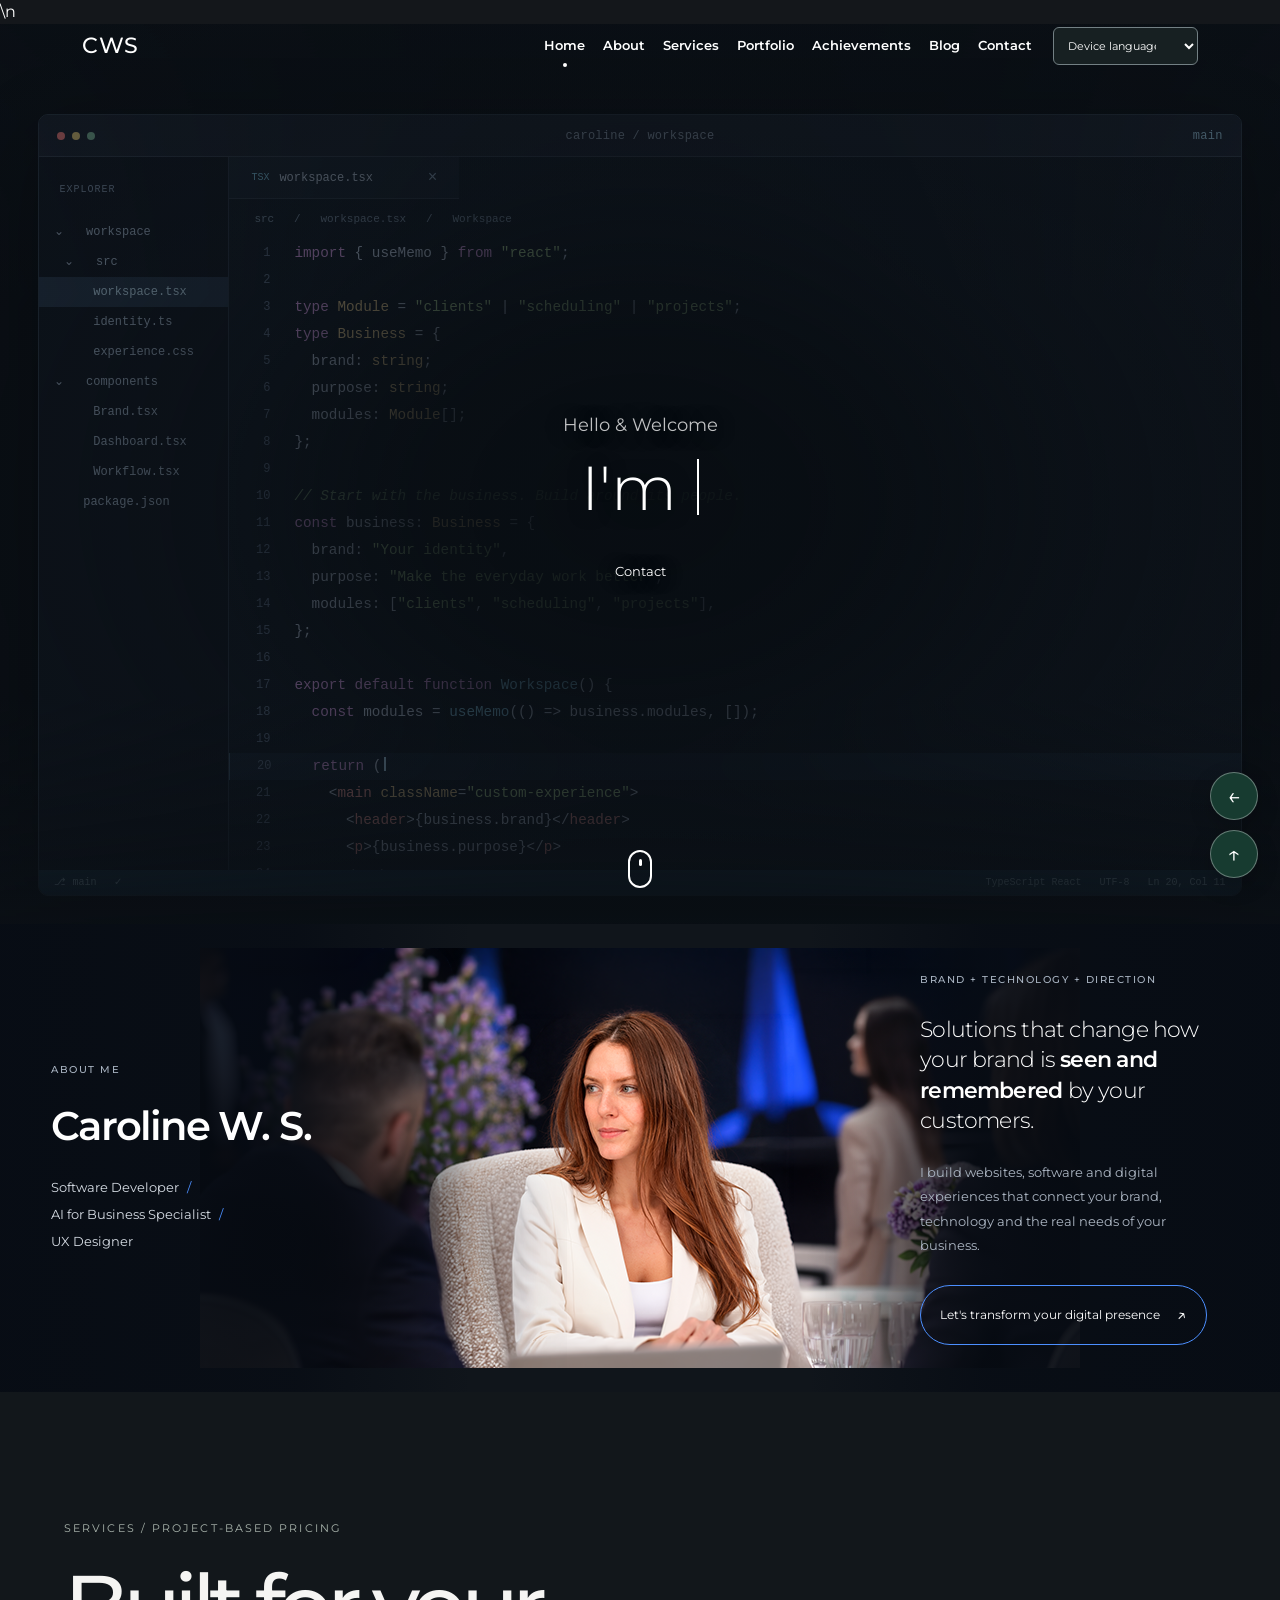
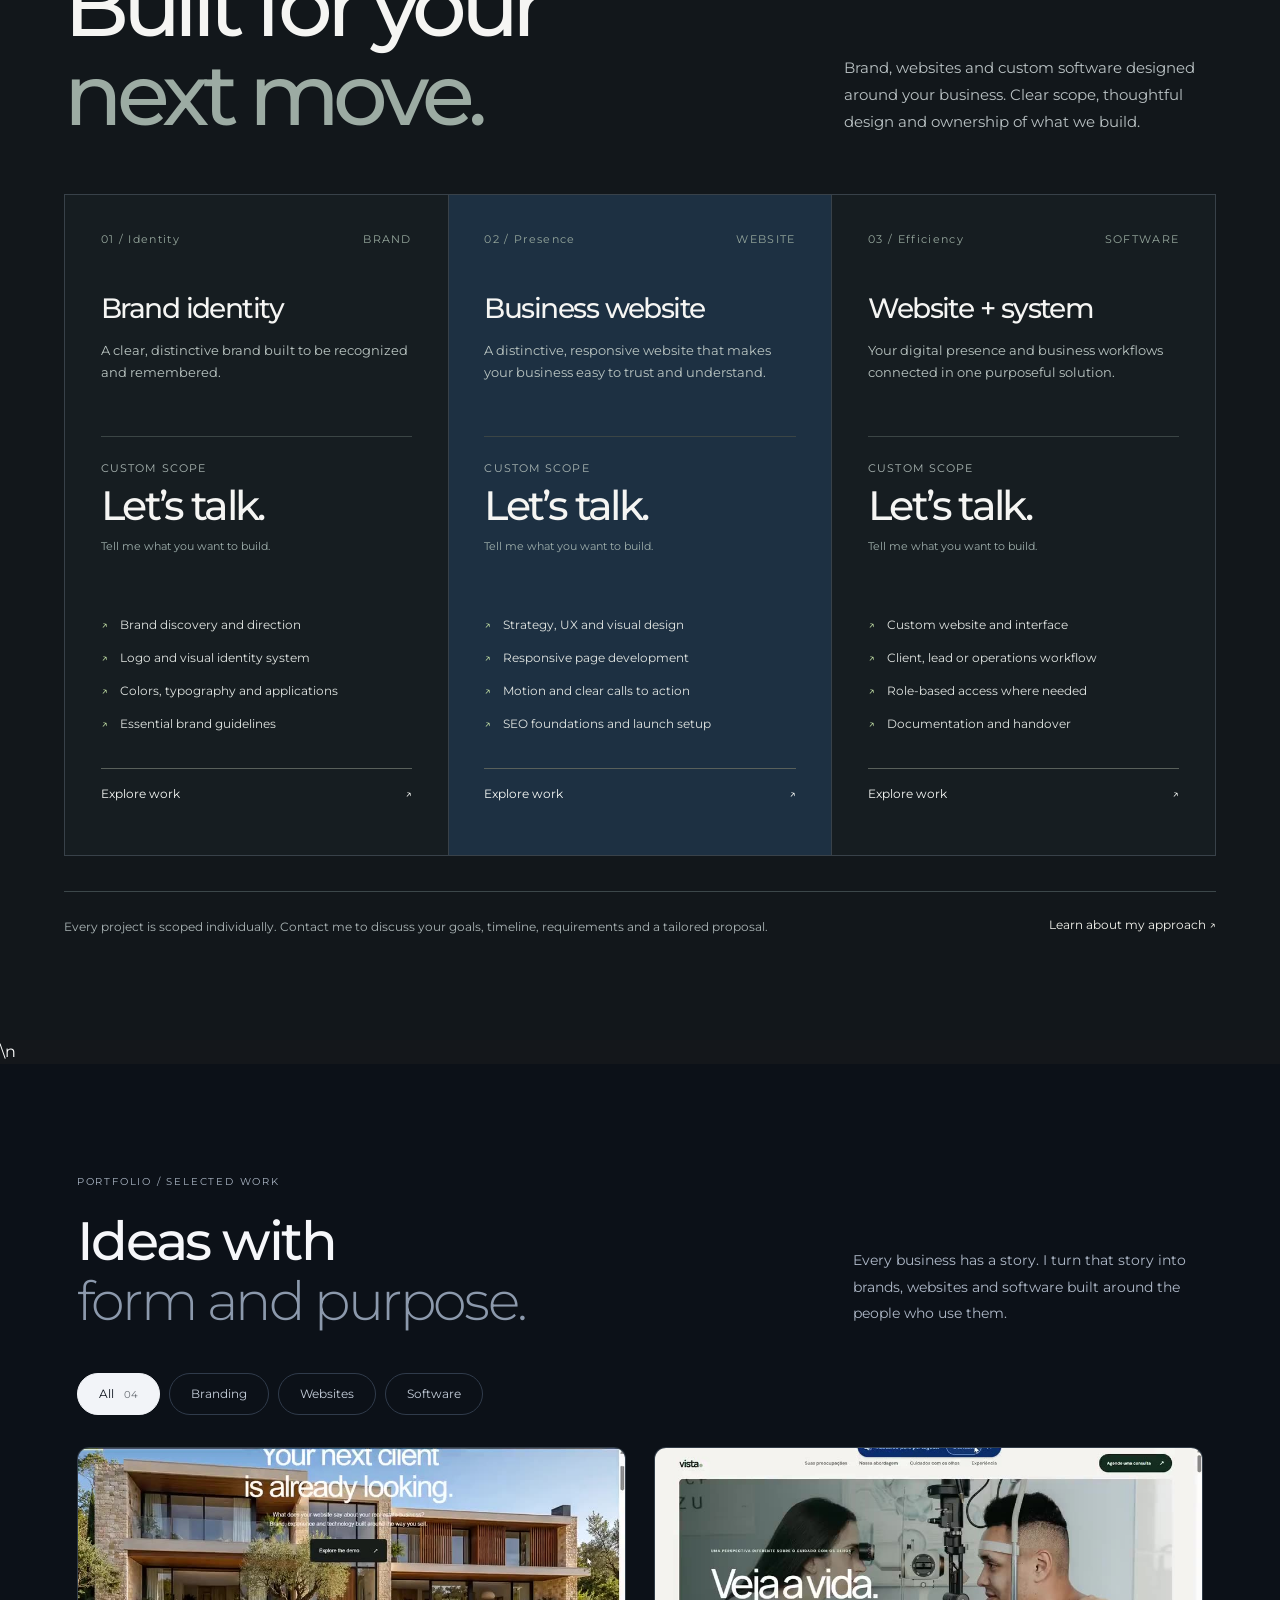
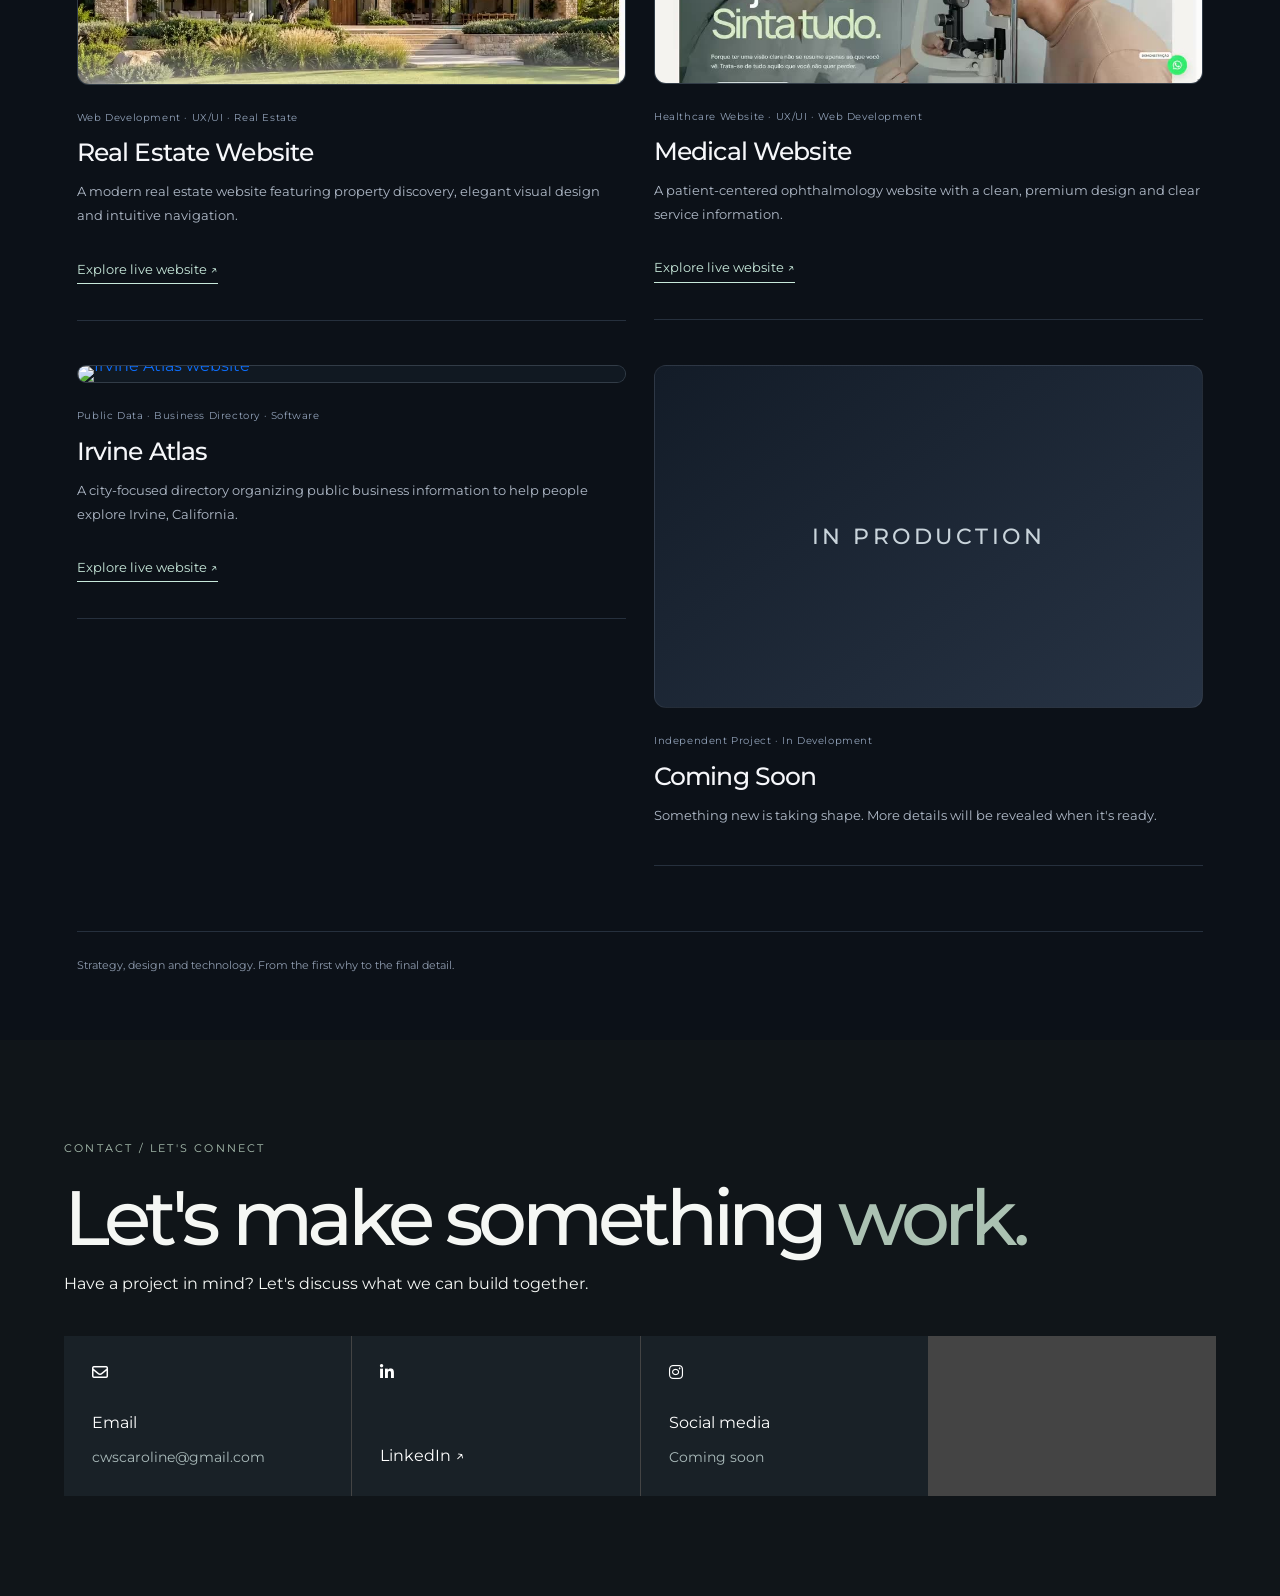
==== index.html @ 7b5b6ddd "Use refreshed live screenshot files for portfolio previews" ====
<!DOCTYPE html>
<html lang="en">
<head>
  <meta charset="UTF-8">
  <meta name="viewport" content="width=device-width, initial-scale=1.0">
  <title>Caroline W. S. | Brand, Websites &amp; Custom Software</title>

  <!-- Bootstrap 5 -->
  <link href="https://cdn.jsdelivr.net/npm/bootstrap@5.3.3/dist/css/bootstrap.min.css" rel="stylesheet">
  <!-- Font Awesome (ícones sociais e mouse) -->
  <link rel="stylesheet" href="https://cdnjs.cloudflare.com/ajax/libs/font-awesome/6.5.2/css/all.min.css">
  <!-- Google Font: Montserrat -->
  <link rel="preconnect" href="https://fonts.googleapis.com">
  <link rel="preconnect" href="https://fonts.gstatic.com" crossorigin>
  <link href="https://fonts.googleapis.com/css2?family=Montserrat:wght@300;400;500;600;700&display=swap" rel="stylesheet">
  <!-- Seu CSS -->
  <link rel="stylesheet" href="style.css">
  <link rel="stylesheet" href="portfolio.css">\n  <link rel="stylesheet" href="services-home.css">
  <link rel="stylesheet" href="portfolio-queue.css">
  <link rel="stylesheet" href="language.css">
  <link rel="stylesheet" href="dev-background.css">
  <link rel="stylesheet" href="solutions-claw.css">
</head>
<body>

  <!-- ================= NAVBAR ================= -->
  <nav class="navbar navbar-expand-lg fixed-top custom-nav sticky">
    <div class="container">
      <a class="navbar-brand logo" href="#home">CWS</a>

      <button class="navbar-toggler" type="button" data-bs-toggle="collapse"
              data-bs-target="#navbarCollapse" aria-controls="navbarCollapse"
              aria-expanded="false" aria-label="Open menu">
        <i class="fa-solid fa-bars"></i>
      </button>

      <div class="collapse navbar-collapse" id="navbarCollapse">
        <ul class="navbar-nav ms-auto">
          <li class="nav-item active">
            <a href="#home" class="nav-link">Home</a>
          </li>
          <li class="nav-item">
            <a href="#about" class="nav-link">About</a>
          </li>
          <li class="nav-item">
            <a href="#services" class="nav-link">Services</a>
          </li>
          <li class="nav-item">
            <a href="#portfolio" class="nav-link">Portfolio</a>
          </li>
          <li class="nav-item">
            <a href="#achievements" class="nav-link">Achievements</a>
          </li>
          <li class="nav-item">
            <a href="#blog" class="nav-link">Blog</a>
          </li>
          <li class="nav-item">
            <a href="#contact" class="nav-link">Contact</a>
          </li>
        </ul>
      </div>
      <div class="language-control">
        <label class="language-label" for="site-language">Language</label>
        <select id="site-language" aria-label="Language">
          <option value="auto">Device language</option>
          <option value="en">English</option>
          <option value="pt">Português</option>
        </select>
      </div>
    </div>
  </nav>

  <!-- ================= HERO / HOME ================= -->
  <section class="home" id="home">
    <div class="dev-backdrop" aria-hidden="true" data-language-ignore>
      <div class="dev-editor">
        <div class="dev-editor-top"><span class="dev-window-dots"><i></i><i></i><i></i></span><span>caroline / workspace</span><span class="dev-editor-branch">main</span></div>
        <div class="dev-editor-body">
          <div class="dev-explorer"><span class="dev-explorer-label">EXPLORER</span><div>⌄ &nbsp; workspace</div><div class="dev-file-indent">⌄ &nbsp; src</div><div class="dev-file-indent dev-file-active">&nbsp; &nbsp; workspace.tsx</div><div class="dev-file-indent">&nbsp; &nbsp; identity.ts</div><div class="dev-file-indent">&nbsp; &nbsp; experience.css</div><div>⌄ &nbsp; components</div><div class="dev-file-indent">&nbsp; &nbsp; Brand.tsx</div><div class="dev-file-indent">&nbsp; &nbsp; Dashboard.tsx</div><div class="dev-file-indent">&nbsp; &nbsp; Workflow.tsx</div><div>&nbsp; &nbsp; package.json</div></div>
          <div class="dev-editor-source">
            <div class="dev-file-tab"><span>TSX</span> workspace.tsx <b>×</b></div>
            <div class="dev-breadcrumb">src &nbsp; / &nbsp; workspace.tsx &nbsp; / &nbsp; Workspace</div>
            <ol class="dev-code">
              <li><code><span class="dev-purple">import</span> { useMemo } <span class="dev-purple">from</span> <span class="dev-green">"react"</span>;</code></li>
              <li><code> </code></li>
              <li><code><span class="dev-purple">type</span> <span class="dev-yellow">Module</span> = <span class="dev-green">"clients"</span> | <span class="dev-green">"scheduling"</span> | <span class="dev-green">"projects"</span>;</code></li>
              <li><code><span class="dev-purple">type</span> <span class="dev-yellow">Business</span> = {</code></li>
              <li><code>  brand: <span class="dev-yellow">string</span>;</code></li>
              <li><code>  purpose: <span class="dev-yellow">string</span>;</code></li>
              <li><code>  modules: <span class="dev-yellow">Module</span>[];</code></li>
              <li><code>};</code></li>
              <li><code> </code></li>
              <li><code><span class="dev-comment">// Start with the business. Build around its people.</span></code></li>
              <li><code><span class="dev-purple">const</span> business: <span class="dev-yellow">Business</span> = {</code></li>
              <li><code>  brand: <span class="dev-green">"Your identity"</span>,</code></li>
              <li><code>  purpose: <span class="dev-green">"Make the everyday work better"</span>,</code></li>
              <li><code>  modules: [<span class="dev-green">"clients"</span>, <span class="dev-green">"scheduling"</span>, <span class="dev-green">"projects"</span>],</code></li>
              <li><code>};</code></li>
              <li><code> </code></li>
              <li><code><span class="dev-purple">export default function</span> <span class="dev-blue">Workspace</span>() {</code></li>
              <li><code>  <span class="dev-purple">const</span> modules = <span class="dev-blue">useMemo</span>(() =&gt; business.modules, []);</code></li>
              <li><code> </code></li>
              <li class="dev-current-line"><code>  <span class="dev-purple">return</span> (</code></li>
              <li><code>    &lt;<span class="dev-red">main</span> <span class="dev-yellow">className</span>=<span class="dev-green">"custom-experience"</span>&gt;</code></li>
              <li><code>      &lt;<span class="dev-red">header</span>&gt;{business.brand}&lt;/<span class="dev-red">header</span>&gt;</code></li>
              <li><code>      &lt;<span class="dev-red">p</span>&gt;{business.purpose}&lt;/<span class="dev-red">p</span>&gt;</code></li>
              <li><code>      &lt;<span class="dev-red">nav</span>&gt;</code></li>
              <li><code>        {modules.<span class="dev-blue">map</span>((module) =&gt; (</code></li>
              <li><code>          &lt;<span class="dev-red">a</span> <span class="dev-yellow">key</span>={module} <span class="dev-yellow">href</span>={<span class="dev-green">`/${module}`</span>}&gt;</code></li>
              <li><code>            {module}</code></li>
              <li><code>          &lt;/<span class="dev-red">a</span>&gt;</code></li>
              <li><code>        ))}</code></li>
              <li><code>      &lt;/<span class="dev-red">nav</span>&gt;</code></li>
              <li><code>    &lt;/<span class="dev-red">main</span>&gt;</code></li>
              <li><code>  );</code></li>
              <li><code>}</code></li>
            </ol>
          </div>
        </div>
        <div class="dev-editor-status"><span>⎇ main &nbsp; ✓</span><span>TypeScript React &nbsp; UTF-8 &nbsp; Ln 20, Col 11</span></div>
      </div>
    </div>
    <div class="home-overlay"></div>

    <div class="container">
      <div class="home-content text-center">
        <h5 class="home-subtitle">Hello &amp; Welcome</h5>

        <h1 class="home-title">
          I'm <strong><span id="typed-text">a designer.</span></strong><span class="cursor" aria-hidden="true"></span>
        </h1>

        <div class="social-list"><a href="#contact">Contact</a></div>

        
      </div>
    </div>

    <!-- Indicador de scroll (mouse) -->
    <a href="#about" class="scroll-down" aria-label="Scroll to the next section">
      <span class="mouse"><span class="wheel"></span></span>
    </a>
  </section>

  <!-- ================= SOBRE MIM ================= -->
  <section id="about" class="about-showcase" aria-labelledby="about-title">
    <div class="about-layout">
      <div class="about-identity">
        <p class="about-eyebrow">About me</p>
        <h2 id="about-title">Caroline W. S.</h2>
        <p class="about-roles">Software Developer <span aria-hidden="true">/</span><br>
          AI for Business Specialist <span aria-hidden="true">/</span><br>
          UX Designer</p>
      </div>
      <figure class="about-portrait">
        <!-- Foto independente do texto: substitua o arquivo para atualizar. -->
        <img src="img/caroline-about-verified.webp" width="880" height="420"
             alt="Caroline W. S. at a professional event" loading="lazy" decoding="async">
      </figure>
      <div class="about-offer">
        <p class="about-eyebrow">Brand + technology + direction</p>
        <h3>Solutions that change how your brand is <strong>seen and remembered</strong> by your customers.</h3>
        <p class="about-description">I build websites, software and digital experiences that connect your brand, technology and the real needs of your business.</p>
        <a class="about-cta" href="#services">Let's transform your digital presence <span aria-hidden="true">↗</span></a>
      </div>
    </div>
  </section>

  <!-- ================= SOLUTIONS ================= -->
  <section class="claw-solutions" id="solutions" aria-labelledby="claw-title" hidden data-feature-enabled="false" style="display:none!important">
    <div class="claw-layout">
      <div class="claw-copy">
        <p class="claw-eyebrow">LESS FRICTION. MORE ROOM TO GROW.</p>
        <h2 id="claw-title">What's holding<br>your business <em>back?</em></h2>
        <p class="claw-intro">A brand that no longer fits. A website that misses the point. A routine held together by workarounds.</p>
        <p class="claw-invitation">Pick what sounds familiar. Let's find a better way to make it work.</p>
        <div class="claw-answer" data-language-ignore>
          <p class="claw-answer-label">Scattered tools</p>
          <h3>One connected workflow.</h3>
          <p class="claw-answer-copy">A custom system that brings the information, people and tasks your business needs into one flow.</p>
          <a class="claw-answer-link" href="#solutions">Explore the solution <span aria-hidden="true">↗</span></a>
        </div>
      </div>
      <div class="claw-experience">
        <div class="claw-scene" aria-label="Choose a business challenge">
          <div class="claw-rail" aria-hidden="true"></div>
          <div class="claw-rig" aria-hidden="true" data-language-ignore>
            <svg class="claw-machine" viewBox="0 0 320 440" fill="none" xmlns="http://www.w3.org/2000/svg">
              <defs>
                <linearGradient id="claw-steel" x1="90" y1="0" x2="230" y2="0" gradientUnits="userSpaceOnUse"><stop stop-color="#0c1615"/><stop offset=".17" stop-color="#25332f"/><stop offset=".29" stop-color="#8b9990"/><stop offset=".34" stop-color="#e1e5d5"/><stop offset=".4" stop-color="#172622"/><stop offset=".66" stop-color="#08130f"/><stop offset=".78" stop-color="#78877c"/><stop offset=".85" stop-color="#b4bca8"/><stop offset="1" stop-color="#1b2923"/></linearGradient>
                <linearGradient id="claw-edge" x1="30" y1="220" x2="280" y2="400" gradientUnits="userSpaceOnUse"><stop stop-color="#b0b9a6"/><stop offset=".18" stop-color="#25362c"/><stop offset=".4" stop-color="#0b1811"/><stop offset=".52" stop-color="#a2b09d"/><stop offset=".59" stop-color="#25382c"/><stop offset=".86" stop-color="#101e16"/><stop offset="1" stop-color="#73816c"/></linearGradient>
                <linearGradient id="claw-shine" x1="50" y1="250" x2="280" y2="390" gradientUnits="userSpaceOnUse"><stop stop-color="#e5e8da"/><stop offset=".4" stop-color="#556b58"/><stop offset=".7" stop-color="#d9decf"/><stop offset="1" stop-color="#43583f"/></linearGradient>
              </defs>
              <path d="M160 -50V84" stroke="#172820" stroke-width="11"/><path d="M156 -50V84" stroke="#839283" stroke-width="2"/>
              <path d="M112 18C77 21 102 39 78 44C53 49 91 61 69 68C49 74 83 86 65 92C48 98 77 111 63 120C50 128 77 140 69 151L96 177" stroke="#101d16" stroke-width="12" stroke-linecap="round"/>
              <path d="M112 18C77 21 102 39 78 44C53 49 91 61 69 68C49 74 83 86 65 92C48 98 77 111 63 120C50 128 77 140 69 151L96 177" stroke="#4c5b49" stroke-width="1.5"/>
              <rect x="110" y="22" width="100" height="31" rx="7" fill="url(#claw-steel)" stroke="#14241b" stroke-width="2"/>
              <rect x="124" y="49" width="72" height="132" rx="9" fill="url(#claw-steel)" stroke="#1d2e23" stroke-width="2"/>
              <path d="M135 56V172M183 56V172" stroke="#d7dfcf" stroke-opacity=".4" stroke-width="2"/>
              <rect x="108" y="166" width="104" height="30" rx="5" fill="url(#claw-steel)" stroke="#15281d" stroke-width="2"/>
              <path d="M104 179L118 213M216 179L202 213" stroke="#b2bcaa" stroke-width="7"/>
              <g class="claw-arm claw-arm-back"><path d="M159 194C174 243 179 285 173 326L168 382" stroke="#15261b" stroke-width="15" stroke-linecap="round"/><path d="M158 195C173 244 176 285 171 325L166 377" stroke="url(#claw-shine)" stroke-width="3" stroke-linecap="round"/></g>
              <g class="claw-arm claw-arm-left"><path d="M117 208L88 249C49 295 43 315 51 365L61 419" stroke="#102218" stroke-width="15" stroke-linecap="round"/><path d="M115 208L86 249C47 295 42 315 50 365L59 416" stroke="url(#claw-edge)" stroke-width="10" stroke-linecap="round"/><path d="M113 208L84 249C45 295 42 316 49 364L58 413" stroke="url(#claw-shine)" stroke-width="2.4" stroke-linecap="round"/><path d="M117 208L143 176" stroke="#a1af9a" stroke-width="5"/><circle cx="117" cy="208" r="8" fill="url(#claw-steel)" stroke="#17291d" stroke-width="2"/><circle cx="117" cy="208" r="2.5" fill="#0a1910"/></g>
              <g class="claw-arm claw-arm-right"><path d="M203 208L233 249C272 295 278 316 270 365L259 419" stroke="#102218" stroke-width="15" stroke-linecap="round"/><path d="M201 208L231 249C270 295 276 316 268 365L257 417" stroke="url(#claw-edge)" stroke-width="10" stroke-linecap="round"/><path d="M199 208L229 249C268 295 274 316 266 365L255 414" stroke="url(#claw-shine)" stroke-width="2.4" stroke-linecap="round"/><path d="M203 208L177 176" stroke="#9da994" stroke-width="5"/><circle cx="203" cy="208" r="8" fill="url(#claw-steel)" stroke="#17291d" stroke-width="2"/><circle cx="203" cy="208" r="2.5" fill="#0a1910"/></g>
              <rect x="137" y="185" width="46" height="39" rx="5" fill="url(#claw-steel)" stroke="#182e20" stroke-width="2"/><circle cx="149" cy="203" r="3" fill="#9da994"/><circle cx="171" cy="203" r="3" fill="#9da994"/><path d="M154 192V216" stroke="#63775d" stroke-width="1"/>
            </svg>
            <span class="claw-grip-anchor"></span>
          </div>
          <div class="claw-pile" role="group" aria-label="Business challenges">
            <button class="claw-token" type="button" data-claw-pain="tools" aria-pressed="true">Scattered tools</button>
            <button class="claw-token" type="button" data-claw-pain="position" aria-pressed="false">Unclear positioning</button>
            <button class="claw-token" type="button" data-claw-pain="manual" aria-pressed="false">Manual work</button>
            <button class="claw-token" type="button" data-claw-pain="leads" aria-pressed="false">Lost leads</button>
            <button class="claw-token" type="button" data-claw-pain="website" aria-pressed="false">Outdated website</button>
            <button class="claw-token" type="button" data-claw-pain="rework" aria-pressed="false">Constant rework</button>
          </div>
        </div>
        <div class="claw-controls"><span>Choose a challenge. Watch the next move.</span><button type="button" class="claw-pause" data-language-ignore aria-pressed="false">Pause animation</button></div>
      </div>
    </div>
    <p class="claw-live" role="status" aria-live="polite" data-language-ignore></p>
  </section>

  <!-- ================ SERVICES & PRICING (HOME) ================ -->
  <section id="services" class="cws-pricing" aria-labelledby="cws-pricing-title">
    <div class="cws-pricing-inner">
      <p class="cws-pricing-overline">Services / Project-based pricing</p>
      <div class="cws-pricing-head">
        <h2 id="cws-pricing-title">Built for your<br><span>next move.</span></h2>
        <p class="cws-pricing-lead">Brand, websites and custom software designed around your business. Clear scope, thoughtful design and ownership of what we build.</p>
      </div>
      <div class="cws-pricing-grid">
        <article class="cws-plan" aria-labelledby="plan-brand">
          <p class="cws-plan-num"><span>01 / Identity</span><span>BRAND</span></p>
          <h3 class="cws-plan-title" id="plan-brand">Brand identity</h3>
          <p class="cws-plan-desc">A clear, distinctive brand built to be recognized and remembered.</p>
          <div class="cws-price-line"><span class="cws-from">Custom scope</span><p class="cws-price">Let’s talk.</p><p class="cws-price-help">Tell me what you want to build.</p></div>
          <ul><li>Brand discovery and direction</li><li>Logo and visual identity system</li><li>Colors, typography and applications</li><li>Essential brand guidelines</li></ul>
          <a href="#portfolio" aria-label="Explore brand identity work">Explore work <span aria-hidden="true">↗</span></a>
        </article>
        <article class="cws-plan cws-plan-featured" aria-labelledby="plan-site">
          <p class="cws-plan-num"><span>02 / Presence</span><span>WEBSITE</span></p>
          <h3 class="cws-plan-title" id="plan-site">Business website</h3>
          <p class="cws-plan-desc">A distinctive, responsive website that makes your business easy to trust and understand.</p>
          <div class="cws-price-line"><span class="cws-from">Custom scope</span><p class="cws-price">Let’s talk.</p><p class="cws-price-help">Tell me what you want to build.</p></div>
          <ul><li>Strategy, UX and visual design</li><li>Responsive page development</li><li>Motion and clear calls to action</li><li>SEO foundations and launch setup</li></ul>
          <a href="#portfolio" aria-label="Explore website projects">Explore work <span aria-hidden="true">↗</span></a>
        </article>
        <article class="cws-plan" aria-labelledby="plan-system">
          <p class="cws-plan-num"><span>03 / Efficiency</span><span>SOFTWARE</span></p>
          <h3 class="cws-plan-title" id="plan-system">Website + system</h3>
          <p class="cws-plan-desc">Your digital presence and business workflows connected in one purposeful solution.</p>
          <div class="cws-price-line"><span class="cws-from">Custom scope</span><p class="cws-price">Let’s talk.</p><p class="cws-price-help">Tell me what you want to build.</p></div>
          <ul><li>Custom website and interface</li><li>Client, lead or operations workflow</li><li>Role-based access where needed</li><li>Documentation and handover</li></ul>
          <a href="#portfolio" aria-label="Explore custom system work">Explore work <span aria-hidden="true">↗</span></a>
        </article>
      </div>
      <div class="cws-pricing-foot"><p>Every project is scoped individually. Contact me to discuss your goals, timeline, requirements and a tailored proposal.</p><a href="#about">Learn about my approach <span aria-hidden="true">↗</span></a></div>
    </div>
  </section>
\n  <!-- ================= PORTFOLIO ================= -->
  <section id="portfolio" class="work-section" aria-labelledby="work-title">
    <div class="work-container">
      <header class="work-header">
        <div><p class="work-eyebrow">Portfolio / Selected work</p>
          <h2 id="work-title">Ideas with<br><span>form and purpose.</span></h2></div>
        <p class="work-intro">Every business has a story. I turn that story into brands, websites and software built around the people who use them.</p>
      </header>
      <div class="work-filters" role="group" aria-label="Filter projects">
        <button type="button" data-work-filter="all" aria-pressed="true">All <span>04</span></button>
        <button type="button" data-work-filter="branding" aria-pressed="false">Branding</button>
        <button type="button" data-work-filter="sites" aria-pressed="false">Websites</button>
        <button type="button" data-work-filter="sistemas" aria-pressed="false">Software</button>
      </div>
      <p id="work-status" class="work-sr-only" role="status" aria-live="polite">4 projects shown.</p>
      <div class="work-grid">
        <article class="work-card" data-work-tags="sites">
          <a class="work-cover portfolio-preview-card" href="https://realestate.carolinew.net/demo" target="_blank" rel="noopener noreferrer" aria-label="Visit Real Estate Website website"><img src="portfolio-covers/mora-cover.jpg" onerror="this.onerror=null;this.src='mora.jpg'" alt="MORA real estate website" loading="lazy" decoding="async"></a>
          <div class="work-card-body">
            <p class="work-category">Web Development · UX/UI · Real Estate</p>
            <h3>Real Estate Website</h3>
            <p>A modern real estate website featuring property discovery, elegant visual design and intuitive navigation.</p>
            <a class="portfolio-project-link" href="https://realestate.carolinew.net/demo" target="_blank" rel="noopener noreferrer">Explore live website ↗</a>
          </div>
        </article>
        <article class="work-card" data-work-tags="sites">
          <a class="work-cover portfolio-preview-card" href="https://healthcare.carolinew.net/" target="_blank" rel="noopener noreferrer" aria-label="Visit Medical Website website"><img src="portfolio-covers/vista-cover.jpg" onerror="this.onerror=null;this.src='vista.jpg'" alt="Vista ophthalmology website" loading="lazy" decoding="async"></a>
          <div class="work-card-body">
            <p class="work-category">Healthcare Website · UX/UI · Web Development</p>
            <h3>Medical Website</h3>
            <p>A patient-centered ophthalmology website with a clean, premium design and clear service information.</p>
            <a class="portfolio-project-link" href="https://healthcare.carolinew.net/" target="_blank" rel="noopener noreferrer">Explore live website ↗</a>
          </div>
        </article>
        <article class="work-card" data-work-tags="sites sistemas">
          <a class="work-cover portfolio-preview-card" href="https://irvine-atlas.carolschimitez491.workers.dev/" target="_blank" rel="noopener noreferrer" aria-label="Visit Irvine Atlas website"><img src="portfolio-covers/irvine-cover.jpg" onerror="this.onerror=null;this.src='https://image.thum.io/get/width/1440/https://irvine-atlas.carolschimitez491.workers.dev/'" alt="Irvine Atlas website" loading="lazy" decoding="async"></a>
          <div class="work-card-body">
            <p class="work-category">Public Data · Business Directory · Software</p>
            <h3>Irvine Atlas</h3>
            <p>A city-focused directory organizing public business information to help people explore Irvine, California.</p>
            <a class="portfolio-project-link" href="https://irvine-atlas.carolschimitez491.workers.dev/" target="_blank" rel="noopener noreferrer">Explore live website ↗</a>
          </div>
        </article>
        <article class="work-card" data-work-tags="sites sistemas">
<div class="work-cover" style="background:linear-gradient(145deg,#131c28,#273344);display:flex;align-items:center;justify-content:center;border-radius:12px"><span style="color:#c9d4db;letter-spacing:.16em;font-size:clamp(14px,2vw,22px);font-weight:500;text-transform:uppercase">In Production</span></div>
<div class="work-card-body"><p class="work-category">Independent Project · In Development</p><h3>Coming Soon</h3><p>Something new is taking shape. More details will be revealed when it's ready.</p></div>
</article>
      </div>
      <p class="work-endnote">Strategy, design and technology. From the first why to the final detail.</p>
    </div>
  </section>

<section id="contact" class="cws-contact" aria-labelledby="contact-title">
<div class="cws-contact-wrap">
<p class="cws-contact-kicker">CONTACT / LET'S CONNECT</p>
<h2 id="contact-title">Let's make something <em>work.</em></h2>
<p>Have a project in mind? Let's discuss what we can build together.</p>
<div class="cws-contact-grid">
<a href="mailto:cwscaroline@gmail.com" aria-label="Email Caroline Wilhelm"><i class="fa-regular fa-envelope"></i><span>Email <small>cwscaroline@gmail.com</small></span></a>
<a href="https://www.linkedin.com/in/caroline-wilhelm-2675bb1ba/" target="_blank" rel="noopener noreferrer" aria-label="Caroline Wilhelm on LinkedIn"><i class="fa-brands fa-linkedin-in"></i><span>LinkedIn ↗</span></a>
<div><i class="fa-brands fa-instagram"></i><span>Social media <small>Coming soon</small></span></div>
</div></div></section>
  <!-- Bootstrap JS -->
  <script src="https://cdn.jsdelivr.net/npm/bootstrap@5.3.3/dist/js/bootstrap.bundle.min.js"></script>
  <!-- Seu JS -->
  <script src="translations.js"></script>
  <script src="language.js"></script>
  <script src="script.js?v=20261030-designer-developer-2"></script>
  <script src="portfolio.js"></script>
  <script src="portfolio-queue.js"></script>
  <!-- Temporarily disabled with the claw section: <script src="solutions-claw.js"></script> -->
<style>
.cws-page-nav{position:fixed;right:22px;bottom:22px;z-index:99999;display:flex;flex-direction:column;gap:10px}
.cws-page-nav button{width:48px;height:48px;border-radius:50%;border:1px solid #ffffff55;background:#173b30;color:white;display:grid;place-items:center;cursor:pointer;font-size:23px;box-shadow:0 8px 22px #0003}
.cws-page-nav button:hover{background:#245b49}.cws-page-nav button:focus-visible{outline:3px solid #9fd9bf;outline-offset:3px}
@media(max-width:600px){.cws-page-nav{right:14px;bottom:76px}.cws-page-nav button{width:43px;height:43px}}
</style><nav class="cws-page-nav" aria-label="Page navigation"><button type="button" id="cws-go-back" aria-label="Go back" title="Go back">←</button><button type="button" id="cws-go-top" aria-label="Back to top" title="Back to top">↑</button></nav><script>
(function(){var back=document.getElementById('cws-go-back'),top=document.getElementById('cws-go-top');back.addEventListener('click',function(){if(window.history.length>1){window.history.back()}else{window.location.href='/'}});top.addEventListener('click',function(){window.scrollTo({top:0,behavior:window.matchMedia('(prefers-reduced-motion: reduce)').matches?'auto':'smooth'})})})();
</script></body>
</html>
---- style.css ----
/* ============ RESET / BASE ============ */
:root {
  --bg-dark: #14171b;
  --text-light: #ffffff;
  --text-muted: rgba(255, 255, 255, 0.75);
  --nav-height: 80px;
}

* { box-sizing: border-box; }

html { scroll-behavior: smooth; }

body {
  margin: 0;
  font-family: "Montserrat", sans-serif;
  color: var(--text-light);
  background: var(--bg-dark);
  overflow-x: hidden;
}

a { text-decoration: none; }
ul { margin: 0; padding: 0; list-style: none; }

/* ============ NAVBAR ============ */
.custom-nav {
  padding: 24px 0;
  background: transparent;
  transition: all 0.4s ease;
}

.custom-nav.sticky {
  /* classe adicionada via JS ao rolar a página */
}

.custom-nav.nav-scrolled {
  padding: 12px 0;
  background: rgba(20, 23, 27, 0.95);
  box-shadow: 0 2px 12px rgba(0, 0, 0, 0.4);
}

.logo {
  font-size: 22px;
  font-weight: 500;
  color: var(--text-light);
  letter-spacing: 0.5px;
}
.logo:hover { color: var(--text-light); }

.navbar-nav .nav-link {
  position: relative;
  padding: 6px 12px;
  margin: 0 4px;
  font-size: 13px;
  font-weight: 600;
  color: var(--text-light);
  transition: color 0.3s ease;
}

.navbar-nav .nav-link:hover { color: #cfd4da; }

/* pontinho abaixo do item ativo */
.navbar-nav .nav-item.active .nav-link::after {
  content: "";
  position: absolute;
  left: 50%;
  bottom: -6px;
  width: 4px;
  height: 4px;
  border-radius: 50%;
  background: var(--text-light);
  transform: translateX(-50%);
}

.navbar-toggler {
  border: 0;
  color: var(--text-light);
  font-size: 22px;
}
.navbar-toggler:focus { box-shadow: none; }

@media (max-width: 991.98px) {
  .navbar-collapse {
    margin-top: 12px;
    padding: 12px 0;
    background: rgba(20, 23, 27, 0.97);
    border-radius: 6px;
  }
  .navbar-nav .nav-item.active .nav-link::after { display: none; }
}

/* ============ HERO ============ */
.home {
  position: relative;
  min-height: 100vh;
  display: flex;
  align-items: center;
  justify-content: center;
  /* coloque sua imagem em img/home-bg.jpg; o gradiente é o fallback */
  background:
    linear-gradient(180deg, #1b1f24 0%, #0f1215 100%),
    url("img/home-bg.jpg") center / cover no-repeat;
  background-image: url("img/home-bg.jpg"), linear-gradient(180deg, #1b1f24 0%, #0f1215 100%);
  background-size: cover;
  background-position: center;
  background-attachment: fixed;
}

.home-overlay {
  position: absolute;
  inset: 0;
  background: rgba(10, 12, 14, 0.55);
}

.home .container { position: relative; z-index: 2; }

.home-content { padding-top: var(--nav-height); }

.home-subtitle {
  margin-bottom: 14px;
  font-size: 18px;
  font-weight: 400;
  color: var(--text-muted);
}

.home-title {
  margin: 0;
  font-size: clamp(34px, 6vw, 62px);
  font-weight: 300;
  line-height: 1.2;
}

.home-title strong { font-weight: 700; }

/* cursor piscando do efeito de digitação */
.cursor {
  display: inline-block;
  width: 2px;
  height: 0.9em;
  margin-left: 4px;
  vertical-align: -0.08em;
  background: var(--text-light);
  animation: blink 0.8s steps(1) infinite;
}

@keyframes blink { 50% { opacity: 0; } }

/* ============ REDES SOCIAIS ============ */
.social-list { margin: 34px 0 30px; }

.social-list a {
  display: inline-block;
  padding: 0 10px;
  font-size: 13px;
  color: var(--text-light);
  transition: transform 0.3s ease, color 0.3s ease;
}

.social-list a:hover {
  color: #cfd4da;
  transform: translateY(-3px);
}

/* ============ BOTÃO DOWNLOAD CV ============ */
.btn-cv {
  padding: 10px 28px;
  font-size: 13px;
  font-weight: 500;
  border-radius: 30px;
  border: 2px solid rgba(255, 255, 255, 0.85);
  background: transparent;
  color: var(--text-light);
  transition: all 0.3s ease;
}

.btn-cv:hover,
.btn-cv:focus-visible {
  background: var(--text-light);
  color: #14171b;
}

/* ============ SCROLL (MOUSE) ============ */
.scroll-down {
  position: absolute;
  left: 50%;
  bottom: 36px;
  z-index: 2;
  transform: translateX(-50%);
}

.mouse {
  display: block;
  width: 24px;
  height: 38px;
  border: 2px solid var(--text-light);
  border-radius: 14px;
  position: relative;
}

.wheel {
  position: absolute;
  left: 50%;
  top: 7px;
  width: 3px;
  height: 7px;
  margin-left: -1.5px;
  border-radius: 2px;
  background: var(--text-light);
  animation: wheel 1.6s ease-in-out infinite;
}

@keyframes wheel {
  0%   { opacity: 1; transform: translateY(0); }
  100% { opacity: 0; transform: translateY(14px); }
}

/* ============ SEÇÃO PLACEHOLDER ============ */
.placeholder-section {
  padding: 120px 0;
  background: #1b1f24;
}

/* ============ ACESSIBILIDADE ============ */
a:focus-visible,
button:focus-visible {
  outline: 2px solid #fff;
  outline-offset: 3px;
}

@media (prefers-reduced-motion: reduce) {
  html { scroll-behavior: auto; }
  .cursor, .wheel { animation: none; }
}


/* ============ SOBRE MIM: IDENTIDADE / RETRATO / OFERTA ============ */
.about-showcase {
  position: relative;
  isolation: isolate;
  display: grid;
  min-height: clamp(440px, 52svh, 560px);
  background: #10151b;
  scroll-margin-top: 80px;
}
.about-layout {
  width: 92%;
  margin: 0 auto;
  display: grid;
  grid-template-columns: minmax(0, 1fr) minmax(0, 1.65fr) minmax(0, 1fr);
  align-items: center;
  gap: clamp(20px, 2vw, 40px);
}
.about-identity { grid-column: 1; grid-row: 1; }
.about-offer { grid-column: 3; grid-row: 1; }
.about-identity, .about-offer { position: relative; z-index: 2; padding: 28px 0; }
.about-showcase::after {
  content: "";
  position: absolute;
  inset: 0;
  z-index: -1;
  pointer-events: none;
  background: linear-gradient(90deg, rgba(7,12,20,.94) 0%, rgba(7,12,20,.8) 23%, rgba(7,12,20,0) 37%, rgba(7,12,20,0) 63%, rgba(7,12,20,.85) 77%, rgba(7,12,20,.96) 100%);
}
.about-identity, .about-offer { min-width: 0; }
.about-eyebrow {
  margin: 0 0 25px;
  color: #a9b4c2;
  font-size: 10px;
  font-weight: 500;
  letter-spacing: .15em;
  line-height: 1.8;
  text-transform: uppercase;
}
.about-identity h2 {
  margin: 0 0 24px;
  font-size: clamp(28px, 3.1vw, 48px);
  font-weight: 600;
  letter-spacing: -.045em;
  line-height: 1.15;
}
.about-roles {
  margin: 0;
  color: #d6dce4;
  font-size: clamp(12px, 1.05vw, 16px);
  line-height: 2;
  font-weight: 400;
}
.about-roles span { color: #4c8fff; margin-left: 5px; }
.about-portrait {
  position: absolute;
  inset: 0;
  z-index: -2;
  margin: 0;
  overflow: hidden;
}
.about-portrait img {
  display: block;
  position: absolute;
  left: 50%;
  top: 50%;
  transform: translate(-50%, -50%);
  width: min(880px, 100%);
  height: auto;
  max-height: 100%;
  object-fit: contain;
}
.about-offer h3 {
  font-size: clamp(22px, 1.75vw, 28px);
  line-height: 1.36;
  letter-spacing: -.035em;
  font-weight: 300;
  margin: 0 0 25px;
  text-wrap: pretty;
}
.about-offer h3 strong { font-weight: 600; }
.about-description {
  color: #acb6c3;
  font-size: 13px;
  line-height: 1.85;
  margin: 0 0 28px;
}
.about-cta {
  display: inline-flex;
  gap: 16px;
  align-items: center;
  justify-content: space-between;
  padding: 15px 19px;
  border: 1px solid #4c8fff;
  border-radius: 30px;
  color: #fff;
  font-size: 12px;
  line-height: 1.6;
  transition: background-color .2s ease, border-color .2s ease;
}
.about-cta:hover { color: #fff; background: #19365c; border-color: #89b6ff; }
.about-cta span { flex: 0 0 auto; font-size: 18px; }
@media (max-width: 1099.98px) {
  .about-showcase { min-height: 0; padding-top: 47.7273%; }
  .about-portrait { bottom: auto; height: auto; aspect-ratio: 880 / 420; }
  .about-showcase::after {
    background: linear-gradient(180deg, transparent 0%, transparent calc(47.7273vw - 75px), #10151b 47.7273vw);
  }
  .about-layout {
    width: min(900px, 88%);
    grid-template-columns: minmax(0, 1fr) minmax(0, 1.3fr);
    align-items: start;
    gap: 36px;
    padding: 30px 0 64px;
  }
  .about-identity { grid-column: 1; grid-row: 1; }
  .about-offer { grid-column: 2; grid-row: 1; }
  .about-identity, .about-offer { padding: 0; }
  .about-identity h2 { font-size: 32px; }
  .about-roles { font-size: 14px; }
  .about-offer h3 { font-size: 27px; }
}
@media (max-width: 599.98px) {
  .about-layout { grid-template-columns: 1fr; gap: 36px; }
  .about-offer { grid-column: 1; grid-row: 2; }
  .about-offer h3 { font-size: 28px; }
  .about-description { font-size: 14px; }
  .about-cta { max-width: 100%; }
}
@media (prefers-reduced-motion: reduce) { .about-cta { transition: none; } }

.cws-contact{background:#101519;color:#f5f7f4;padding:100px 5vw}.cws-contact-wrap{max-width:1200px;margin:auto}.cws-contact h2{font-size:clamp(40px,6vw,84px);letter-spacing:-.07em;font-weight:500}.cws-contact h2 em{color:#abc1b2;font-style:normal}.cws-contact-kicker{color:#abc1b2;font-size:11px;letter-spacing:.2em}.cws-contact-grid{display:grid;grid-template-columns:repeat(4,1fr);gap:1px;background:#444;margin-top:40px}.cws-contact-grid>*{padding:28px;background:#192127;color:white;display:flex;flex-direction:column;justify-content:space-between;min-height:160px}.cws-contact-grid small{display:block;color:#abb;margin-top:12px}.cws-contact-grid a:hover{background:#294032}@media(max-width:800px){.cws-contact-grid{grid-template-columns:repeat(2,1fr)}}@media(max-width:500px){.cws-contact-grid{grid-template-columns:1fr}}
---- portfolio.css ----
/* Portfolio: styles scoped to the new section. */
.work-section{background:#0c1118;padding:110px 0 64px;scroll-margin-top:75px;color:#f6f7fa}
.work-container{width:min(1160px,88%);margin:auto}
.work-header{display:flex;align-items:flex-end;justify-content:space-between;gap:40px;margin-bottom:42px}
.work-eyebrow{font-size:10px;letter-spacing:.18em;text-transform:uppercase;color:#a9b4c2;margin:0 0 22px}
.work-header h2{font-size:clamp(32px,4.2vw,58px);font-weight:500;line-height:1.12;letter-spacing:-.045em;margin:0}
.work-header h2 span{color:#8c99ac;font-weight:300}
.work-intro{max-width:350px;color:#aeb8c7;font-size:14px;line-height:1.9;margin:0 0 4px}
.work-filters{display:flex;flex-wrap:wrap;gap:9px;margin-bottom:32px}
.work-filters button{border:1px solid #303b4b;background:transparent;color:#c6cfdb;border-radius:30px;padding:11px 21px;font:inherit;font-size:12px;cursor:pointer;transition:background .2s,color .2s}
.work-filters button[aria-pressed="true"]{background:#f2f4f8;color:#111720;border-color:#f2f4f8}
.work-filters button span{font-size:10px;opacity:.6;margin-left:7px}
.work-filters button:hover{border-color:#8b9ab0}
.work-grid{display:grid;grid-template-columns:repeat(2,minmax(0,1fr));gap:44px 28px;align-items:start}
.work-card{min-width:0;border-bottom:1px solid #26303d;padding-bottom:10px}
.work-card[hidden]{display:none}
.work-cover{position:relative;isolation:isolate;aspect-ratio:16/10;display:flex;align-items:center;justify-content:center;padding:32px;overflow:hidden;border:1px solid #ffffff12}
.work-cover::before{content:"";position:absolute;inset:0;z-index:-1;transition:transform .6s ease}
.work-card:hover .work-cover::before{transform:scale(1.04)}
.work-cover-index,.work-cover-note{position:absolute;left:28px;right:28px;font-size:9px;letter-spacing:.15em;line-height:1.7}
.work-cover-index{top:23px;opacity:.7}.work-cover-note{bottom:22px;letter-spacing:.03em;opacity:.8;font-size:11px}
.work-brand{display:flex;flex-direction:column;align-items:center;gap:16px;text-align:center}
.work-brand small{font-size:8px;letter-spacing:.19em;line-height:1.8}
.work-cover-asi{background:#10203b;color:#e2c897}.work-cover-asi::before{background:linear-gradient(135deg,#203554,#081222)}
.work-asi-name{font-family:Georgia,serif;font-size:clamp(32px,4vw,56px);letter-spacing:.04em}.work-asi-name em{font-style:normal;font-weight:400}
.work-cover-auto{background:#171b21;color:#f7f8fa}.work-cover-auto::before{background:linear-gradient(150deg,transparent 48%,#ffffff08 48%,#ffffff08 49%,transparent 49%),linear-gradient(135deg,#232c38,#0d1116)}
.work-auto-name{font-size:clamp(20px,2.8vw,37px);font-style:italic;font-weight:700;letter-spacing:-.06em;white-space:nowrap}.work-auto-name span{color:#a7b9cc}
.work-cover-zac{background:#003d83;color:#fff}.work-cover-zac::before{background:radial-gradient(ellipse at 100% 0%,#4086c5 0%,transparent 60%),linear-gradient(125deg,#053367,#075aa4)}
.work-zac-name{font-size:clamp(48px,6vw,78px);font-weight:600;letter-spacing:.1em;line-height:1}.work-zac-name span{display:block;font-size:10px;letter-spacing:.45em;margin:15px 0 0 7px}
.work-cover-smezi{background:#161737;color:#f5f5ff}.work-cover-smezi::before{background:radial-gradient(ellipse at 80% 120%,#4c55b9 0%,transparent 65%),radial-gradient(ellipse at 0% 0%,#124c67 0%,transparent 65%),#141629}
.work-smezi-name{font-size:clamp(44px,5vw,72px);font-weight:600;letter-spacing:-.07em;line-height:1}.work-smezi-name span{color:#94b7ff}
.work-card-body{padding:24px 0 8px}.work-category{color:#91a1b8!important;font-size:10px!important;letter-spacing:.06em;margin-bottom:10px!important}
.work-card h3{font-size:25px;font-weight:500;letter-spacing:-.035em;margin:0 0 12px}
.work-card-body>p{color:#b0bac8;font-size:13px;line-height:1.85;margin:0 0 20px}
.work-card summary{display:flex;justify-content:space-between;align-items:center;gap:15px;cursor:pointer;list-style:none;color:#edf1f7;font-size:12px;padding:9px 0 15px}
.work-card summary::-webkit-details-marker{display:none}.work-card summary span{font-size:22px;transition:transform .2s}.work-card details[open] summary span{transform:rotate(90deg)}
.work-card summary:focus-visible{outline:2px solid #91b8ff;outline-offset:4px}
.work-detail{padding:22px 22px 10px;background:#141c28;margin-bottom:18px;border-top:1px solid #344256}
.work-detail h4{font-size:12px;font-weight:600;margin:0 0 10px;color:#e8edf5}.work-detail p,.work-detail li{font-size:12px;line-height:1.9;color:#b5c1d2}
.work-detail p{margin:0 0 22px}.work-detail ul{padding-left:17px;list-style:disc;margin:0 0 24px}.work-detail a{color:#a9c8ff;display:inline-block;font-size:12px;padding:0 0 14px}.work-stage{color:#96aac7!important;font-size:11px!important}
.work-endnote{border-top:1px solid #26303d;margin:65px 0 0;padding-top:24px;color:#8e9bae;font-size:11px;line-height:1.8}
.work-sr-only{position:absolute;width:1px;height:1px;padding:0;margin:-1px;overflow:hidden;clip:rect(0,0,0,0);white-space:nowrap;border:0}
@media(max-width:767px){.work-section{padding-top:72px}.work-header{display:block}.work-intro{margin-top:24px;max-width:100%}.work-grid{grid-template-columns:1fr;gap:30px}.work-cover{padding:25px}.work-header h2{font-size:40px}.work-filters button{padding:10px 15px}.work-cover-index,.work-cover-note{left:22px;right:22px}.work-asi-name{font-size:42px}.work-auto-name{font-size:31px}.work-zac-name{font-size:65px}.work-smezi-name{font-size:60px}}
@media(prefers-reduced-motion:reduce){.work-section *{transition:none!important}}

/* Clickable portfolio previews */
#portfolio .portfolio-cover-link{display:flex;color:#fff;text-decoration:none;cursor:pointer;transition:filter .22s ease}
#portfolio .portfolio-cover-link:hover,#portfolio .portfolio-cover-link:focus-visible{filter:brightness(1.12);color:#fff}
#portfolio .portfolio-cover-title{font-size:clamp(25px,3.5vw,45px);font-weight:600;text-align:center;letter-spacing:-.05em;line-height:1.1;text-shadow:0 2px 18px #0008}
#portfolio .portfolio-project-link{display:inline-flex;color:#c8e9db;font-size:13px;text-decoration:none;margin:12px 0 18px;border-bottom:1px solid currentColor;padding-bottom:4px}
#portfolio .portfolio-project-link:hover{color:#fff}

/* Full-homepage portfolio thumbnails, without cropping navigation or hero text */
#portfolio .portfolio-cover-link{background:#101820!important;padding:0!important;aspect-ratio:16/10;display:block;overflow:hidden;isolation:isolate}
#portfolio .portfolio-cover-link::before{content:"";position:absolute;inset:0;background-image:var(--preview-image);background-position:center top;background-size:contain;background-repeat:no-repeat;z-index:0;transform:none}
#portfolio .work-card:hover .portfolio-cover-link::before{transform:scale(1.015)}
#portfolio .portfolio-cover-link .work-cover-index,#portfolio .portfolio-cover-link .work-cover-note{z-index:2;color:#fff;text-shadow:0 1px 7px #000}
#portfolio .portfolio-cover-link .work-cover-index{background:#111b27ba;border-radius:30px;padding:5px 10px;left:15px;right:auto;top:13px}
#portfolio .portfolio-cover-link .work-cover-note{background:#111b27cc;border-radius:30px;padding:6px 12px;left:auto;right:14px;bottom:14px}
@media(max-width:650px){#portfolio .portfolio-cover-link{aspect-ratio:16/10}}

/* Portfolio previews: pure screenshots, no overlay labels */
#portfolio .portfolio-cover-link{display:block!important;position:relative!important;background:#121b23!important;aspect-ratio:16/10!important;padding:0!important;overflow:hidden}
#portfolio .portfolio-cover-link::before{content:"";position:absolute;inset:0;z-index:1;background-image:var(--preview-image);background-size:contain;background-position:center center;background-repeat:no-repeat;transform:none!important;transition:transform .3s ease}
#portfolio .portfolio-cover-link:not(.portfolio-cover-photo)::before{background-image:none}
#portfolio .portfolio-cover-link .work-cover-index,#portfolio .portfolio-cover-link .work-cover-note,#portfolio .portfolio-cover-link .portfolio-cover-title{display:none!important}
#portfolio .portfolio-cover-link:hover::before{transform:scale(1.01)!important}

/* Portfolio image restoration — actual IMG, no overlay */
#portfolio .portfolio-preview-card{display:block!important;position:relative!important;aspect-ratio:16/10!important;background:#14202c!important;padding:0!important;overflow:hidden;border-radius:12px;border:1px solid #ffffff20;text-decoration:none}
#portfolio .portfolio-preview-card::before{display:none!important;content:none!important}
#portfolio .portfolio-preview-card img{display:block!important;position:relative!important;z-index:1;width:100%!important;height:100%!important;object-fit:contain!important;object-position:center center;background:#111922;opacity:1!important;visibility:visible!important;transform:none!important}
#portfolio .portfolio-preview-card:hover img{transform:scale(1.012)!important;transition:transform .3s ease}

/* Preserve complete screenshots at their natural proportions. */
#portfolio .portfolio-preview-card{aspect-ratio:auto!important;min-height:0!important;height:auto!important;line-height:0}
#portfolio .portfolio-preview-card img{width:100%!important;height:auto!important;max-height:none!important;aspect-ratio:auto!important;object-fit:initial!important;object-position:initial!important;display:block!important}
#portfolio .portfolio-preview-card:hover img{transform:none!important}

#portfolio .portfolio-coming-soon{position:relative;cursor:default;pointer-events:none}
#portfolio .portfolio-coming-soon img{opacity:.38!important;filter:grayscale(.5)}
#portfolio .portfolio-coming-label{position:absolute;inset:0;display:flex;align-items:center;justify-content:center;z-index:3;color:#fff;font-size:clamp(19px,2.3vw,29px);font-weight:600;letter-spacing:.04em;background:#0a101b55}
#portfolio .portfolio-disabled{color:#aeb8c7!important;border-bottom:0!important;cursor:default}
---- services-home.css ----
/* CWS | Services & Pricing — editorial dark section, scoped */
.cws-pricing{background:#12171b;color:#f5f5f3;padding:clamp(76px,10vw,144px) max(5vw,24px) clamp(70px,8vw,120px);scroll-margin-top:80px}
.cws-pricing *{box-sizing:border-box}
.cws-pricing .cws-pricing-inner{max-width:1240px;margin:0 auto}
.cws-pricing .cws-pricing-overline{font-size:11px;letter-spacing:.19em;text-transform:uppercase;color:#aab5ad;margin:0 0 24px}
.cws-pricing .cws-pricing-head{display:grid;grid-template-columns:minmax(0,1.5fr) minmax(260px,.75fr);gap:36px;align-items:end;margin-bottom:55px}
.cws-pricing h2{font-family:Montserrat,sans-serif;font-size:clamp(43px,6.7vw,94px);line-height:1.04;letter-spacing:-.075em;font-weight:500;margin:0}
.cws-pricing h2 span{color:#9caba3}
.cws-pricing .cws-pricing-lead{font-size:15px;line-height:1.8;color:#b9c1c3;margin:0 0 4px;max-width:355px}
.cws-pricing .cws-pricing-grid{display:grid;grid-template-columns:repeat(3,minmax(0,1fr));gap:1px;background:#384149;border:1px solid #384149}
.cws-pricing .cws-plan{background:#161d21;padding:clamp(24px,2.8vw,40px);display:flex;flex-direction:column;min-width:0;transition:background .3s ease}
.cws-pricing .cws-plan:hover{background:#202a2e}
.cws-pricing .cws-plan-num{font-size:11px;letter-spacing:.12em;color:#95a69c;display:flex;justify-content:space-between;gap:8px;margin:0 0 45px}
.cws-pricing .cws-plan-featured{background:#1d3042}
.cws-pricing .cws-plan-featured:hover{background:#27425b}
.cws-pricing .cws-plan-title{font-size:clamp(21px,2.2vw,30px);font-weight:500;letter-spacing:-.055em;margin:0 0 14px;line-height:1.17}
.cws-pricing .cws-plan-desc{font-size:13px;line-height:1.7;color:#bac5c2;min-height:68px;margin:0}
.cws-pricing .cws-price-line{border-top:1px solid #3b4545;margin:29px 0 23px;padding-top:23px}
.cws-pricing .cws-from{display:block;font-size:11px;color:#aab6b3;letter-spacing:.1em;text-transform:uppercase;margin-bottom:8px}
.cws-pricing .cws-price{font-size:clamp(32px,3.2vw,48px);line-height:1;font-weight:500;letter-spacing:-.065em;margin:0}
.cws-pricing .cws-currency{font-size:15px;letter-spacing:0;margin-left:8px;color:#bac5c2;vertical-align:middle}
.cws-pricing .cws-price-help{font-size:11px;color:#9eaeab;line-height:1.5;margin:12px 0 0;min-height:32px}
.cws-pricing .cws-plan ul{list-style:none;margin:22px 0 35px;padding:0;display:grid;gap:14px}
.cws-pricing .cws-plan li{font-size:12px;line-height:1.6;color:#e1e5e2;display:flex;gap:12px}
.cws-pricing .cws-plan li::before{content:"↗";flex:none;color:#bfdca3}
.cws-pricing .cws-plan a{display:flex;align-items:center;justify-content:space-between;gap:15px;margin-top:auto;padding:16px 0;border-top:1px solid #59605b;color:#f8faf7;font-size:12px;text-decoration:none;transition:color .2s}
.cws-pricing .cws-plan a:hover,.cws-pricing .cws-plan a:focus-visible{color:#c9eeac}
.cws-pricing .cws-pricing-foot{border-top:1px solid #3c474a;margin-top:35px;padding-top:24px;display:flex;justify-content:space-between;gap:30px;align-items:flex-start}
.cws-pricing .cws-pricing-foot p{font-size:12px;line-height:1.75;color:#aab4b5;margin:0;max-width:760px}
.cws-pricing .cws-pricing-foot a{font-size:12px;white-space:nowrap;color:#f4f4ee;text-decoration:none}
.cws-pricing .cws-pricing-foot a:hover{text-decoration:underline}
@media(max-width:900px){.cws-pricing .cws-pricing-grid{grid-template-columns:1fr}.cws-pricing .cws-plan-desc{min-height:0}.cws-pricing .cws-plan-num{margin-bottom:25px}.cws-pricing .cws-plan ul{margin-bottom:22px}.cws-pricing .cws-pricing-head{grid-template-columns:1fr;gap:20px}.cws-pricing .cws-pricing-foot{flex-direction:column;gap:15px}}
@media(max-width:520px){.cws-pricing{padding-left:22px;padding-right:22px}.cws-pricing h2{font-size:48px}.cws-pricing .cws-plan{padding:26px}.cws-pricing .cws-plan-num{margin-bottom:20px}}
@media(prefers-reduced-motion:reduce){.cws-pricing .cws-plan,.cws-pricing .cws-plan a{transition:none}}
---- portfolio-queue.css ----
/* CWS Motion Queue V7: scoped to #portfolio, no global styles */
#portfolio .cwsq{position:relative;height:470vh;margin:0 calc(50% - 50vw);background:#f8f8f6;color:#111;isolation:isolate}
#portfolio .cwsq-sticky{position:sticky;top:0;height:100svh;overflow:hidden;perspective:1250px;transform-style:preserve-3d}
#portfolio .cwsq-head{position:absolute;left:50%;top:14%;transform:translateX(-50%);z-index:6;text-align:center;width:90%;pointer-events:none}
#portfolio .cwsq-head h3{font-family:inherit;font-size:clamp(31px,4.8vw,69px);line-height:1;letter-spacing:-.075em;font-weight:500;color:#111;margin:0}
#portfolio .cwsq-head p{font-size:11px;text-transform:uppercase;letter-spacing:.13em;margin:14px 0 0;color:#666}
#portfolio .cwsq-scene{position:absolute;inset:0;transform-style:preserve-3d;pointer-events:none}
#portfolio .cwsq-card{position:absolute;left:50%;top:52%;width:min(65vw,850px);aspect-ratio:1.65;background:#e7e8e4;border:1px solid #d6d6d3;box-shadow:0 15px 40px #0002;transform-origin:center;overflow:hidden;will-change:transform,opacity;backface-visibility:hidden;pointer-events:auto}
#portfolio .cwsq-card video{width:100%;height:100%;object-fit:cover;position:absolute;inset:0}
#portfolio .cwsq-fallback{position:absolute;inset:0;background:linear-gradient(145deg,var(--cwsq-color,#d9dbd8),#fff);display:flex;align-items:center;justify-content:center;font-size:clamp(21px,4vw,62px);letter-spacing:-.06em;color:#202224}
#portfolio .cwsq-card video:not([poster]){z-index:1}
#portfolio .cwsq-card a{position:absolute;inset:0;z-index:3;display:flex;align-items:flex-end;justify-content:flex-end;padding:18px;text-decoration:none}
#portfolio .cwsq-card a span{background:#d6fb82;color:#111;border-radius:99px;padding:12px 18px;font-size:12px;opacity:0;transform:translateY(8px);transition:opacity .2s,transform .2s}
#portfolio .cwsq-card a:hover span,#portfolio .cwsq-card a:focus-visible span{opacity:1;transform:none}
#portfolio .cwsq-tag{position:absolute;z-index:2;top:15px;left:15px;background:#fffE;color:#111;padding:8px 11px;font-size:11px}
#portfolio .cwsq-bottom{position:absolute;z-index:7;bottom:35px;left:4vw;right:4vw;display:flex;justify-content:space-between;font-size:11px;color:#111;pointer-events:none}
#portfolio .cwsq-line{width:100px;height:2px;background:#bbb;display:inline-block;margin-left:10px;vertical-align:middle}
#portfolio .cwsq-line i{display:block;background:#111;width:0;height:100%}
#portfolio .cwsq-caption{font-size:11px;text-align:center;padding:24px;background:#f8f8f6;color:#555;margin:0 calc(50% - 50vw) 55px}
@media(max-width:700px){#portfolio .cwsq{height:410vh}#portfolio .cwsq-card{width:87vw;aspect-ratio:1.45}#portfolio .cwsq-head{top:19%}#portfolio .cwsq-head h3{font-size:38px}#portfolio .cwsq-card a span{opacity:1;transform:none}#portfolio .cwsq-bottom{bottom:22px}}
@media(prefers-reduced-motion:reduce){#portfolio .cwsq{height:auto}#portfolio .cwsq-sticky{height:auto;min-height:auto;overflow:visible;padding:130px 12px 45px;perspective:none}#portfolio .cwsq-head,#portfolio .cwsq-scene,#portfolio .cwsq-card,#portfolio .cwsq-bottom{position:static;transform:none!important;opacity:1!important;visibility:visible!important}#portfolio .cwsq-scene{display:grid;gap:20px}#portfolio .cwsq-card{width:100%}#portfolio .cwsq-bottom{margin-top:25px}#portfolio .cwsq-head{margin:0 auto 32px}}

/* V8: static, faithful homepage screenshots instead of inline videos */
#portfolio .cwsq-card .cwsq-shot{position:absolute;inset:0;width:100%;height:100%;object-fit:cover;object-position:top center;z-index:1;display:block;transform:translateZ(0)}
#portfolio .cwsq-card .cwsq-fallback{z-index:0}
#portfolio .cwsq-card .cwsq-tag{z-index:2}
#portfolio .cwsq-card a{z-index:3}
---- language.css ----
.language-control{display:flex;align-items:center;flex:none;margin-left:20px;order:3}
.language-label{position:absolute;width:1px;height:1px;padding:0;margin:-1px;overflow:hidden;clip:rect(0,0,0,0);white-space:nowrap;border:0}
.language-control select{font:inherit;font-size:12px;line-height:1.5;background:#172022;color:#fff;border:1px solid #738084;border-radius:6px;padding:8px 25px 8px 10px;max-width:160px;min-height:38px;cursor:pointer;color-scheme:dark}
.language-control select:focus-visible{outline:2px solid #b4d3e7;outline-offset:4px}
.custom-nav .navbar-collapse{order:2}
@media(min-width:992px){.language-control{margin-left:12px}.language-control select{max-width:145px;font-size:11px}.custom-nav .navbar-nav .nav-link{margin-left:1px;margin-right:1px;padding-left:8px;padding-right:8px}}
@media(max-width:991.98px){.language-control{order:1;margin-left:auto;margin-right:14px}.custom-nav .navbar-toggler{order:2}.custom-nav .navbar-collapse{order:3;flex-basis:100%}.language-control select{max-width:155px}}
@media(max-width:380px){.language-control{margin-right:8px}.language-control select{font-size:11px;max-width:142px}}
---- dev-background.css ----
/* Decorative code editor behind the original home content. */
#home.home{background:#0b1016;overflow:hidden;isolation:isolate}
.dev-backdrop{position:absolute;inset:0;z-index:0;pointer-events:none;user-select:none;overflow:hidden;font-family:'SFMono-Regular',Consolas,'Liberation Mono',monospace;color:#a9b8ca;text-align:left}
.dev-editor{position:absolute;inset:90px 3vw 28px;display:flex;flex-direction:column;background:#111821;border:1px solid #283440;border-radius:10px;box-shadow:0 24px 80px #0007;opacity:.9;overflow:hidden}
.dev-editor-top{display:flex;align-items:center;justify-content:space-between;gap:18px;height:42px;flex:none;padding:0 18px;background:#19212c;border-bottom:1px solid #2d3745;font-size:12px;letter-spacing:.02em;color:#8594a7}
.dev-window-dots{display:flex;gap:7px;min-width:58px}.dev-window-dots i{display:block;width:8px;height:8px;border-radius:50%;background:#cc6c6d}.dev-window-dots i:nth-child(2){background:#c1ac68}.dev-window-dots i:nth-child(3){background:#6b9d85}
.dev-editor-branch{min-width:58px;text-align:right;color:#7fa6bb}
.dev-editor-body{display:flex;min-height:0;flex:1;overflow:hidden}
.dev-explorer{width:190px;flex:none;padding:20px 0;background:#101720;border-right:1px solid #26313f;font-size:12px;line-height:2.5;color:#8899ab}
.dev-explorer-label{display:block;padding:0 20px 15px;font-size:10px;letter-spacing:.1em;color:#6e7f93}
.dev-explorer>div{padding:0 15px;white-space:nowrap}.dev-explorer .dev-file-indent{padding-left:25px}.dev-explorer .dev-file-active{background:#223041;color:#9dbacb}
.dev-editor-source{min-width:0;flex:1;overflow:hidden;background:linear-gradient(110deg,#121b25,#10171f)}
.dev-file-tab{height:42px;border-bottom:1px solid #2a3541;background:#18222d;display:flex;align-items:center;gap:10px;padding:0 22px;font-size:12px;color:#a4b2c4;max-width:230px}
.dev-file-tab>span{font-size:10px;color:#6eacc6}.dev-file-tab b{margin-left:auto;font-size:16px;font-weight:400;color:#788da4}
.dev-breadcrumb{font-size:11px;color:#6e8094;padding:12px 25px;white-space:nowrap}
.dev-code{list-style:none;counter-reset:dev-line;padding:0 0 30px;margin:0;min-width:max-content}
.dev-code li{position:relative;counter-increment:dev-line;min-height:27px;padding:0 25px 0 65px;font-size:clamp(12px,1.12vw,16px);line-height:27px;letter-spacing:0}
.dev-code li::before{content:counter(dev-line);position:absolute;left:14px;width:27px;text-align:right;color:#536379;font-size:12px}
.dev-code code{font:inherit;white-space:pre;color:#abb9cd;background:none;padding:0}
.dev-code .dev-purple{color:#c291d2}.dev-code .dev-green{color:#9dc28d}.dev-code .dev-yellow{color:#d1b986}.dev-code .dev-blue{color:#79b7d4}.dev-code .dev-red{color:#d58c8c}.dev-code .dev-comment{color:#69866a;font-style:italic}
.dev-current-line{background:#25364b55;border-left:1px solid #6a95b266}
.dev-current-line code::after{content:'';display:inline-block;width:2px;height:1em;background:#9cc5df;vertical-align:-.12em;margin-left:3px;animation:dev-caret 1.3s steps(1) infinite}
.dev-editor-status{display:flex;align-items:center;justify-content:space-between;gap:20px;height:25px;flex:none;background:#1b3444;color:#8eabba;padding:0 15px;font-size:10px;white-space:nowrap}
#home .home-overlay{z-index:1;background:radial-gradient(ellipse at 50% 53%,rgba(8,13,18,.96) 0%,rgba(8,13,18,.86) 24%,rgba(8,13,18,.56) 48%,rgba(8,13,18,.22) 100%),linear-gradient(180deg,#0b10164d 0%,transparent 30%,transparent 75%,#0b1016d9 100%)}
#home .home-content{text-shadow:0 2px 18px #0009}
@keyframes dev-caret{50%{opacity:0}}
@media(max-width:767px){
 .dev-editor{inset:85px -48% 24px -13%;border-radius:7px;opacity:.88}
 .dev-explorer{display:none}.dev-editor-top{height:35px;padding:0 13px;font-size:11px}.dev-file-tab{height:35px;font-size:11px}.dev-breadcrumb{font-size:10px;padding:12px 18px}
 .dev-code li{font-size:13px;line-height:29px;min-height:29px;padding-left:52px}.dev-code li::before{left:8px;font-size:11px}
 .dev-editor-status{font-size:9px;padding-left:55px}.dev-window-dots{gap:5px}.dev-window-dots i{width:6px;height:6px}
 #home .home-overlay{background:radial-gradient(ellipse at 50% 54%,rgba(8,13,18,.98) 0%,rgba(8,13,18,.91) 24%,rgba(8,13,18,.6) 48%,rgba(8,13,18,.26) 100%),linear-gradient(180deg,#0b101633,transparent 35%,#0b101680)}
}
@media(prefers-reduced-motion:reduce){.dev-current-line code::after{animation:none}}
---- solutions-claw.css ----
.claw-solutions{background:#f1efdf;color:#08716b;padding:70px max(6vw,24px);scroll-margin-top:75px;overflow:hidden}
.claw-layout{display:grid;grid-template-columns:minmax(0,1fr) minmax(0,1.1fr);gap:7%;max-width:1200px;margin:auto;align-items:center}
.claw-eyebrow{font-size:12px;font-weight:500;letter-spacing:.1em;line-height:1.7;margin:0 0 28px}
.claw-copy h2{font-family:Georgia,'Times New Roman',serif;font-size:clamp(40px,4.6vw,66px);line-height:1.07;letter-spacing:-.045em;font-weight:400;margin:0 0 30px;color:#086b65}
.claw-copy h2 em{font-weight:400}
.claw-intro,.claw-invitation{font-size:17px;line-height:1.8;max-width:44ch;color:#425e52;margin:0 0 20px}
.claw-invitation{font-size:15px;color:#446d60;margin-bottom:35px}
.claw-answer{border-top:1px solid #9eafa055;padding-top:25px;min-height:250px;transition:opacity .2s}
.claw-answer-label{font-size:12px;letter-spacing:.07em;margin:0 0 13px;color:#496d5f}
.claw-answer h3{font-size:25px;line-height:1.35;letter-spacing:-.035em;margin:0 0 15px;font-weight:500;color:#086b65}
.claw-answer-copy{font-size:16px;line-height:1.8;max-width:45ch;color:#425e52;margin:0 0 20px}
.claw-answer-link{font-size:15px;line-height:1.7;color:#086b65;text-decoration:underline;text-underline-offset:6px}
.claw-answer-link>span{margin-left:14px}
.claw-experience{min-width:0}
.claw-scene{position:relative;height:650px;isolation:isolate}
.claw-rail{position:absolute;left:-40%;right:-40%;top:0;height:1px;background:#b6c0aa66}
.claw-rig{--rig-x:0px;--rig-y:0px;position:absolute;top:-105px;left:50%;width:300px;height:412.5px;transform:translate(calc(-50% + var(--rig-x)),var(--rig-y));transition:transform .55s cubic-bezier(.45,0,.2,1);pointer-events:none;z-index:5;filter:drop-shadow(7px 10px 7px #18352320)}
.claw-machine{display:block;width:100%;height:100%;position:relative;z-index:2;overflow:visible}
.claw-arm{transform-box:view-box;transition:transform .3s cubic-bezier(.3,0,.3,1)}
.claw-arm-left{transform-origin:117px 208px}.claw-arm-right{transform-origin:203px 208px}.claw-arm-back{transform-origin:160px 194px}
.is-gripping .claw-arm-left{transform:rotate(-18deg)}.is-gripping .claw-arm-right{transform:rotate(18deg)}.is-gripping .claw-arm-back{transform:rotate(5deg)}
.claw-grip-anchor{position:absolute;top:78%;left:50%;width:0;height:0}
.claw-caught{position:absolute;left:50%;top:78%;transform:translate(-50%,-50%);width:265px;min-height:64px;display:flex;justify-content:center;align-items:center;text-align:center;padding:10px 20px;background:#f1efdf;border:1.5px solid #14857d;border-radius:60px;color:#08716b;font:400 24px/1.3 'Montserrat',sans-serif;letter-spacing:-.045em;z-index:1;box-shadow:0 4px 16px #164b3c09}
.claw-pile{position:absolute;top:285px;left:0;right:0;height:325px;z-index:2}
.claw-token{position:absolute;border:1.5px solid #19847b;border-radius:90px;background:#f1efdf;color:#08716b;min-height:67px;padding:14px 18px;display:flex;align-items:center;justify-content:center;font:400 clamp(17px,1.8vw,26px)/1.3 'Montserrat',sans-serif;letter-spacing:-.045em;cursor:pointer;transform:rotate(var(--tilt,0deg));transition:background .2s,color .2s,opacity .2s;box-shadow:0 4px 10px #17442e05}
.claw-token:hover{background:#e0e8d9}.claw-token[aria-pressed="true"]{background:#dbe7d7}.claw-token.is-caught{opacity:0}
.claw-token:nth-child(1){top:0;left:22%;width:62%;--tilt:0deg;z-index:6}
.claw-token:nth-child(2){top:85px;left:-1%;width:68%;--tilt:22deg;z-index:5}
.claw-token:nth-child(3){top:108px;left:48%;width:58%;--tilt:-41deg;z-index:4}
.claw-token:nth-child(4){top:172px;left:-3%;width:57%;--tilt:63deg;z-index:3}
.claw-token:nth-child(5){top:224px;left:45%;width:60%;--tilt:-17deg;z-index:2}
.claw-token:nth-child(6){top:237px;left:13%;width:66%;--tilt:29deg;z-index:1}
.claw-controls{display:flex;align-items:center;justify-content:space-between;gap:20px;font-size:12px;line-height:1.7;color:#4b6a5b;padding-top:20px;border-top:1px solid #a3b3a055}
.claw-pause{flex:none;background:transparent;border:1px solid #799b88;border-radius:30px;color:#286b5a;font:inherit;font-size:12px;line-height:1.5;padding:10px 15px;min-height:40px;cursor:pointer}
.claw-pause:disabled{opacity:.65;cursor:default}
.claw-token:focus-visible,.claw-pause:focus-visible,.claw-answer-link:focus-visible{outline:3px solid #194b3a;outline-offset:5px}
.claw-live{position:absolute;width:1px;height:1px;padding:0;margin:-1px;overflow:hidden;clip:rect(0,0,0,0);white-space:nowrap;border:0}
@media(max-width:1099px){.claw-layout{gap:5%}.claw-token{font-size:20px;padding:12px;min-height:62px}.claw-token:nth-child(2){width:73%;left:-5%}.claw-caught{font-size:21px;width:235px}.claw-rig{width:270px;height:371.25px;top:-80px}.claw-scene{height:620px}.claw-controls{flex-wrap:wrap;gap:12px}.claw-answer{min-height:300px}}
@media(max-width:767px){.claw-solutions{padding:60px 24px 45px}.claw-layout{display:flex;flex-direction:column;gap:30px}.claw-copy,.claw-experience{width:100%}.claw-copy h2{font-size:45px;max-width:12ch}.claw-eyebrow{font-size:11px;margin-bottom:22px}.claw-intro{font-size:16px}.claw-invitation{margin-bottom:25px}.claw-answer{min-height:0;padding-top:22px}.claw-answer h3{font-size:25px}.claw-answer-copy{font-size:16px}.claw-scene{height:590px}.claw-rig{width:250px;height:343.75px;top:-70px}.claw-pile{top:245px;height:300px}.claw-token{font-size:18px;min-height:58px;padding:12px 10px}.claw-token:nth-child(2){width:73%;left:-4%;top:76px}.claw-token:nth-child(3){top:96px;left:48%;width:58%}.claw-token:nth-child(4){top:151px}.claw-token:nth-child(5){top:197px}.claw-token:nth-child(6){top:222px}.claw-caught{font-size:19px;min-height:56px;width:215px}.claw-controls>span{max-width:25ch}}
/* Reserve the claw's full upward travel before the mobile animation starts.
   Clip it inside this band so neither the cable nor its shadow can cover the copy. */
@media(max-width:767px){.claw-experience{padding-top:170px;border-top:1px solid #a3b3a055;overflow:hidden;isolation:isolate}}
@media(prefers-reduced-motion:reduce){.claw-rig,.claw-arm,.claw-token,.claw-answer{transition:none}}
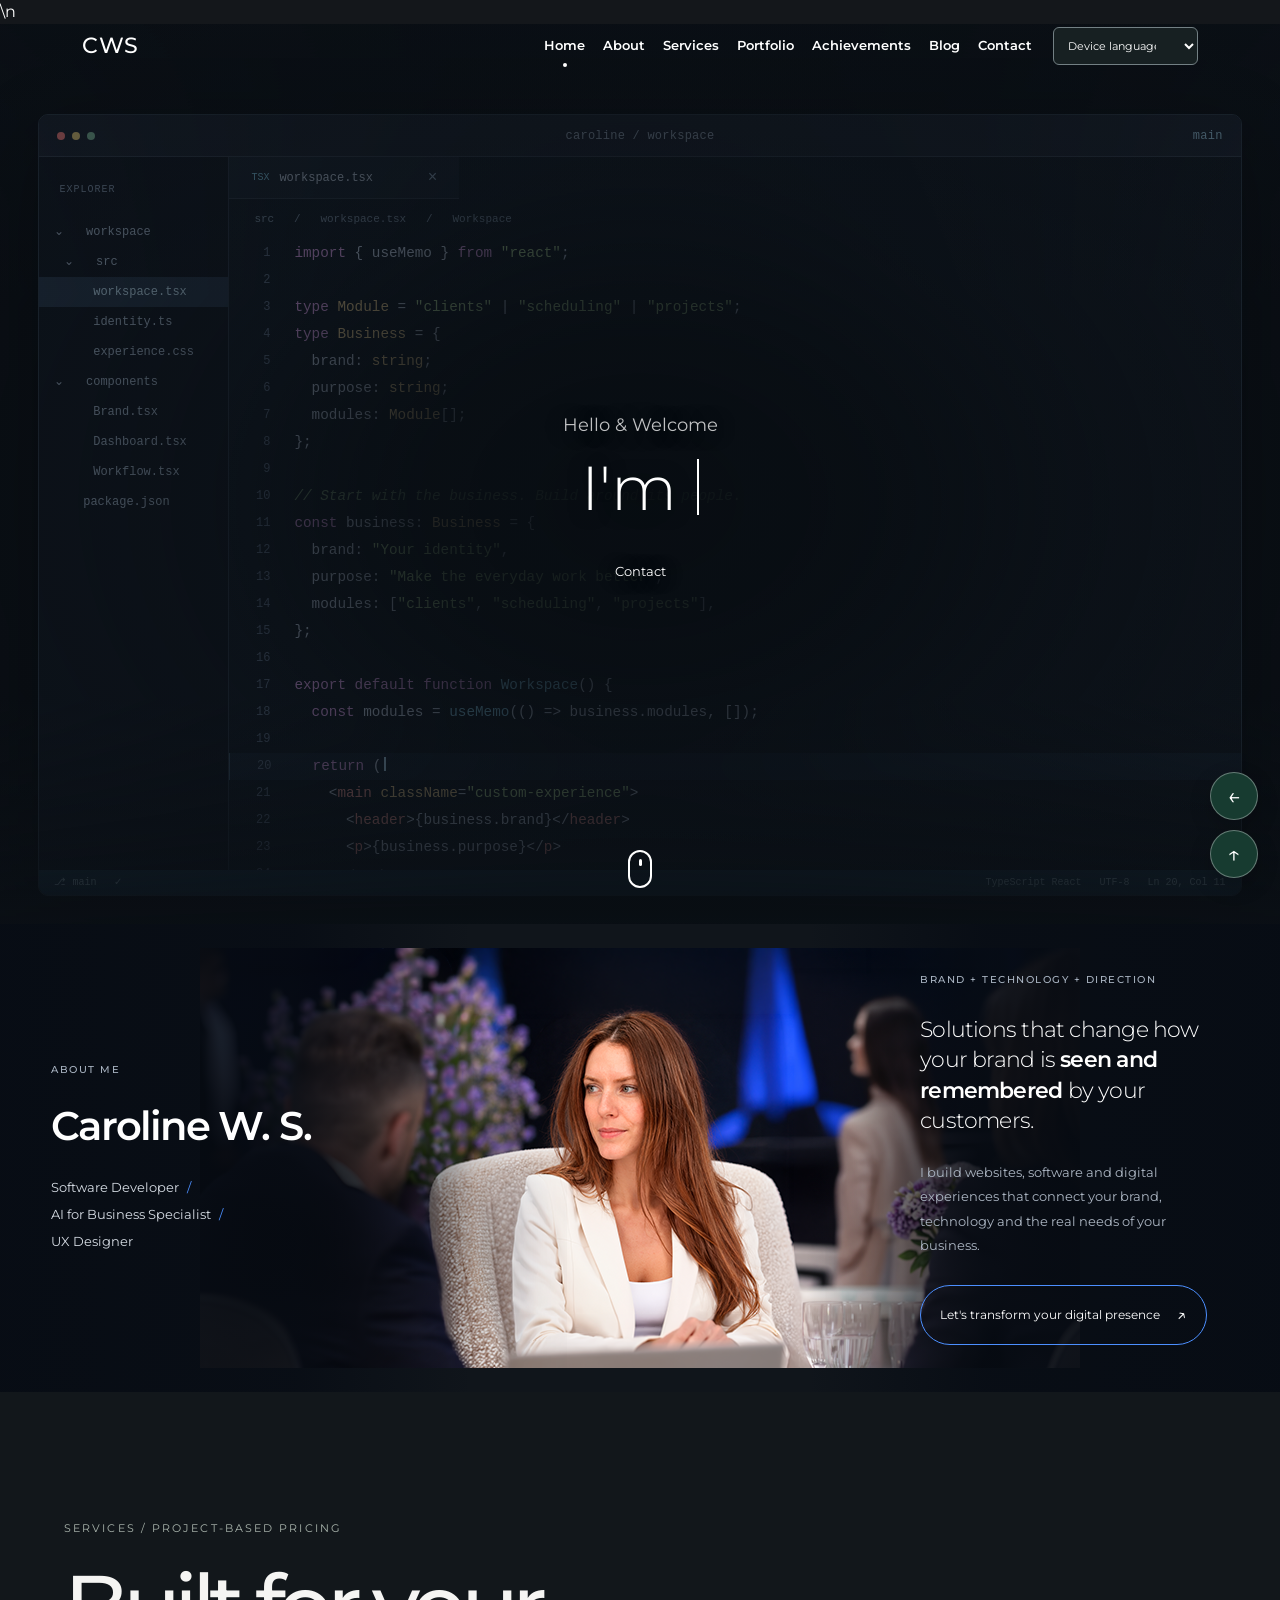
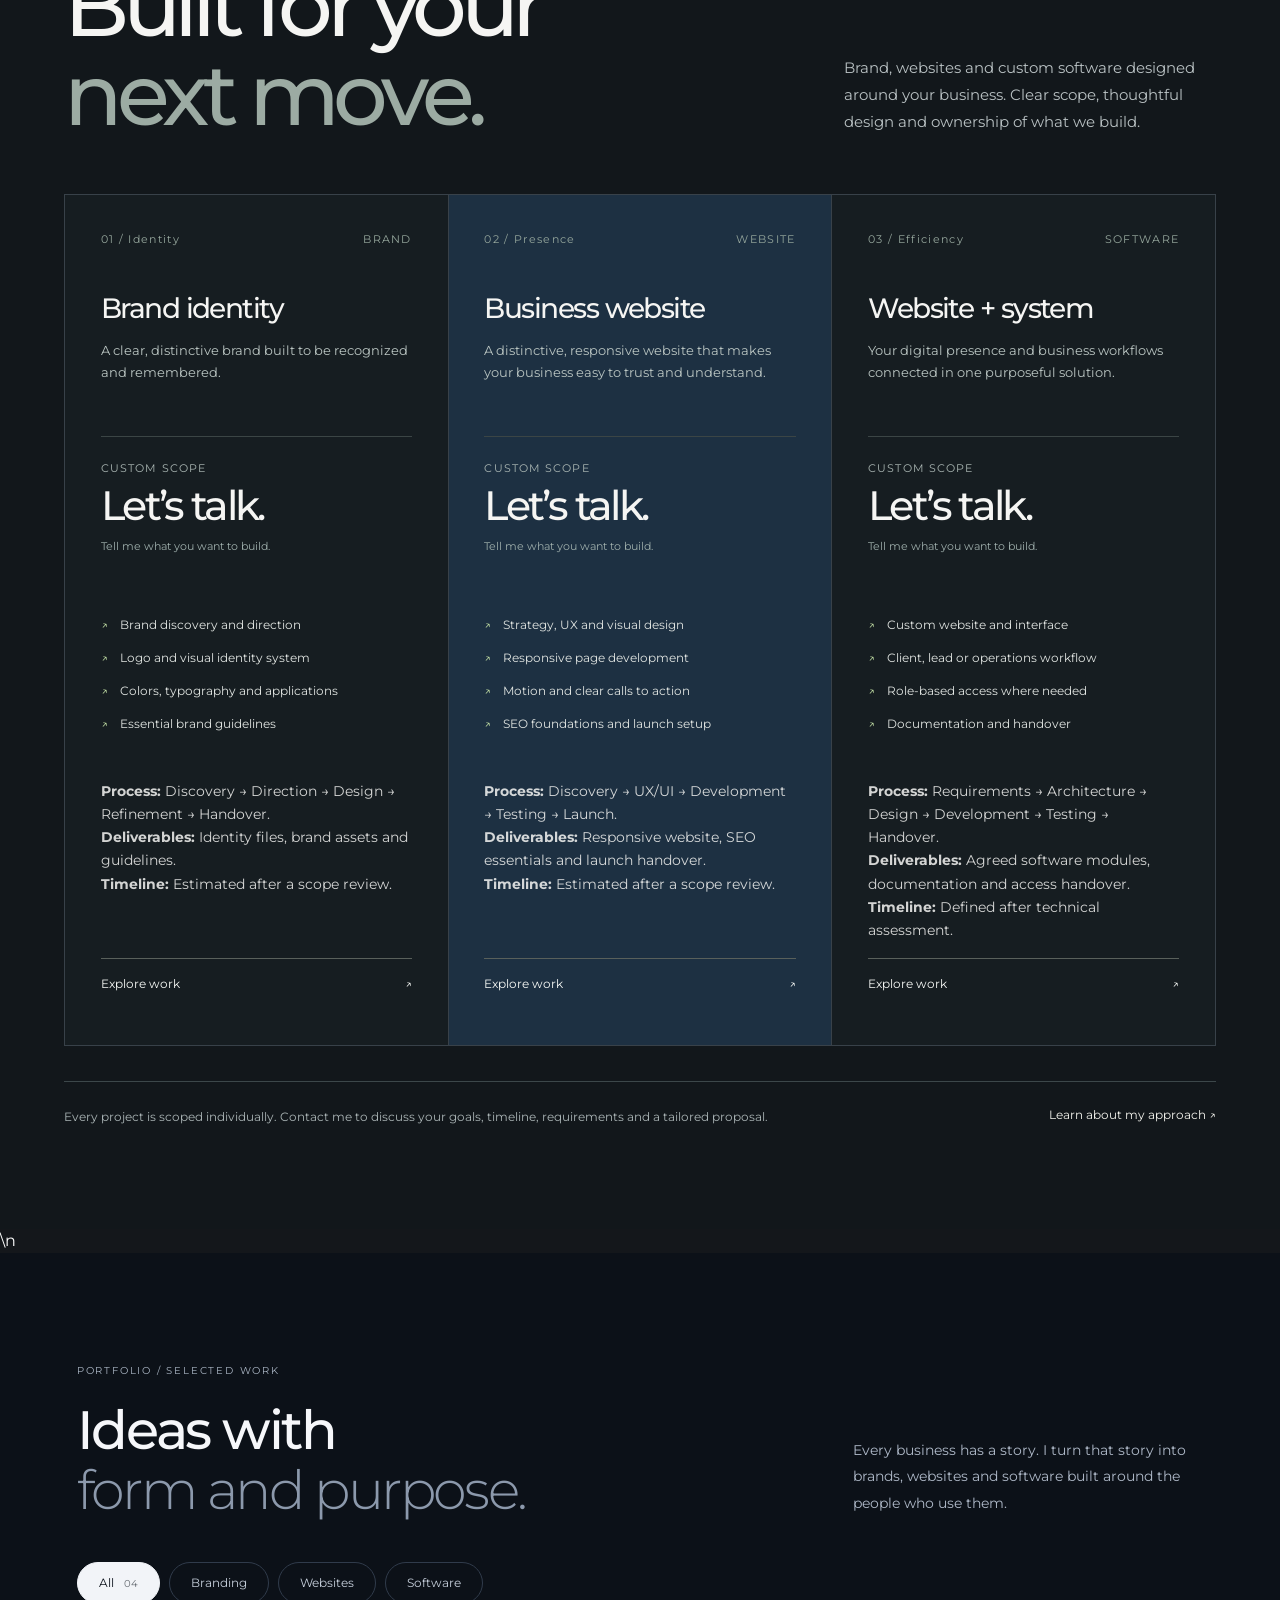
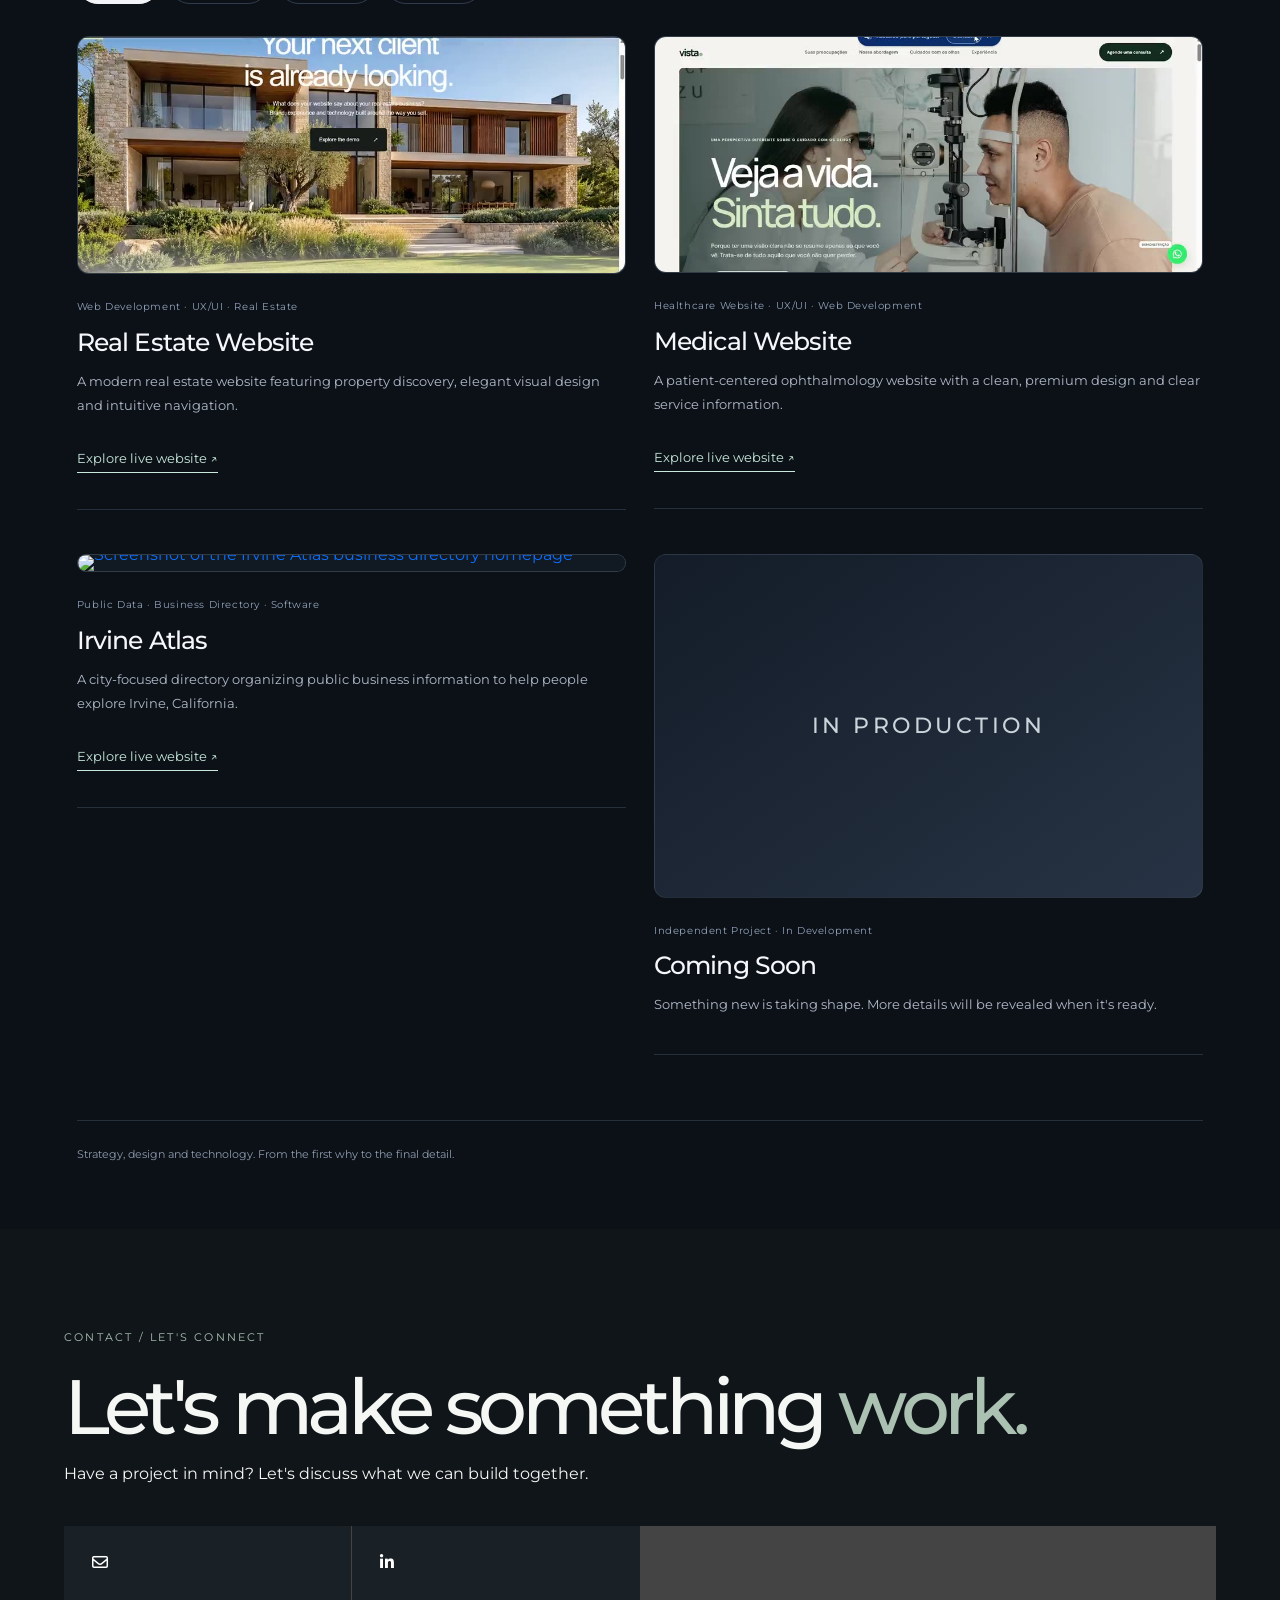
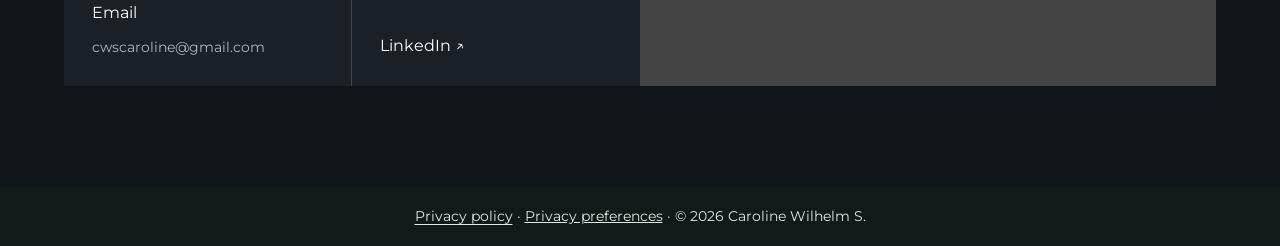
==== commit 6e1c73e2: "Improve portfolio SEO, services, accessibility and contact transparency" ====
--- a/index.html
+++ b/index.html
@@ -3,6 +3,31 @@
 <head>
   <meta charset="UTF-8">
   <meta name="viewport" content="width=device-width, initial-scale=1.0">
+  <meta name="description" content="Caroline Wilhelm S. develops custom software, business websites, brand identities and thoughtful digital experiences for businesses worldwide.">
+  <link rel="canonical" href="https://carolinew.net/">
+  <meta name="robots" content="index,follow,max-image-preview:large">
+  <meta property="og:type" content="website">
+  <meta property="og:locale" content="en_US">
+  <meta property="og:site_name" content="Caroline Wilhelm S.">
+  <meta property="og:title" content="Caroline Wilhelm S. | Developer, Designer & Creator">
+  <meta property="og:description" content="Custom software, purposeful websites and thoughtful digital experiences for businesses worldwide.">
+  <meta property="og:url" content="https://carolinew.net/">
+  <meta property="og:image" content="https://carolinew.net/img/caroline-about-verified.webp">
+  <meta property="og:image:alt" content="Caroline Wilhelm S. professional portrait">
+  <meta name="twitter:card" content="summary_large_image">
+  <meta name="twitter:title" content="Caroline Wilhelm S. | Developer, Designer & Creator">
+  <meta name="twitter:description" content="Custom software, business websites and digital experiences.">
+  <meta name="twitter:image" content="https://carolinew.net/img/caroline-about-verified.webp">
+  <script type="application/ld+json">{"@context":"https://schema.org","@graph":[{"@type":"Person","@id":"https://carolinew.net/#person","name":"Caroline Wilhelm S.","url":"https://carolinew.net/","jobTitle":"Software Developer and UX Designer","knowsAbout":["Custom software development","UX/UI design","Business websites","Brand identity","Business automation"],"sameAs":["https://www.linkedin.com/in/caroline-wilhelm-2675bb1ba/"]},{"@type":"WebSite","@id":"https://carolinew.net/#website","name":"Caroline Wilhelm S. Portfolio","url":"https://carolinew.net/","inLanguage":"en","publisher":{"@id":"https://carolinew.net/#person"}}]}</script>
+  <style>
+    .skip-to-content{position:fixed;top:-100px;left:12px;z-index:100000;background:#fff;color:#132e25;padding:12px 18px;border-radius:5px}
+    .skip-to-content:focus{top:12px}
+    :where(a,button,select,input):focus-visible{outline:3px solid #8bd9bd;outline-offset:3px}
+    .cws-plan-process{margin-top:12px;font-size:.9rem;line-height:1.6;opacity:.85}
+    .cws-site-footer{padding:20px;text-align:center;background:#101a18;color:#e0e9e3;font-size:.86rem}
+    .cws-site-footer a{color:inherit;text-decoration:underline;text-underline-offset:3px}
+    @media(prefers-reduced-motion:reduce){html:focus-within{scroll-behavior:auto!important}}
+  </style>
   <title>Caroline W. S. | Brand, Websites &amp; Custom Software</title>
 
   <!-- Bootstrap 5 -->
@@ -22,6 +47,7 @@
   <link rel="stylesheet" href="solutions-claw.css">
 </head>
 <body>
+  <a class="skip-to-content" href="#home">Skip to main content</a>
 
   <!-- ================= NAVBAR ================= -->
   <nav class="navbar navbar-expand-lg fixed-top custom-nav sticky">
@@ -127,7 +153,7 @@
         <h5 class="home-subtitle">Hello &amp; Welcome</h5>
 
         <h1 class="home-title">
-          I'm <strong><span id="typed-text">a designer.</span></strong><span class="cursor" aria-hidden="true"></span>
+          I'm <strong><span id="typed-text">a developer.</span></strong><span class="cursor" aria-hidden="true"></span>
         </h1>
 
         <div class="social-list"><a href="#contact">Contact</a></div>
@@ -235,7 +261,7 @@
           <h3 class="cws-plan-title" id="plan-brand">Brand identity</h3>
           <p class="cws-plan-desc">A clear, distinctive brand built to be recognized and remembered.</p>
           <div class="cws-price-line"><span class="cws-from">Custom scope</span><p class="cws-price">Let’s talk.</p><p class="cws-price-help">Tell me what you want to build.</p></div>
-          <ul><li>Brand discovery and direction</li><li>Logo and visual identity system</li><li>Colors, typography and applications</li><li>Essential brand guidelines</li></ul>
+          <ul><li>Brand discovery and direction</li><li>Logo and visual identity system</li><li>Colors, typography and applications</li><li>Essential brand guidelines</li></ul><p class="cws-plan-process"><strong>Process:</strong> Discovery → Direction → Design → Refinement → Handover.<br><strong>Deliverables:</strong> Identity files, brand assets and guidelines.<br><strong>Timeline:</strong> Estimated after a scope review.</p>
           <a href="#portfolio" aria-label="Explore brand identity work">Explore work <span aria-hidden="true">↗</span></a>
         </article>
         <article class="cws-plan cws-plan-featured" aria-labelledby="plan-site">
@@ -243,7 +269,7 @@
           <h3 class="cws-plan-title" id="plan-site">Business website</h3>
           <p class="cws-plan-desc">A distinctive, responsive website that makes your business easy to trust and understand.</p>
           <div class="cws-price-line"><span class="cws-from">Custom scope</span><p class="cws-price">Let’s talk.</p><p class="cws-price-help">Tell me what you want to build.</p></div>
-          <ul><li>Strategy, UX and visual design</li><li>Responsive page development</li><li>Motion and clear calls to action</li><li>SEO foundations and launch setup</li></ul>
+          <ul><li>Strategy, UX and visual design</li><li>Responsive page development</li><li>Motion and clear calls to action</li><li>SEO foundations and launch setup</li></ul><p class="cws-plan-process"><strong>Process:</strong> Discovery → UX/UI → Development → Testing → Launch.<br><strong>Deliverables:</strong> Responsive website, SEO essentials and launch handover.<br><strong>Timeline:</strong> Estimated after a scope review.</p>
           <a href="#portfolio" aria-label="Explore website projects">Explore work <span aria-hidden="true">↗</span></a>
         </article>
         <article class="cws-plan" aria-labelledby="plan-system">
@@ -251,7 +277,7 @@
           <h3 class="cws-plan-title" id="plan-system">Website + system</h3>
           <p class="cws-plan-desc">Your digital presence and business workflows connected in one purposeful solution.</p>
           <div class="cws-price-line"><span class="cws-from">Custom scope</span><p class="cws-price">Let’s talk.</p><p class="cws-price-help">Tell me what you want to build.</p></div>
-          <ul><li>Custom website and interface</li><li>Client, lead or operations workflow</li><li>Role-based access where needed</li><li>Documentation and handover</li></ul>
+          <ul><li>Custom website and interface</li><li>Client, lead or operations workflow</li><li>Role-based access where needed</li><li>Documentation and handover</li></ul><p class="cws-plan-process"><strong>Process:</strong> Requirements → Architecture → Design → Development → Testing → Handover.<br><strong>Deliverables:</strong> Agreed software modules, documentation and access handover.<br><strong>Timeline:</strong> Defined after technical assessment.</p>
           <a href="#portfolio" aria-label="Explore custom system work">Explore work <span aria-hidden="true">↗</span></a>
         </article>
       </div>
@@ -275,7 +301,7 @@
       <p id="work-status" class="work-sr-only" role="status" aria-live="polite">4 projects shown.</p>
       <div class="work-grid">
         <article class="work-card" data-work-tags="sites">
-          <a class="work-cover portfolio-preview-card" href="https://realestate.carolinew.net/demo" target="_blank" rel="noopener noreferrer" aria-label="Visit Real Estate Website website"><img src="portfolio-covers/mora-cover.jpg" onerror="this.onerror=null;this.src='mora.jpg'" alt="MORA real estate website" loading="lazy" decoding="async"></a>
+          <a class="work-cover portfolio-preview-card" href="https://realestate.carolinew.net/demo" target="_blank" rel="noopener noreferrer" aria-label="Visit Real Estate Website website"><img src="portfolio-covers/mora-cover.jpg" onerror="this.onerror=null;this.src='mora.jpg'" alt="Screenshot of the MORA real estate website homepage" loading="lazy" decoding="async"></a>
           <div class="work-card-body">
             <p class="work-category">Web Development · UX/UI · Real Estate</p>
             <h3>Real Estate Website</h3>
@@ -284,7 +310,7 @@
           </div>
         </article>
         <article class="work-card" data-work-tags="sites">
-          <a class="work-cover portfolio-preview-card" href="https://healthcare.carolinew.net/" target="_blank" rel="noopener noreferrer" aria-label="Visit Medical Website website"><img src="portfolio-covers/vista-cover.jpg" onerror="this.onerror=null;this.src='vista.jpg'" alt="Vista ophthalmology website" loading="lazy" decoding="async"></a>
+          <a class="work-cover portfolio-preview-card" href="https://healthcare.carolinew.net/" target="_blank" rel="noopener noreferrer" aria-label="Visit Medical Website website"><img src="portfolio-covers/vista-cover.jpg" onerror="this.onerror=null;this.src='vista.jpg'" alt="Screenshot of the VISTA ophthalmology website homepage" loading="lazy" decoding="async"></a>
           <div class="work-card-body">
             <p class="work-category">Healthcare Website · UX/UI · Web Development</p>
             <h3>Medical Website</h3>
@@ -293,7 +319,7 @@
           </div>
         </article>
         <article class="work-card" data-work-tags="sites sistemas">
-          <a class="work-cover portfolio-preview-card" href="https://irvine-atlas.carolschimitez491.workers.dev/" target="_blank" rel="noopener noreferrer" aria-label="Visit Irvine Atlas website"><img src="portfolio-covers/irvine-cover.jpg" onerror="this.onerror=null;this.src='https://image.thum.io/get/width/1440/https://irvine-atlas.carolschimitez491.workers.dev/'" alt="Irvine Atlas website" loading="lazy" decoding="async"></a>
+          <a class="work-cover portfolio-preview-card" href="https://irvine-atlas.carolschimitez491.workers.dev/" target="_blank" rel="noopener noreferrer" aria-label="Visit Irvine Atlas website"><img src="portfolio-covers/irvine-cover.jpg" onerror="this.onerror=null;this.src='portfolio-covers/irvine-cover.jpg'" alt="Screenshot of the Irvine Atlas business directory homepage" loading="lazy" decoding="async"></a>
           <div class="work-card-body">
             <p class="work-category">Public Data · Business Directory · Software</p>
             <h3>Irvine Atlas</h3>
@@ -318,8 +344,10 @@
 <div class="cws-contact-grid">
 <a href="mailto:cwscaroline@gmail.com" aria-label="Email Caroline Wilhelm"><i class="fa-regular fa-envelope"></i><span>Email <small>cwscaroline@gmail.com</small></span></a>
 <a href="https://www.linkedin.com/in/caroline-wilhelm-2675bb1ba/" target="_blank" rel="noopener noreferrer" aria-label="Caroline Wilhelm on LinkedIn"><i class="fa-brands fa-linkedin-in"></i><span>LinkedIn ↗</span></a>
-<div><i class="fa-brands fa-instagram"></i><span>Social media <small>Coming soon</small></span></div>
+
 </div></div></section>
+  <footer class="cws-site-footer"><a href="/privacy.html">Privacy policy</a> · <button id="cws-privacy-settings" type="button" style="background:none;border:0;padding:0;color:inherit;text-decoration:underline;cursor:pointer">Privacy preferences</button> · © 2026 Caroline Wilhelm S.</footer>
+  <script src="/privacy.js" defer></script>
   <!-- Bootstrap JS -->
   <script src="https://cdn.jsdelivr.net/npm/bootstrap@5.3.3/dist/js/bootstrap.bundle.min.js"></script>
   <!-- Seu JS -->
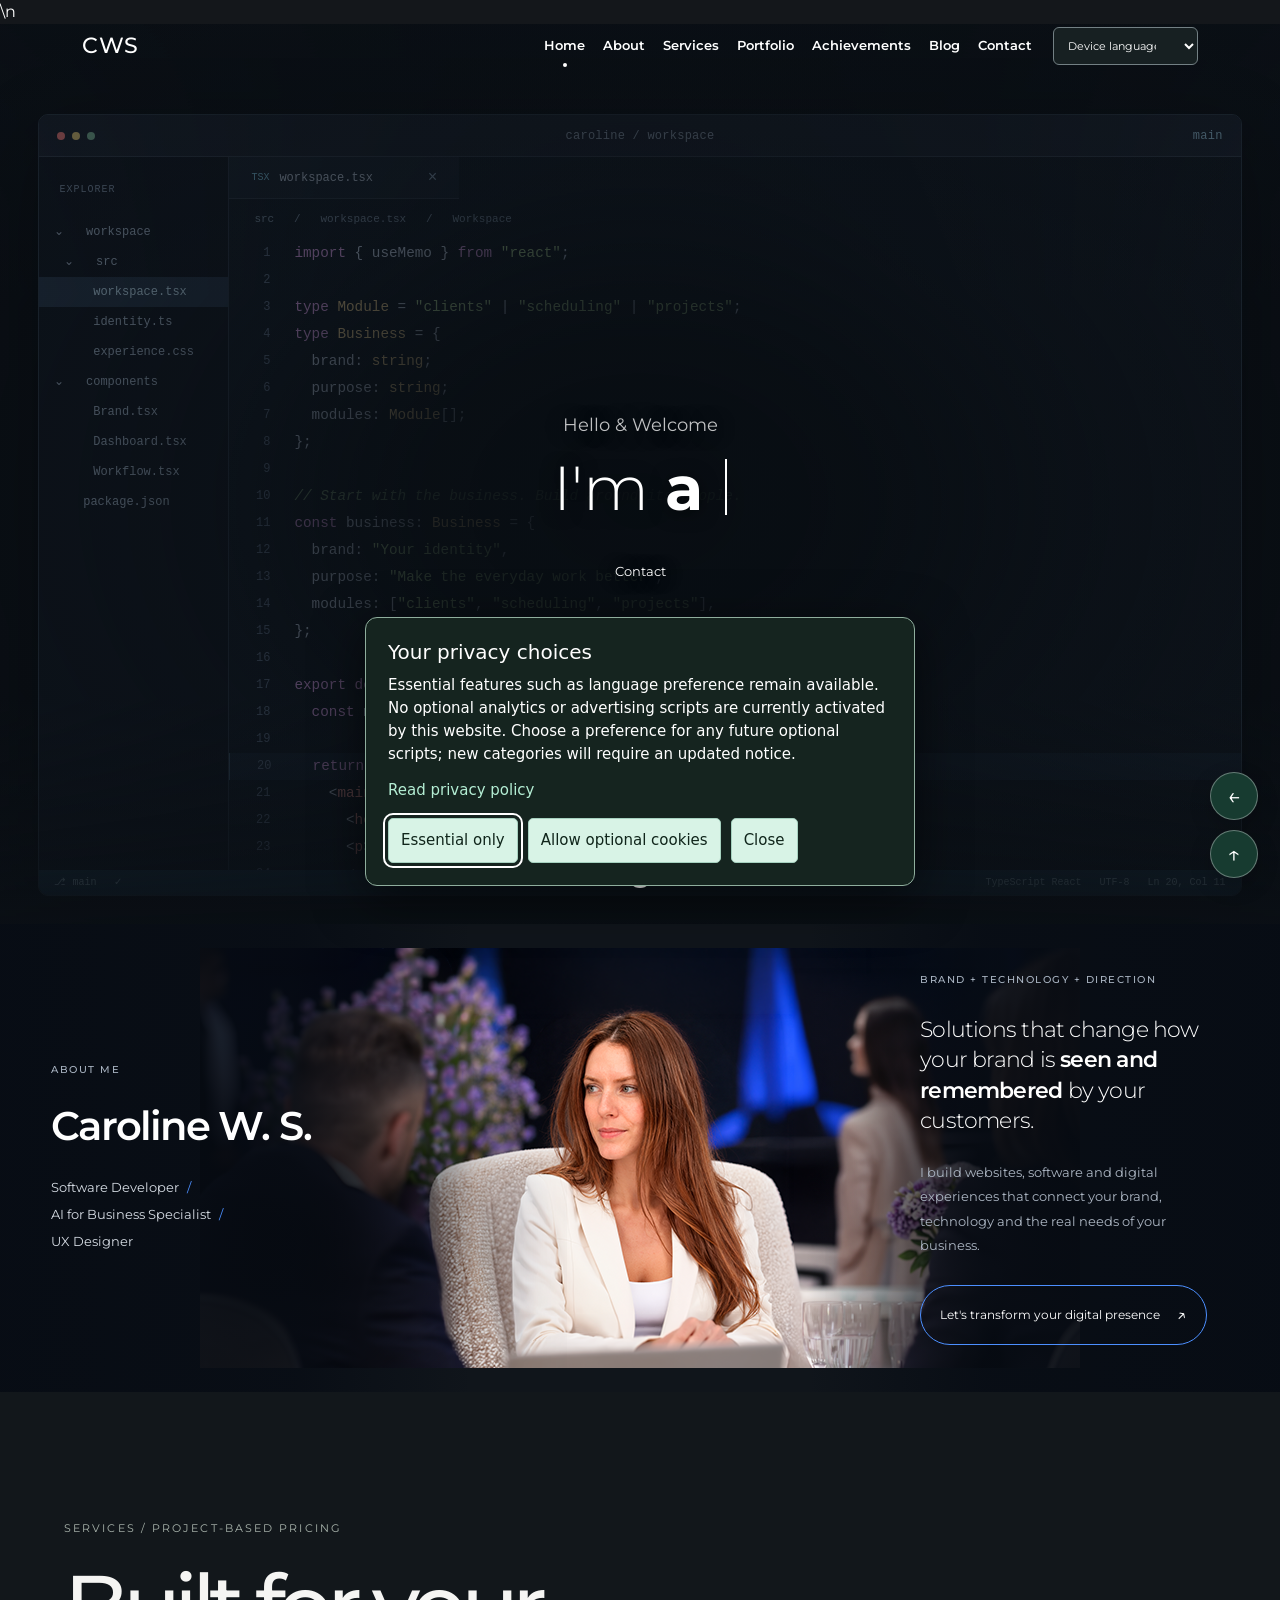
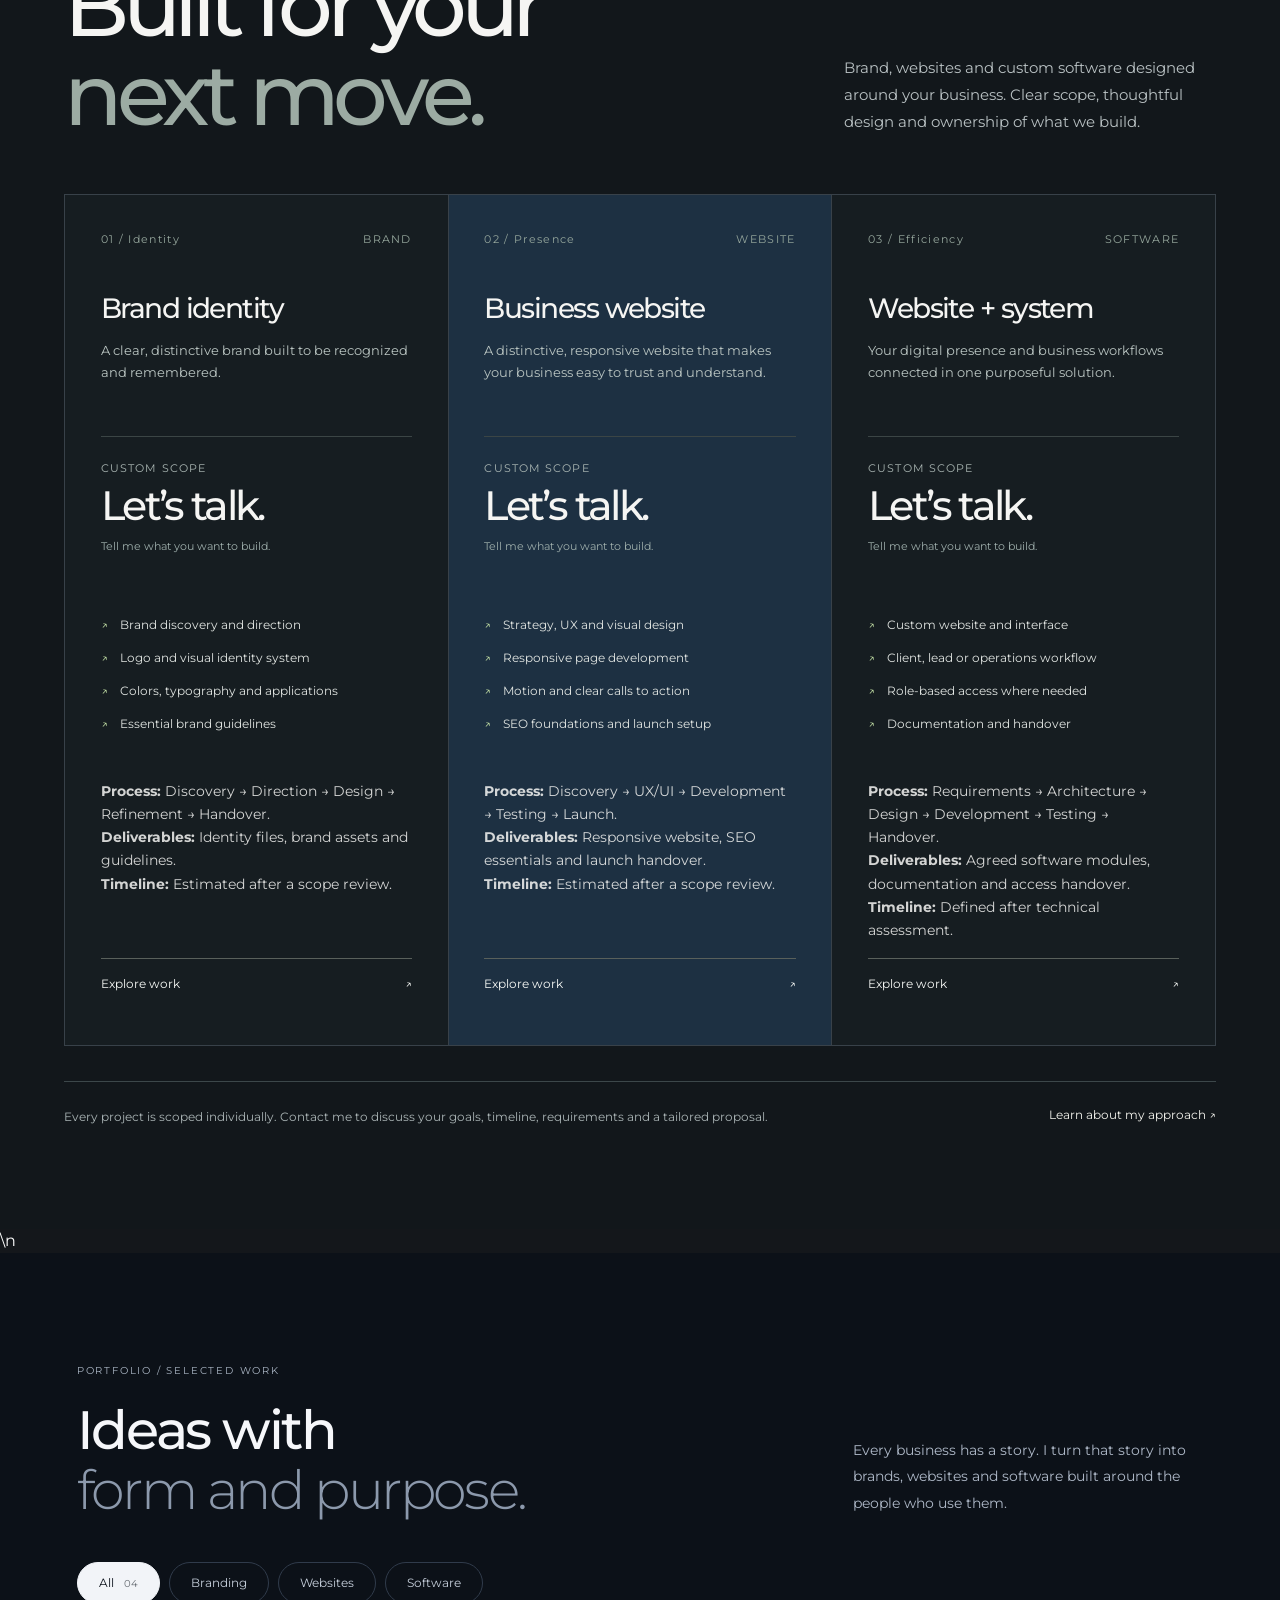
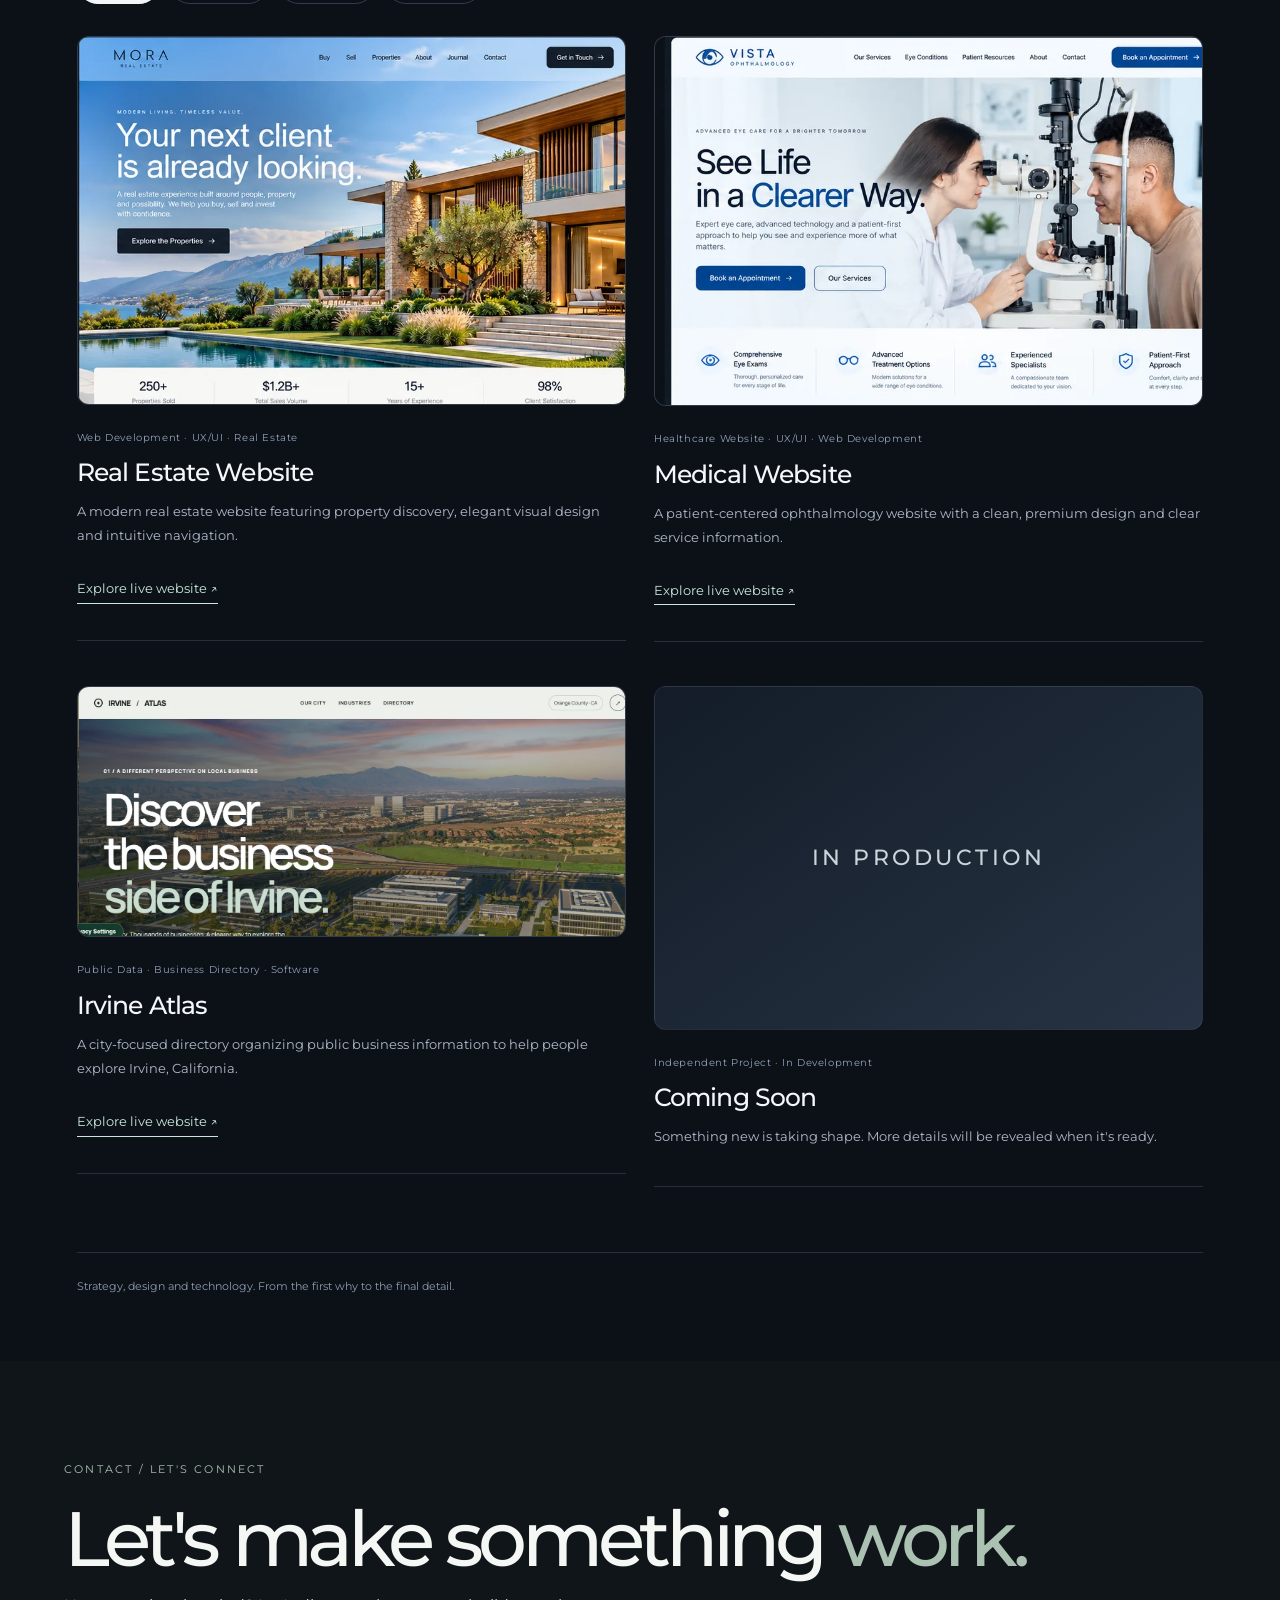
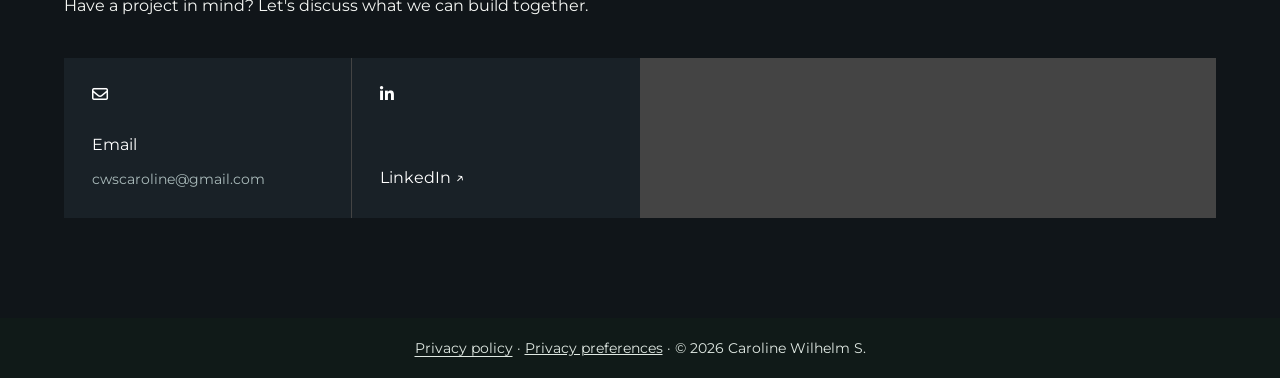
==== commit 94c4878c: "Use existing WebP portfolio covers instead of missing JPG paths" ====
--- a/index.html
+++ b/index.html
@@ -301,7 +301,7 @@
       <p id="work-status" class="work-sr-only" role="status" aria-live="polite">4 projects shown.</p>
       <div class="work-grid">
         <article class="work-card" data-work-tags="sites">
-          <a class="work-cover portfolio-preview-card" href="https://realestate.carolinew.net/demo" target="_blank" rel="noopener noreferrer" aria-label="Visit Real Estate Website website"><img src="portfolio-covers/mora-cover.jpg" onerror="this.onerror=null;this.src='mora.jpg'" alt="Screenshot of the MORA real estate website homepage" loading="lazy" decoding="async"></a>
+          <a class="work-cover portfolio-preview-card" href="https://realestate.carolinew.net/demo" target="_blank" rel="noopener noreferrer" aria-label="Visit Real Estate Website website"><img src="portfolio-covers/mora-cover.webp" alt="Screenshot of the MORA real estate website homepage" loading="lazy" decoding="async"></a>
           <div class="work-card-body">
             <p class="work-category">Web Development · UX/UI · Real Estate</p>
             <h3>Real Estate Website</h3>
@@ -310,7 +310,7 @@
           </div>
         </article>
         <article class="work-card" data-work-tags="sites">
-          <a class="work-cover portfolio-preview-card" href="https://healthcare.carolinew.net/" target="_blank" rel="noopener noreferrer" aria-label="Visit Medical Website website"><img src="portfolio-covers/vista-cover.jpg" onerror="this.onerror=null;this.src='vista.jpg'" alt="Screenshot of the VISTA ophthalmology website homepage" loading="lazy" decoding="async"></a>
+          <a class="work-cover portfolio-preview-card" href="https://healthcare.carolinew.net/" target="_blank" rel="noopener noreferrer" aria-label="Visit Medical Website website"><img src="portfolio-covers/vista-cover.webp" alt="Screenshot of the VISTA ophthalmology website homepage" loading="lazy" decoding="async"></a>
           <div class="work-card-body">
             <p class="work-category">Healthcare Website · UX/UI · Web Development</p>
             <h3>Medical Website</h3>
@@ -319,7 +319,7 @@
           </div>
         </article>
         <article class="work-card" data-work-tags="sites sistemas">
-          <a class="work-cover portfolio-preview-card" href="https://irvine-atlas.carolschimitez491.workers.dev/" target="_blank" rel="noopener noreferrer" aria-label="Visit Irvine Atlas website"><img src="portfolio-covers/irvine-cover.jpg" onerror="this.onerror=null;this.src='portfolio-covers/irvine-cover.jpg'" alt="Screenshot of the Irvine Atlas business directory homepage" loading="lazy" decoding="async"></a>
+          <a class="work-cover portfolio-preview-card" href="https://irvine-atlas.carolschimitez491.workers.dev/" target="_blank" rel="noopener noreferrer" aria-label="Visit Irvine Atlas website"><img src="portfolio-covers/irvine-cover.webp" alt="Screenshot of the Irvine Atlas business directory homepage" loading="lazy" decoding="async"></a>
           <div class="work-card-body">
             <p class="work-category">Public Data · Business Directory · Software</p>
             <h3>Irvine Atlas</h3>
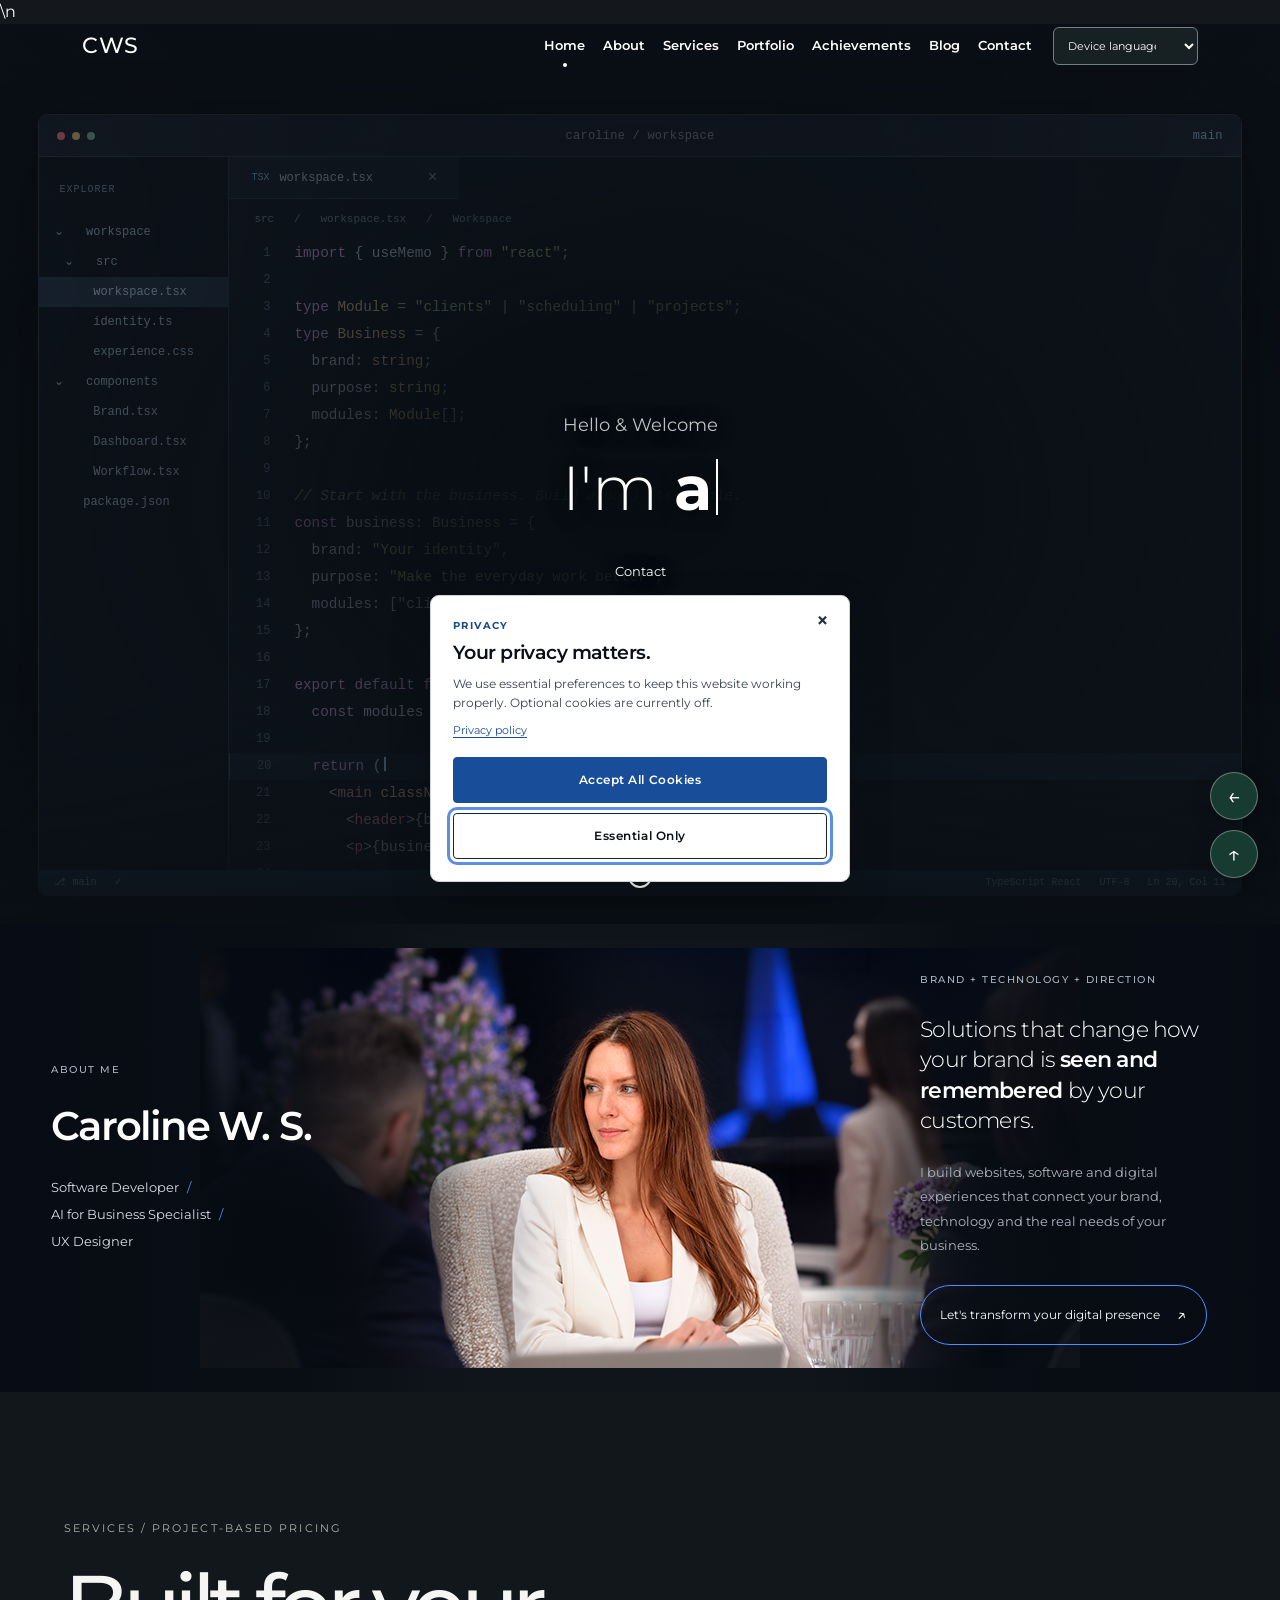
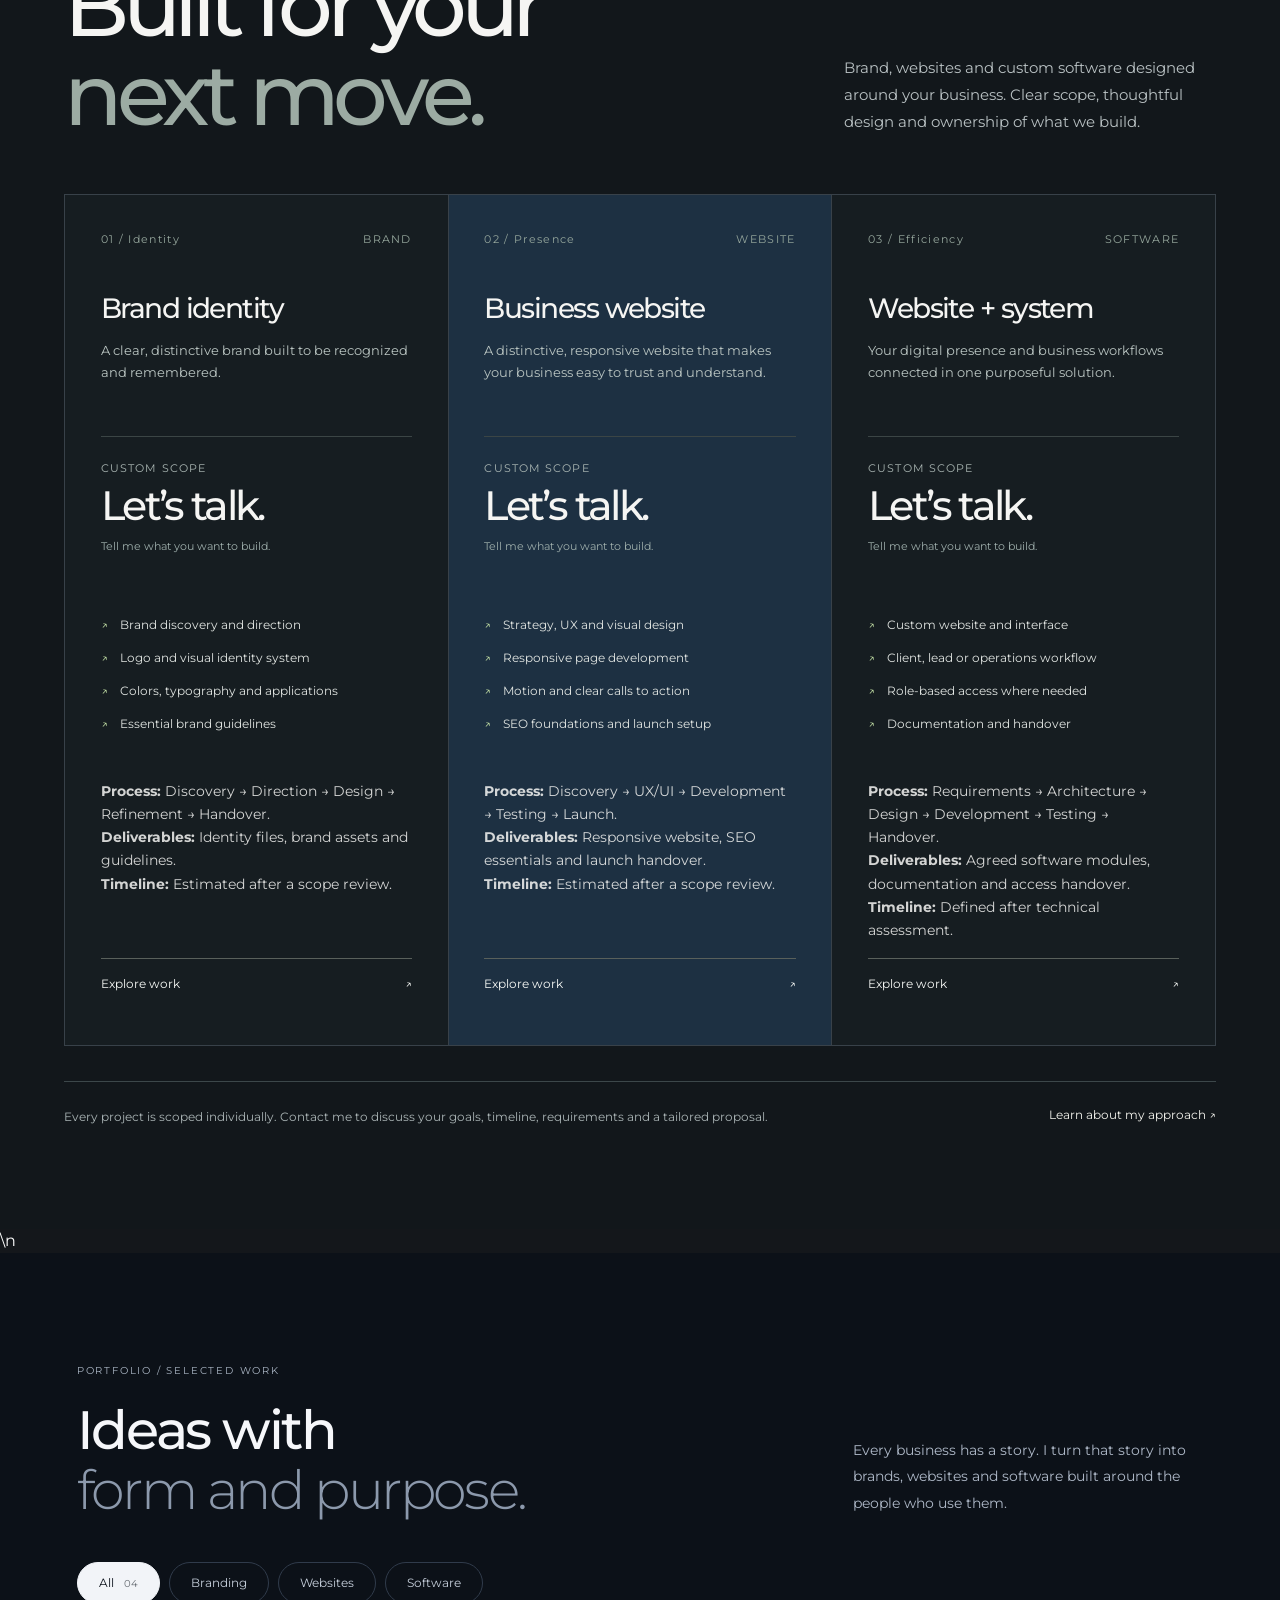
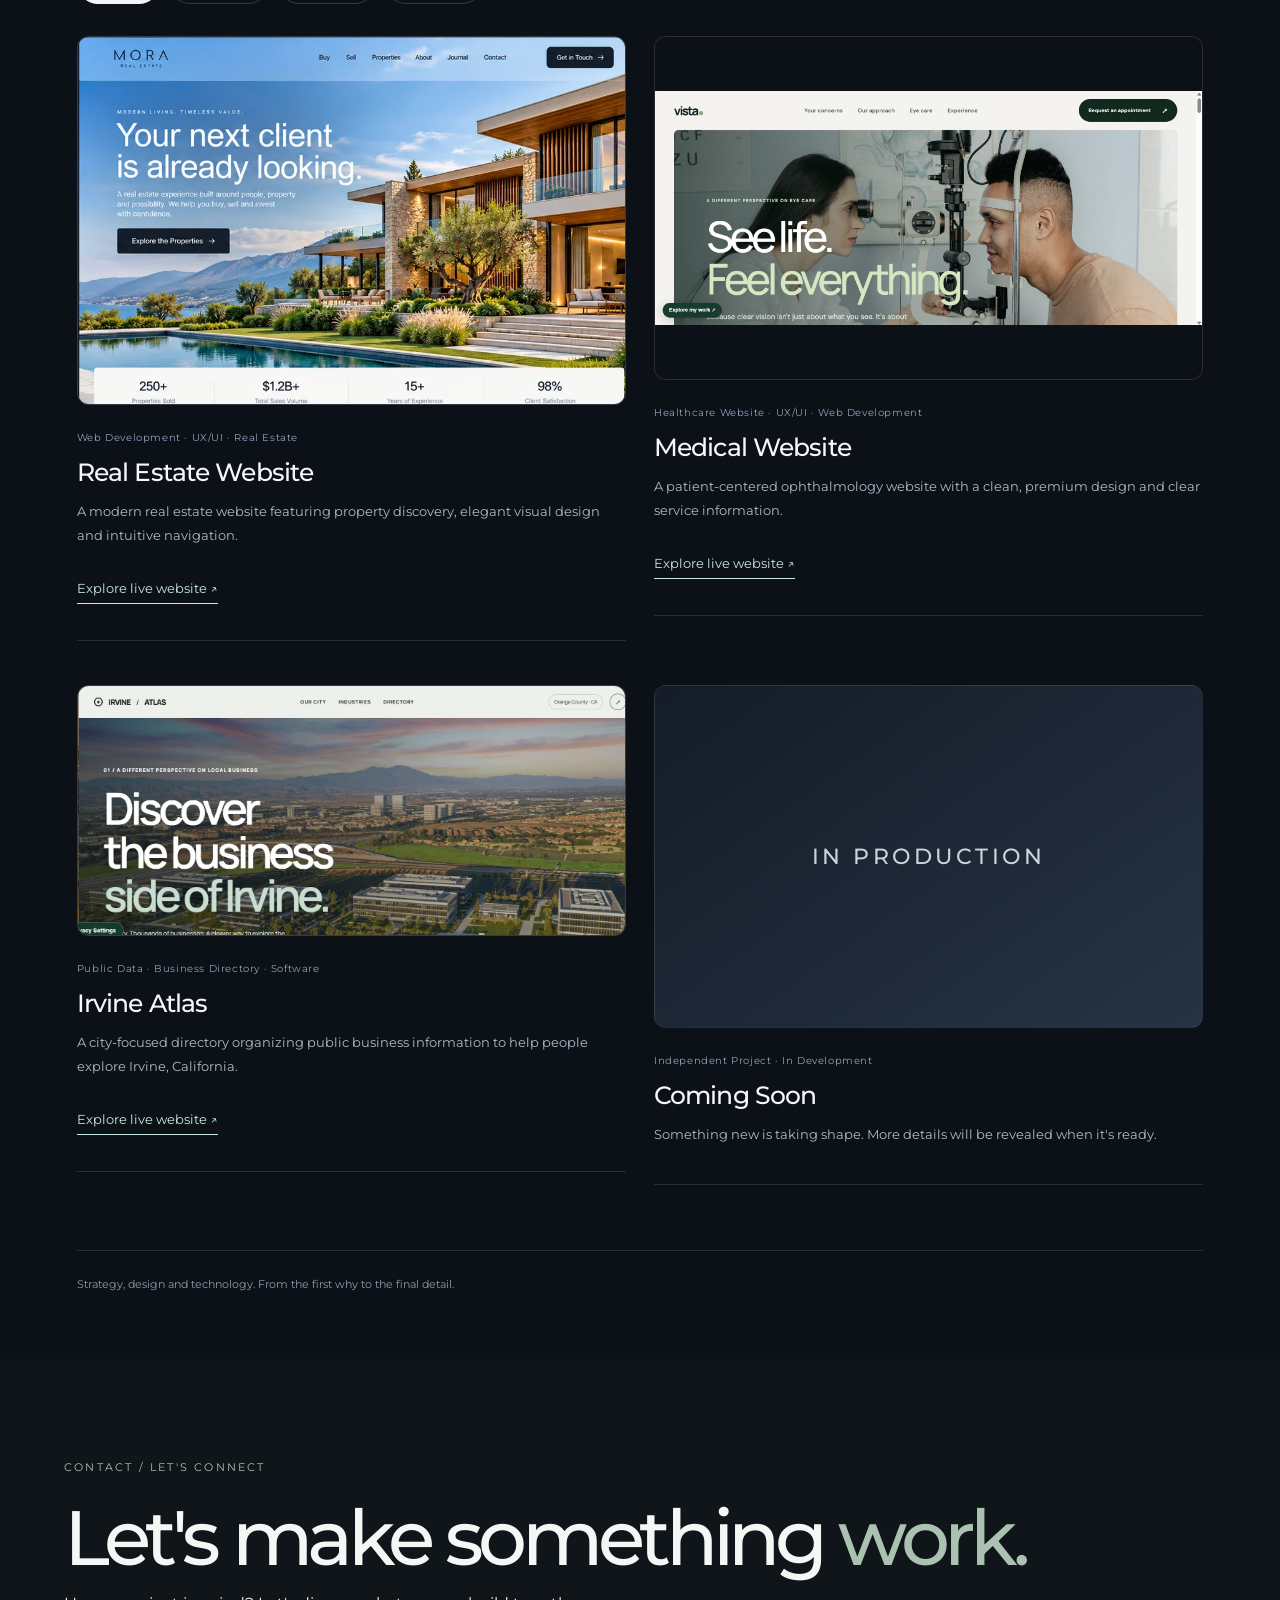
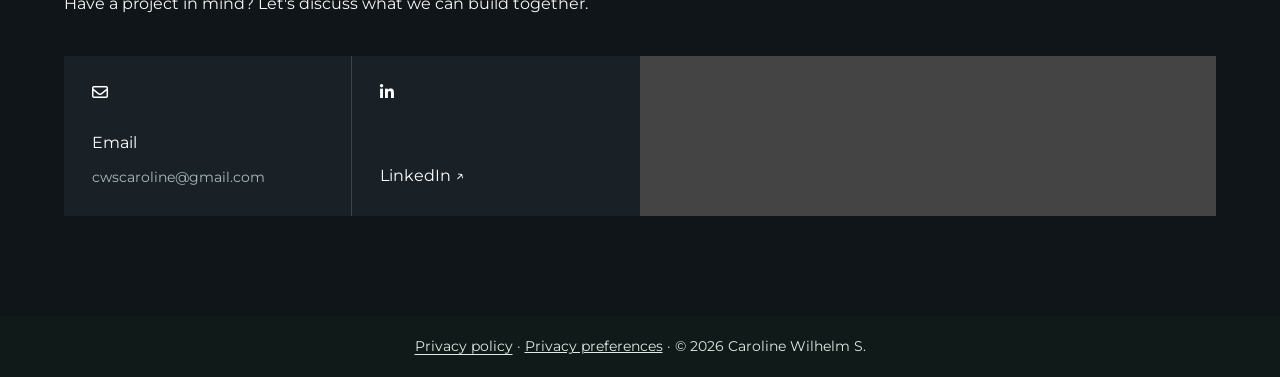
==== commit 1f99b431: "Point VISTA portfolio card to uploaded root-level vista-cover.webp" ====
--- a/index.html
+++ b/index.html
@@ -310,7 +310,7 @@
           </div>
         </article>
         <article class="work-card" data-work-tags="sites">
-          <a class="work-cover portfolio-preview-card" href="https://healthcare.carolinew.net/" target="_blank" rel="noopener noreferrer" aria-label="Visit Medical Website website"><img src="portfolio-covers/vista-cover.webp" alt="Screenshot of the VISTA ophthalmology website homepage" loading="lazy" decoding="async"></a>
+          <a class="work-cover portfolio-preview-card" href="https://healthcare.carolinew.net/" target="_blank" rel="noopener noreferrer" aria-label="Visit Medical Website website"><img src="vista-cover.webp" alt="Screenshot of the VISTA ophthalmology website homepage" loading="lazy" decoding="async"></a>
           <div class="work-card-body">
             <p class="work-category">Healthcare Website · UX/UI · Web Development</p>
             <h3>Medical Website</h3>
--- a/portfolio.css
+++ b/portfolio.css
@@ -81,3 +81,27 @@
 #portfolio .portfolio-coming-soon img{opacity:.38!important;filter:grayscale(.5)}
 #portfolio .portfolio-coming-label{position:absolute;inset:0;display:flex;align-items:center;justify-content:center;z-index:3;color:#fff;font-size:clamp(19px,2.3vw,29px);font-weight:600;letter-spacing:.04em;background:#0a101b55}
 #portfolio .portfolio-disabled{color:#aeb8c7!important;border-bottom:0!important;cursor:default}
+
+/* Keep VISTA aligned with the other project cards. No crop, no magnification. */
+#portfolio .work-card:has(a[href="https://healthcare.carolinew.net/"]) .portfolio-preview-card{
+  aspect-ratio:16/10!important;
+  height:auto!important;
+  background:#0c1118!important;
+  display:flex!important;
+  align-items:center!important;
+  justify-content:center!important;
+}
+#portfolio .work-card:has(a[href="https://healthcare.carolinew.net/"]) .portfolio-preview-card img{
+  display:block!important;
+  width:100%!important;
+  height:100%!important;
+  aspect-ratio:auto!important;
+  object-fit:contain!important;
+  object-position:center center!important;
+  background:#0c1118!important;
+  max-height:none!important;
+  transform:none!important;
+}
+#portfolio .work-card:has(a[href="https://healthcare.carolinew.net/"]) .portfolio-preview-card:hover img{
+  transform:none!important;
+}
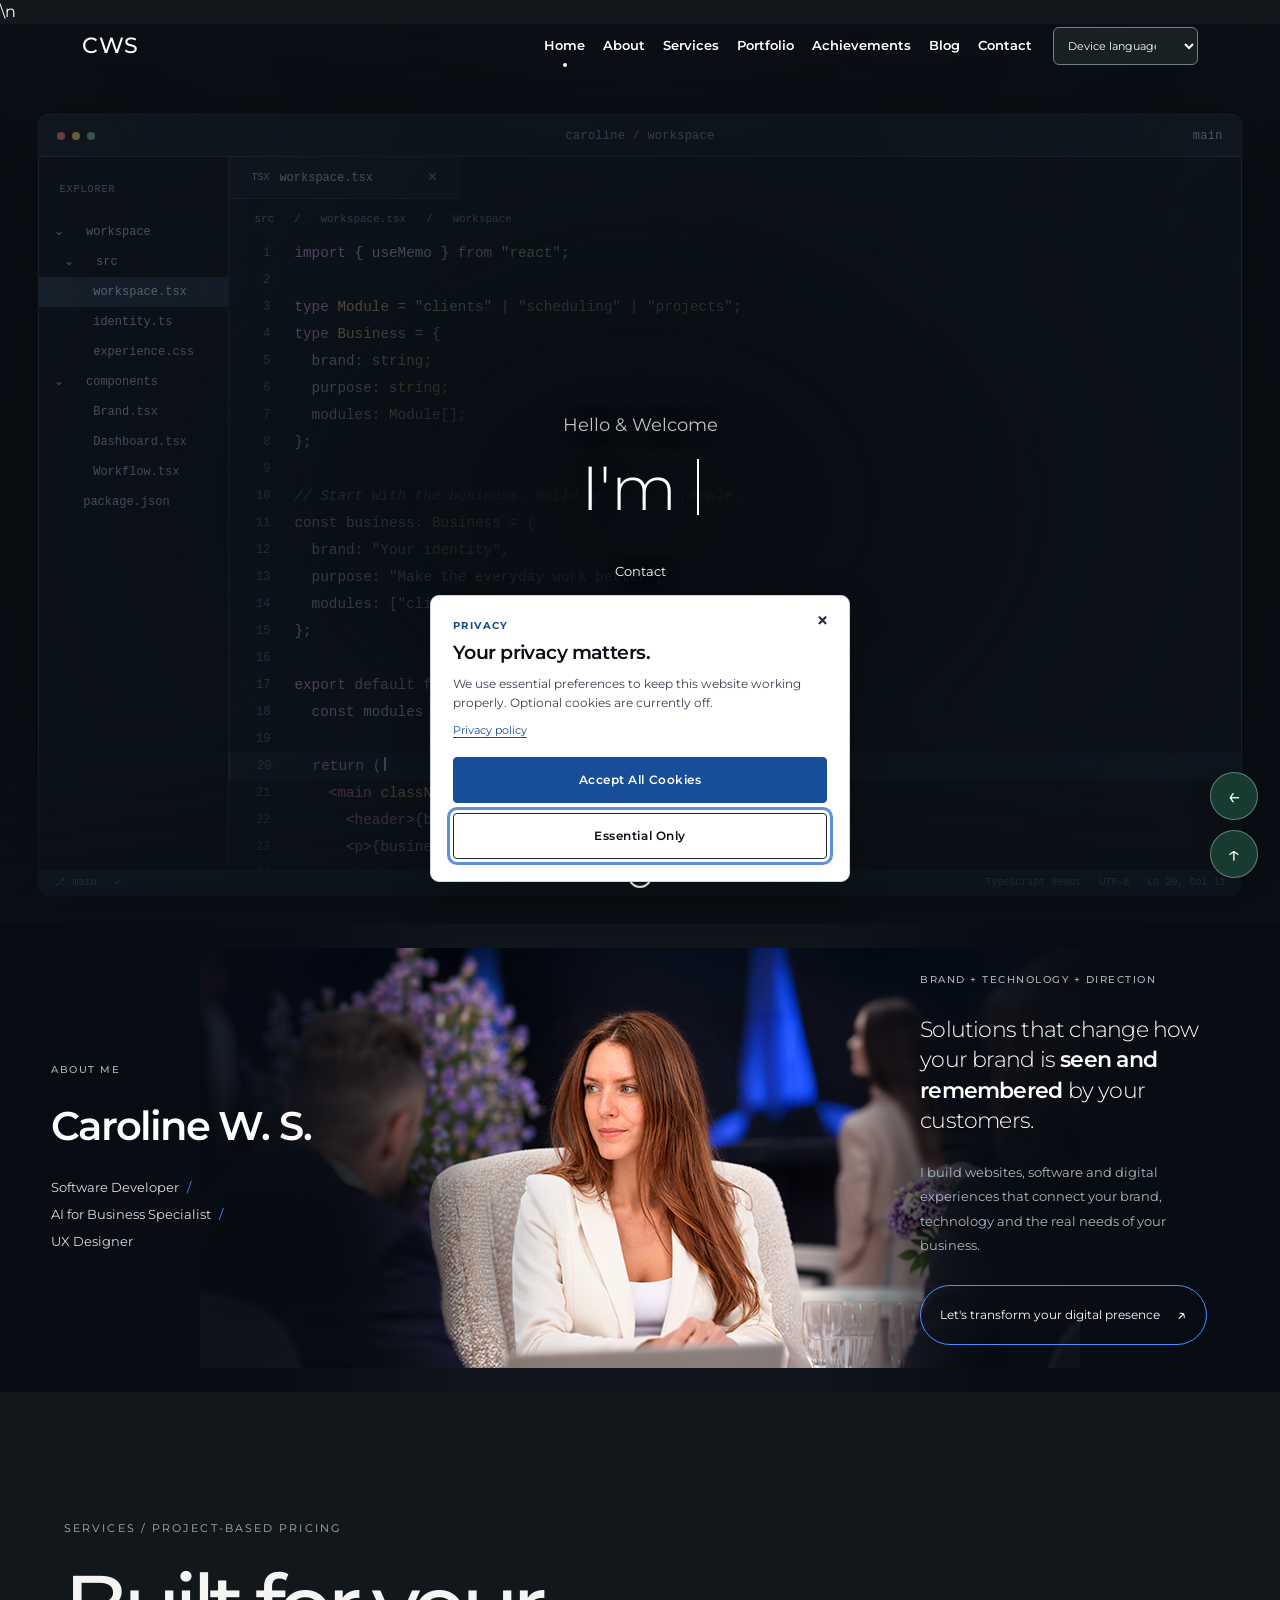
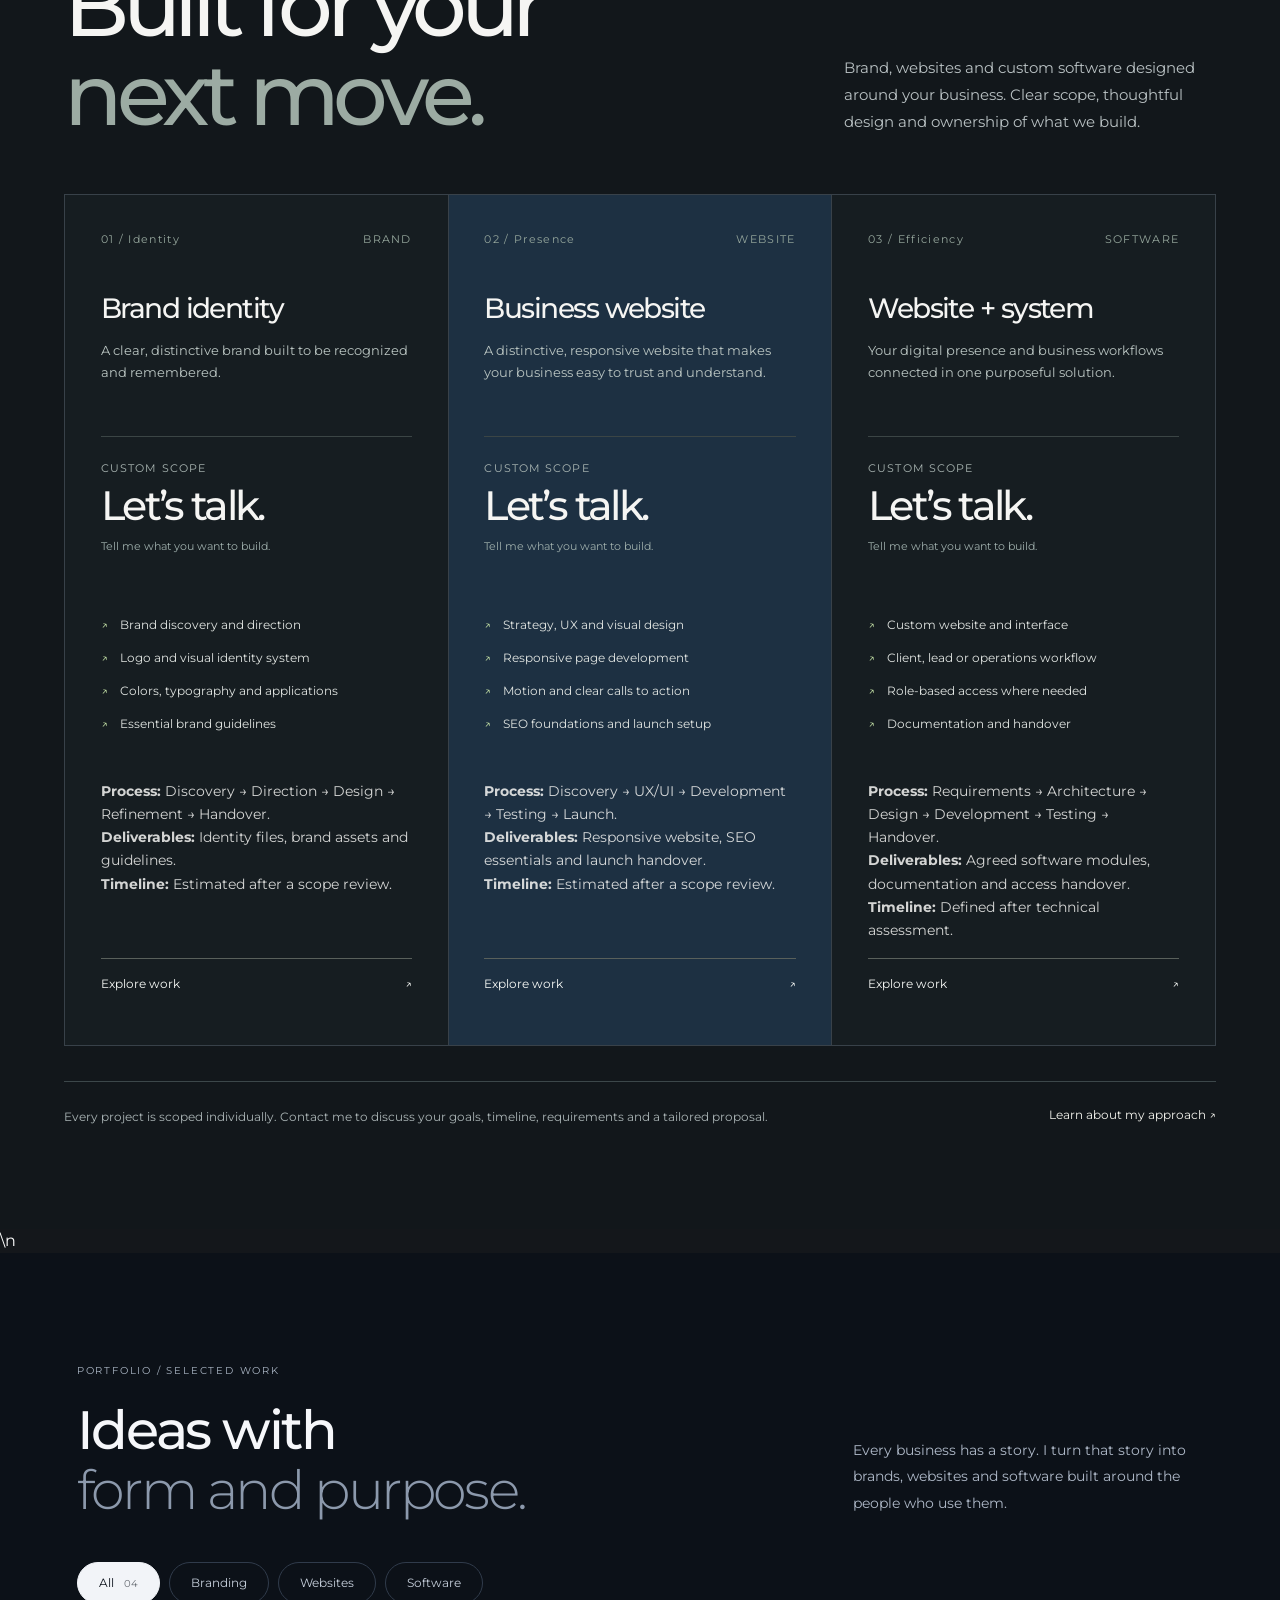
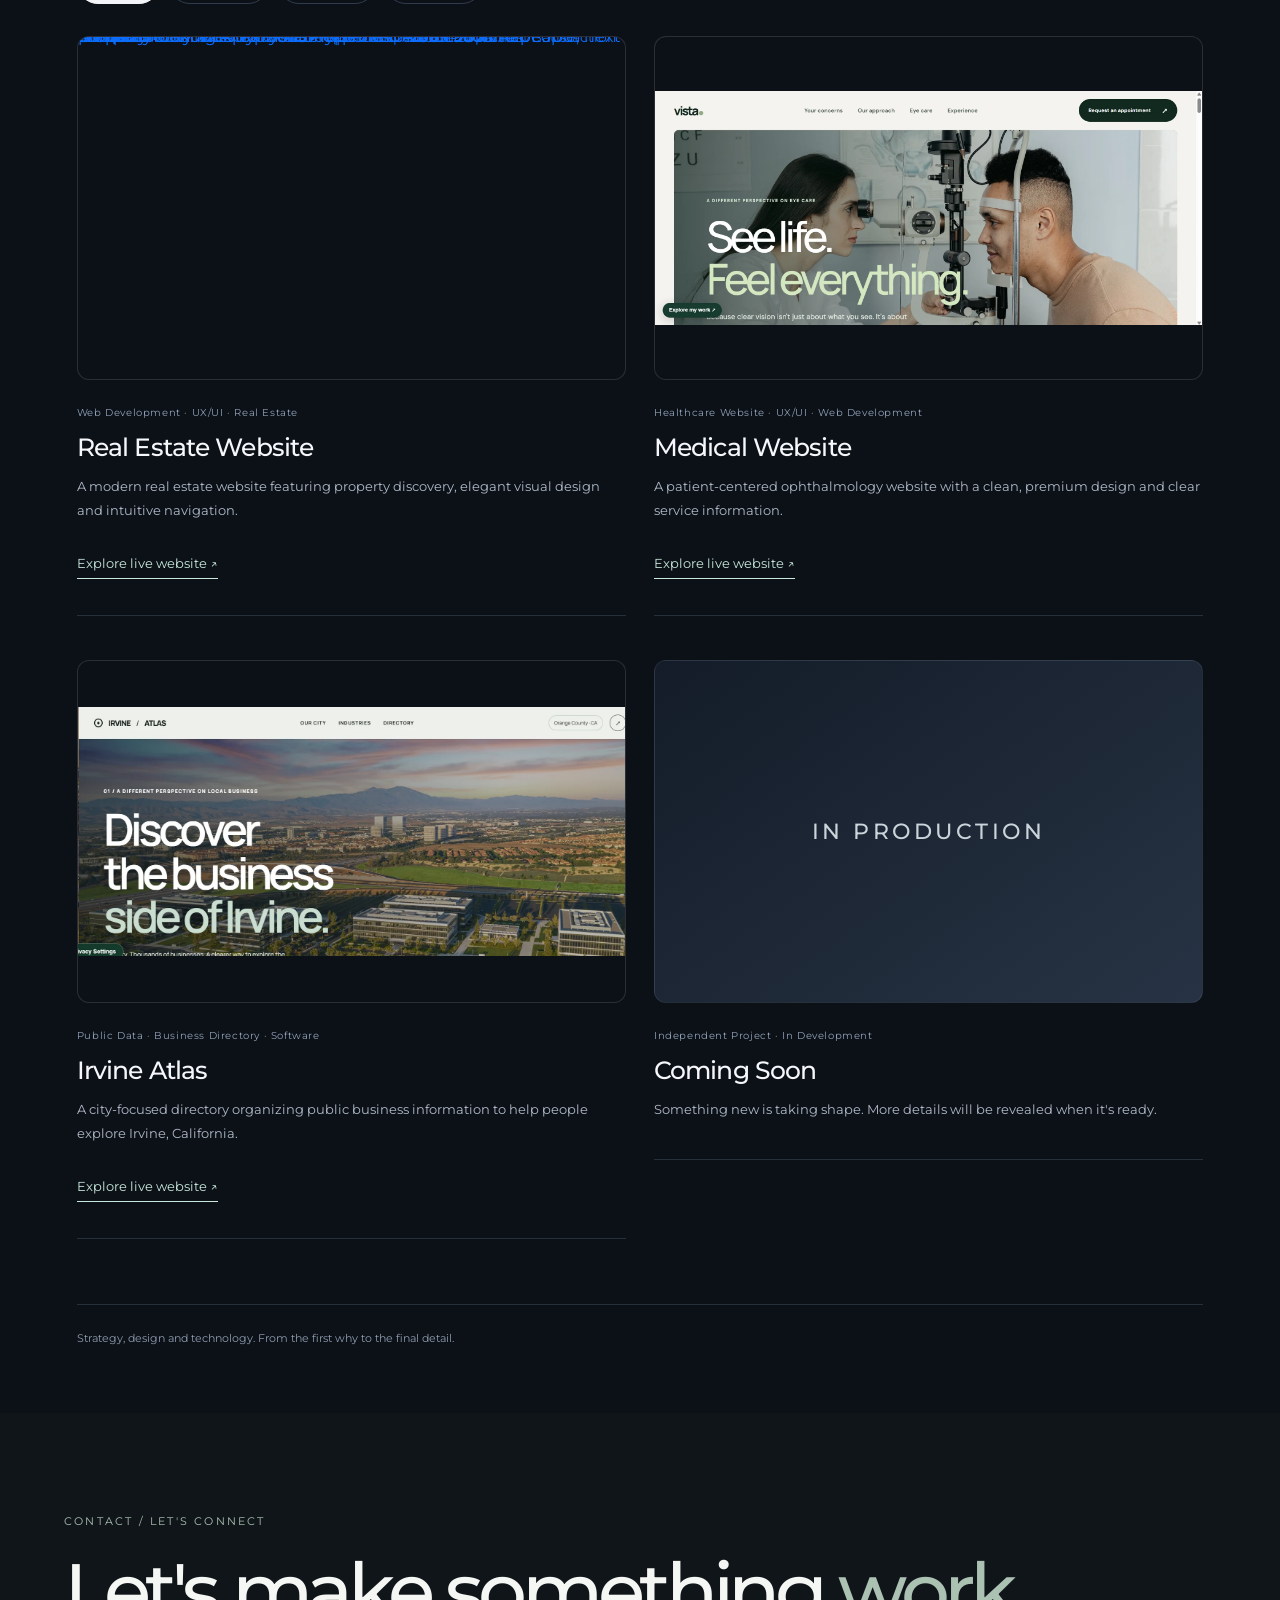
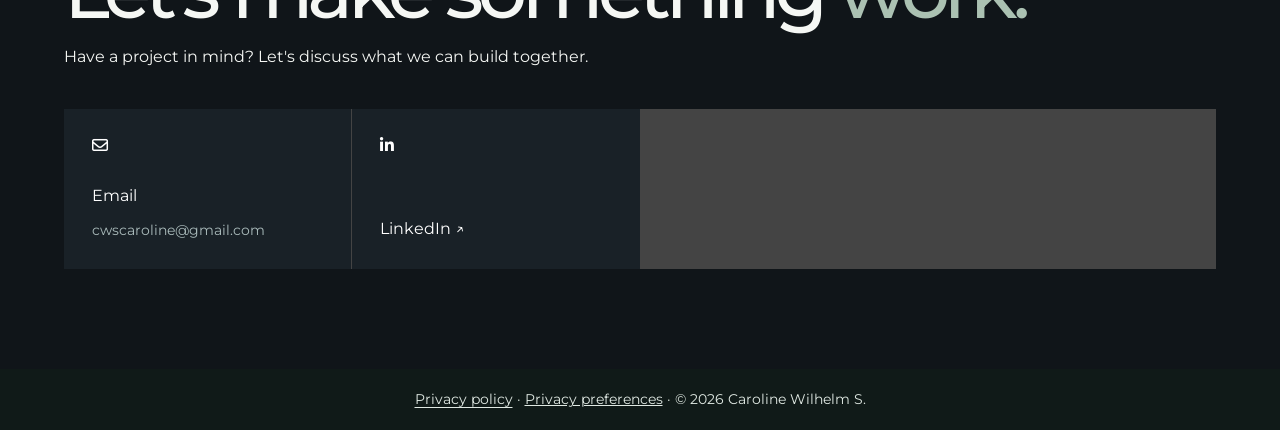
==== commit baec66f1: "Rebuild MORA portfolio cover to match approved sky-and-villa composition without baked-in UI" ====
--- a/index.html
+++ b/index.html
@@ -301,7 +301,12 @@
       <p id="work-status" class="work-sr-only" role="status" aria-live="polite">4 projects shown.</p>
       <div class="work-grid">
         <article class="work-card" data-work-tags="sites">
-          <a class="work-cover portfolio-preview-card" href="https://realestate.carolinew.net/demo" target="_blank" rel="noopener noreferrer" aria-label="Visit Real Estate Website website"><img src="portfolio-covers/mora-cover.webp" alt="Screenshot of the MORA real estate website homepage" loading="lazy" decoding="async"></a>
+          <a class="work-cover portfolio-preview-card mora-album-preview" href="https://realestate.carolinew.net/demo" target="_blank" rel="noopener noreferrer" aria-label="Visit MORA real estate website">
+            <span class="mora-album-preview-photo" aria-hidden="true"></span>
+            <span class="mora-album-preview-nav" aria-hidden="true"><span class="mora-album-preview-logo">MORA<small>REAL ESTATE</small></span><span class="mora-album-preview-nav-items">Buy&nbsp;&nbsp; Sell&nbsp;&nbsp; Properties&nbsp;&nbsp; About&nbsp;&nbsp; Journal&nbsp;&nbsp; Contact</span><span class="mora-album-preview-top-button">Get in Touch ↗</span></span>
+            <span class="mora-album-preview-body" aria-hidden="true"><span class="mora-album-preview-kicker">MODERN LIVING. TIMELESS VALUE.</span><span class="mora-album-preview-title">Your next client<br>is already looking.</span><span class="mora-album-preview-description">A real estate experience built around people, property<br>and possibility. We help you buy, sell and invest<br>with confidence.</span><span class="mora-album-preview-button">Explore the Properties ↗</span></span>
+            <span class="mora-album-preview-stats" aria-hidden="true"><span><b>250+</b><small>Properties Sold</small></span><span><b>$1.2B+</b><small>Total Sales Volume</small></span><span><b>15+</b><small>Years of Experience</small></span><span><b>98%</b><small>Client Satisfaction</small></span></span>
+          </a>
           <div class="work-card-body">
             <p class="work-category">Web Development · UX/UI · Real Estate</p>
             <h3>Real Estate Website</h3>
--- a/portfolio.css
+++ b/portfolio.css
@@ -105,3 +105,42 @@
 #portfolio .work-card:has(a[href="https://healthcare.carolinew.net/"]) .portfolio-preview-card:hover img{
   transform:none!important;
 }
+
+/* Portfolio covers: aligned frames, uncropped screenshots (2026-10-30). */
+#portfolio .work-grid .portfolio-preview-card{
+  display:block!important;
+  position:relative!important;
+  width:100%!important;
+  height:auto!important;
+  min-height:0!important;
+  aspect-ratio:16 / 10!important;
+  padding:0!important;
+  overflow:hidden!important;
+  background:#0c1118!important;
+}
+#portfolio .work-grid .portfolio-preview-card img{
+  position:absolute!important;
+  inset:0!important;
+  width:100%!important;
+  height:100%!important;
+  max-height:100%!important;
+  aspect-ratio:auto!important;
+  object-fit:contain!important;
+  object-position:center!important;
+  background:transparent!important;
+  transform:none!important;
+}
+/* The new wide VISTA screenshot stays fully visible; its backdrop fills the spare space. */
+#portfolio .work-grid .work-card:has(a[href="https://healthcare.carolinew.net/"]) .portfolio-preview-card::after{
+  content:"";
+  position:absolute;
+  z-index:0;
+  inset:-14px;
+  background:url("vista-cover.webp") center / cover no-repeat;
+  filter:blur(18px) brightness(.46);
+  pointer-events:none;
+}
+#portfolio .work-grid .work-card:has(a[href="https://healthcare.carolinew.net/"]) .portfolio-preview-card img{
+  z-index:1!important;
+}
+#portfolio .work-grid .portfolio-preview-card:hover img{transform:none!important}
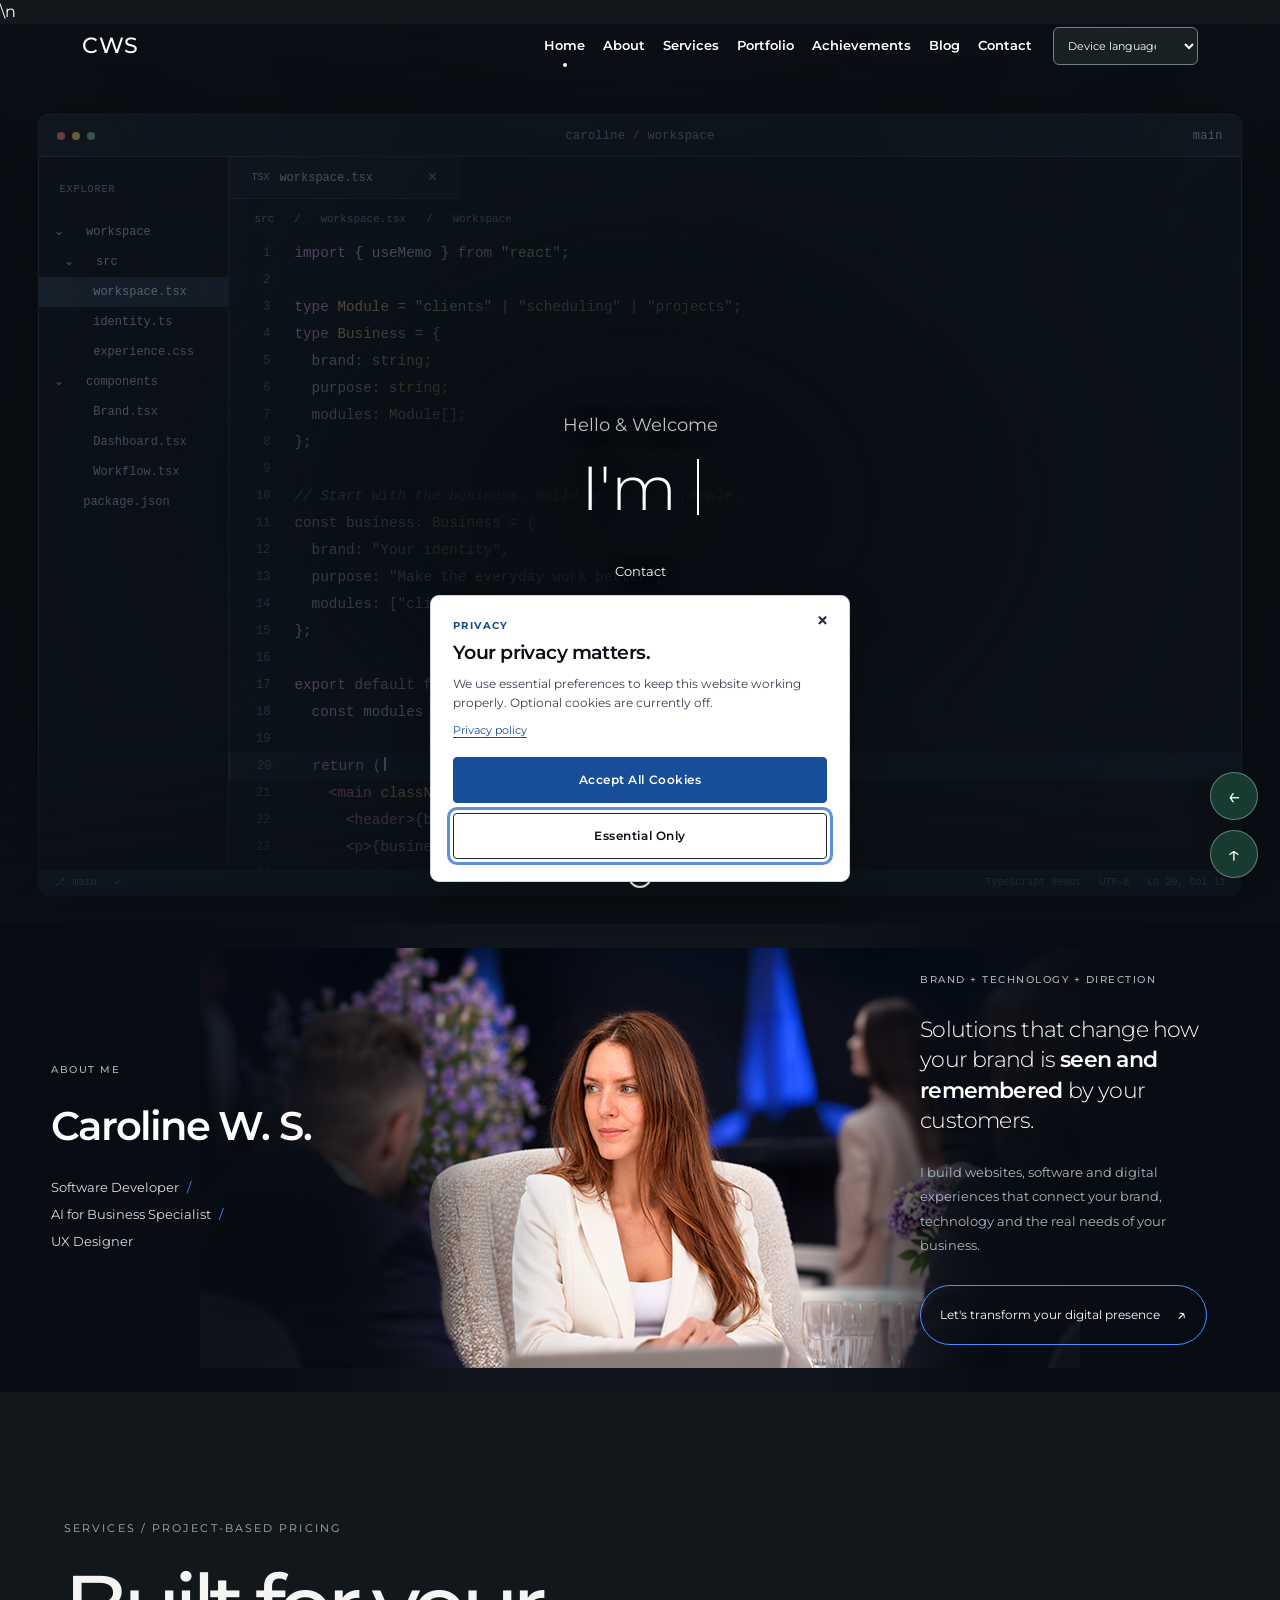
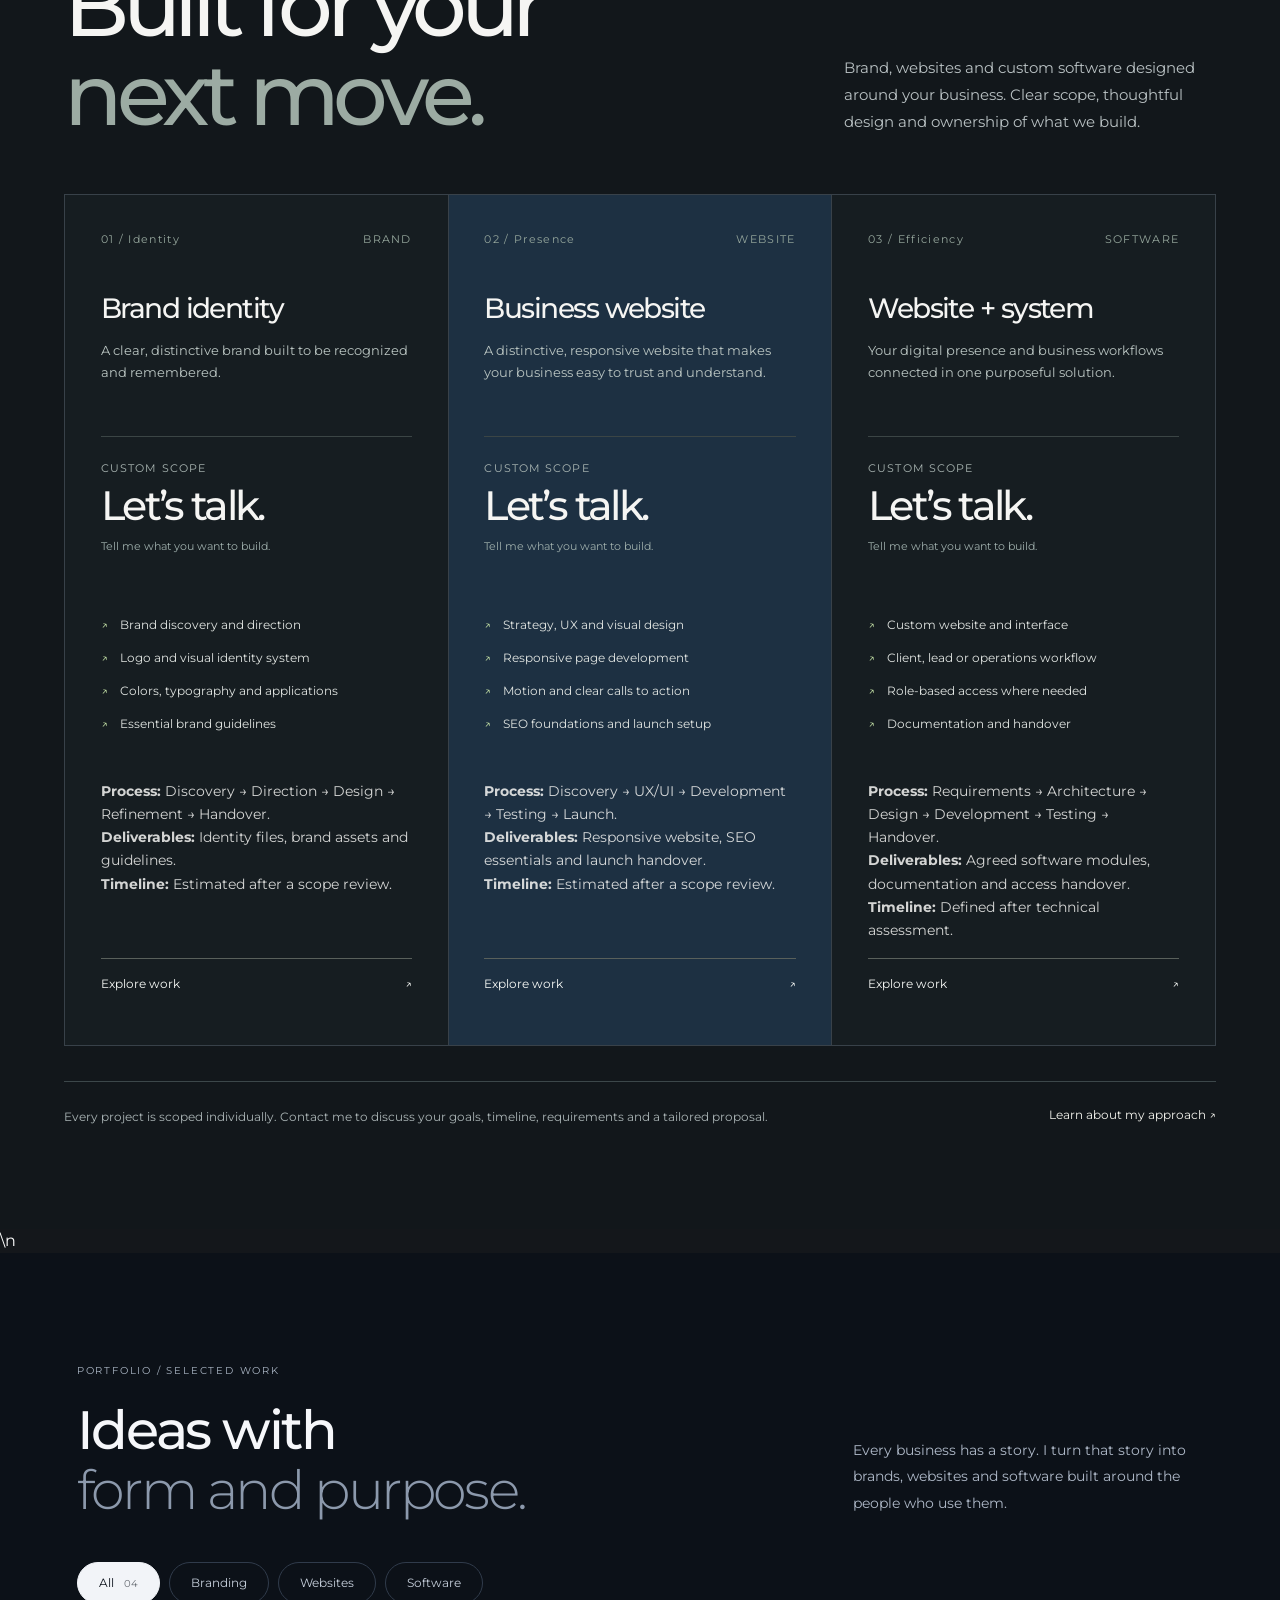
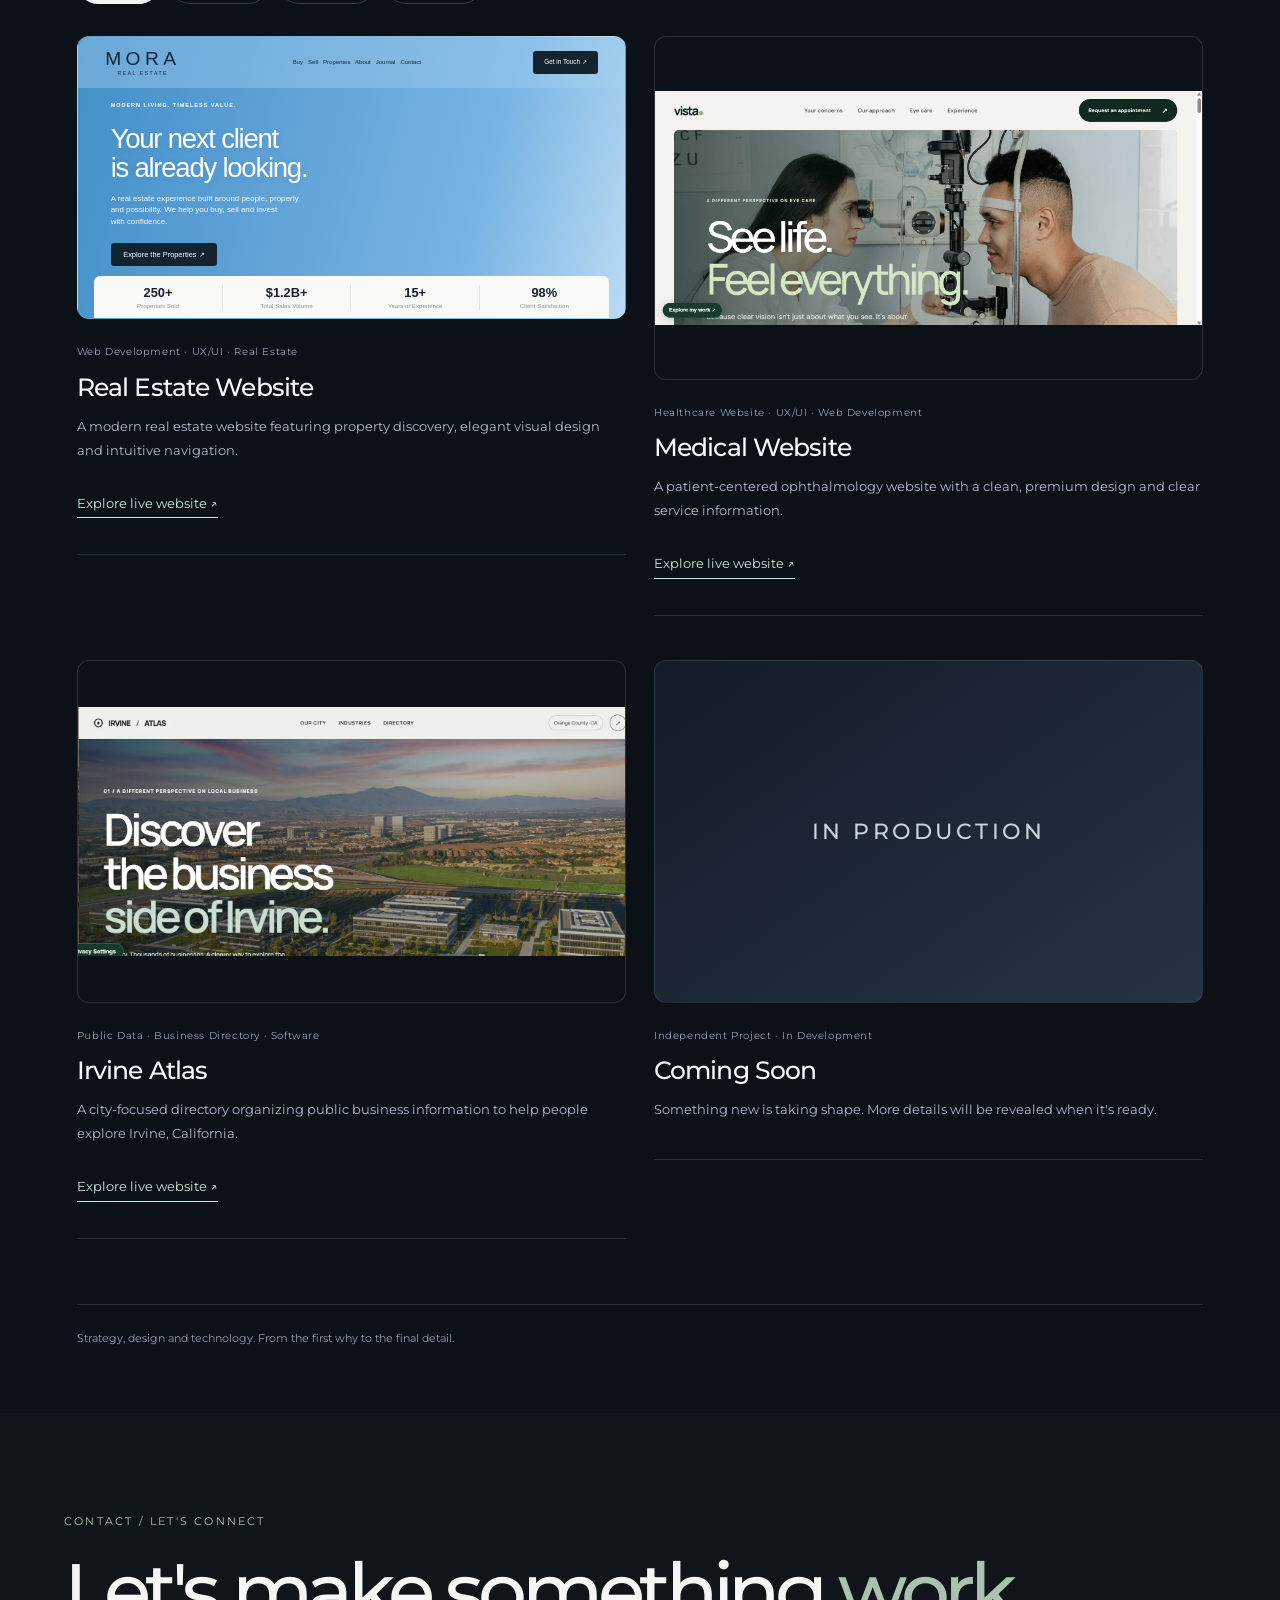
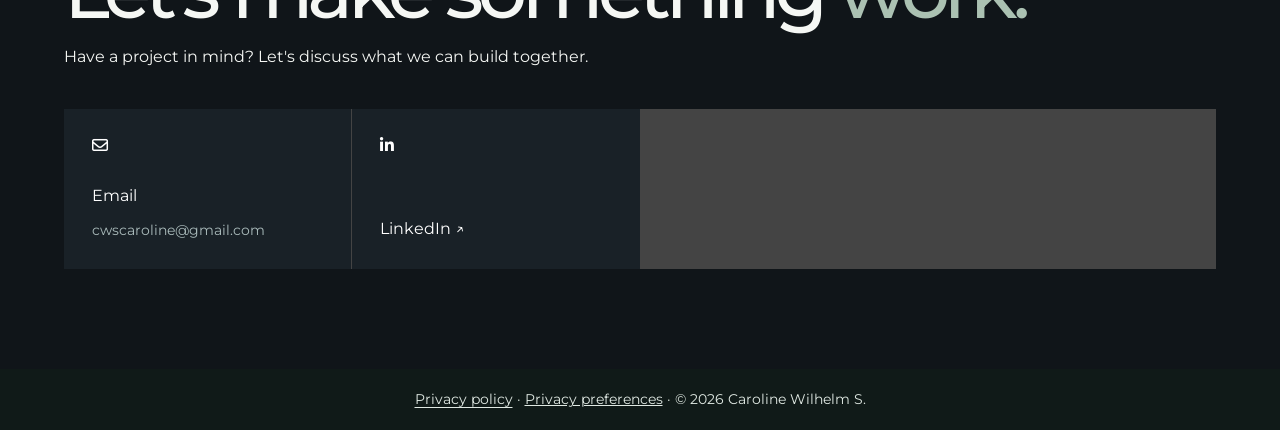
==== commit 83549575: "Use CWS icon in browser tab" ====
--- a/index.html
+++ b/index.html
@@ -1,6 +1,8 @@
 <!DOCTYPE html>
 <html lang="en">
 <head>
+  <link rel="icon" type="image/svg+xml" href="/favicon.svg?v=2">
+  <link rel="shortcut icon" href="/favicon.svg?v=2">
   <meta charset="UTF-8">
   <meta name="viewport" content="width=device-width, initial-scale=1.0">
   <meta name="description" content="Caroline Wilhelm S. develops custom software, business websites, brand identities and thoughtful digital experiences for businesses worldwide.">
--- a/portfolio.css
+++ b/portfolio.css
@@ -144,3 +144,56 @@
   z-index:1!important;
 }
 #portfolio .work-grid .portfolio-preview-card:hover img{transform:none!important}
+
+/* MORA reference-matched cover: editable, responsive HTML instead of a screenshot with baked-in controls. */
+#portfolio .work-grid a.mora-album-preview{
+  display:block!important;position:relative!important;isolation:isolate;
+  width:100%!important;aspect-ratio:1.94!important;height:auto!important;
+  background:linear-gradient(112deg,#3d8bc9,#85bce5 72%,#b8d7f1)!important;
+  border-radius:12px!important;overflow:hidden!important;line-height:1.4!important;
+  color:#fff!important;font-family:Arial,Helvetica,sans-serif!important;
+}
+#portfolio a.mora-album-preview::before,#portfolio a.mora-album-preview::after{display:none!important}
+#portfolio .mora-album-preview-photo{position:absolute;inset:27% 0 0;z-index:0;background:url("https://realestate.carolinew.net/assets/casa-horizonte.webp") center 52% / cover no-repeat;mask-image:linear-gradient(to bottom,transparent,#000 24%);-webkit-mask-image:linear-gradient(to bottom,transparent,#000 24%)}
+#portfolio .mora-album-preview-nav{position:absolute;z-index:2;inset:0 0 auto;height:18%;display:flex;align-items:center;justify-content:space-between;padding:1.5% 5%;color:#112538;background:#a6d0ee66;font-size:clamp(5px,.47vw,9px)}
+#portfolio .mora-album-preview-logo{font-size:clamp(13px,1.5vw,26px);font-weight:400;letter-spacing:.23em;line-height:1}
+#portfolio .mora-album-preview-logo small{display:block;font-size:clamp(3px,.4vw,6px);text-align:center;letter-spacing:.3em;margin-top:3px}
+#portfolio .mora-album-preview-top-button,#portfolio .mora-album-preview-button{background:#142330;border-radius:3px;color:#fff}
+#portfolio .mora-album-preview-top-button{padding:1.4% 2.2%;font-size:clamp(5px,.5vw,10px)}
+#portfolio .mora-album-preview-body{position:absolute;z-index:2;left:6%;top:22%;display:flex;flex-direction:column;align-items:start;gap:2%;width:55%}
+#portfolio .mora-album-preview-kicker{font-size:clamp(5px,.43vw,9px);letter-spacing:.18em;font-weight:600;margin-bottom:2%}
+#portfolio .mora-album-preview-title{font-size:clamp(20px,2.55vw,49px);line-height:1.05;letter-spacing:-.045em;font-weight:400;margin-bottom:2%;text-shadow:0 1px 8px #19426b15}
+#portfolio .mora-album-preview-description{font-size:clamp(5px,.62vw,11px);line-height:1.5;color:#f7fbff;margin-bottom:4%}
+#portfolio .mora-album-preview-button{font-size:clamp(6px,.58vw,10px);padding:2.5% 5%}
+#portfolio .mora-album-preview-stats{position:absolute;z-index:2;left:3%;right:3%;bottom:0;height:15%;display:grid;grid-template-columns:repeat(4,1fr);align-items:center;background:#f9f9f7;color:#142233;border-radius:6px 6px 0 0}
+#portfolio .mora-album-preview-stats>span{display:flex;flex-direction:column;align-items:center;text-align:center;line-height:1.3;border-right:1px solid #e4e5e6}
+#portfolio .mora-album-preview-stats>span:last-child{border-right:0}
+#portfolio .mora-album-preview-stats b{font-size:clamp(9px,1vw,19px);font-weight:600}
+#portfolio .mora-album-preview-stats small{font-size:clamp(4px,.48vw,9px);color:#8d9399}
+@media(max-width:700px){
+ #portfolio .mora-album-preview-nav-items{display:none}
+ #portfolio .mora-album-preview-title{font-size:clamp(19px,5vw,35px)}
+ #portfolio .mora-album-preview-description{font-size:clamp(5px,1.1vw,9px)}
+ #portfolio .mora-album-preview-kicker{font-size:clamp(5px,1vw,8px)}
+ #portfolio .mora-album-preview-stats b{font-size:clamp(10px,2vw,15px)}
+ #portfolio .mora-album-preview-stats small{font-size:clamp(4px,.9vw,7px)}
+}
+
+
+/* Composition lock: MORA cover text occupies an unbroken sky zone. */
+#portfolio .work-grid a.mora-album-preview{background:linear-gradient(105deg,#428fc9 0%,#79b4e3 72%,#badbf3)!important}
+#portfolio .mora-album-preview-photo{
+  inset:auto 0 0 auto!important;width:81%!important;height:73%!important;
+  background-position:57% center!important;background-size:cover!important;
+  -webkit-mask-image:linear-gradient(to right,transparent 0%,transparent 22%,#000 56%),linear-gradient(to bottom,transparent 0%,#000 19%)!important;
+  mask-image:linear-gradient(to right,transparent 0%,transparent 22%,#000 56%),linear-gradient(to bottom,transparent 0%,#000 19%)!important;
+  -webkit-mask-composite:source-in!important;mask-composite:intersect!important;
+}
+#portfolio .mora-album-preview-body{left:6%!important;top:23%!important;width:46%!important;gap:0!important}
+#portfolio .mora-album-preview-title{font-size:clamp(18px,2.15vw,40px)!important;max-width:100%!important;margin:4% 0!important}
+#portfolio .mora-album-preview-description{margin-bottom:6%!important}
+@media(max-width:700px){
+ #portfolio .mora-album-preview-photo{height:62%!important;width:100%!important;-webkit-mask-image:linear-gradient(to bottom,transparent 0%,#000 22%)!important;mask-image:linear-gradient(to bottom,transparent 0%,#000 22%)!important}
+ #portfolio .mora-album-preview-body{width:61%!important;top:20%!important}
+ #portfolio .mora-album-preview-title{font-size:clamp(16px,4vw,25px)!important}
+}
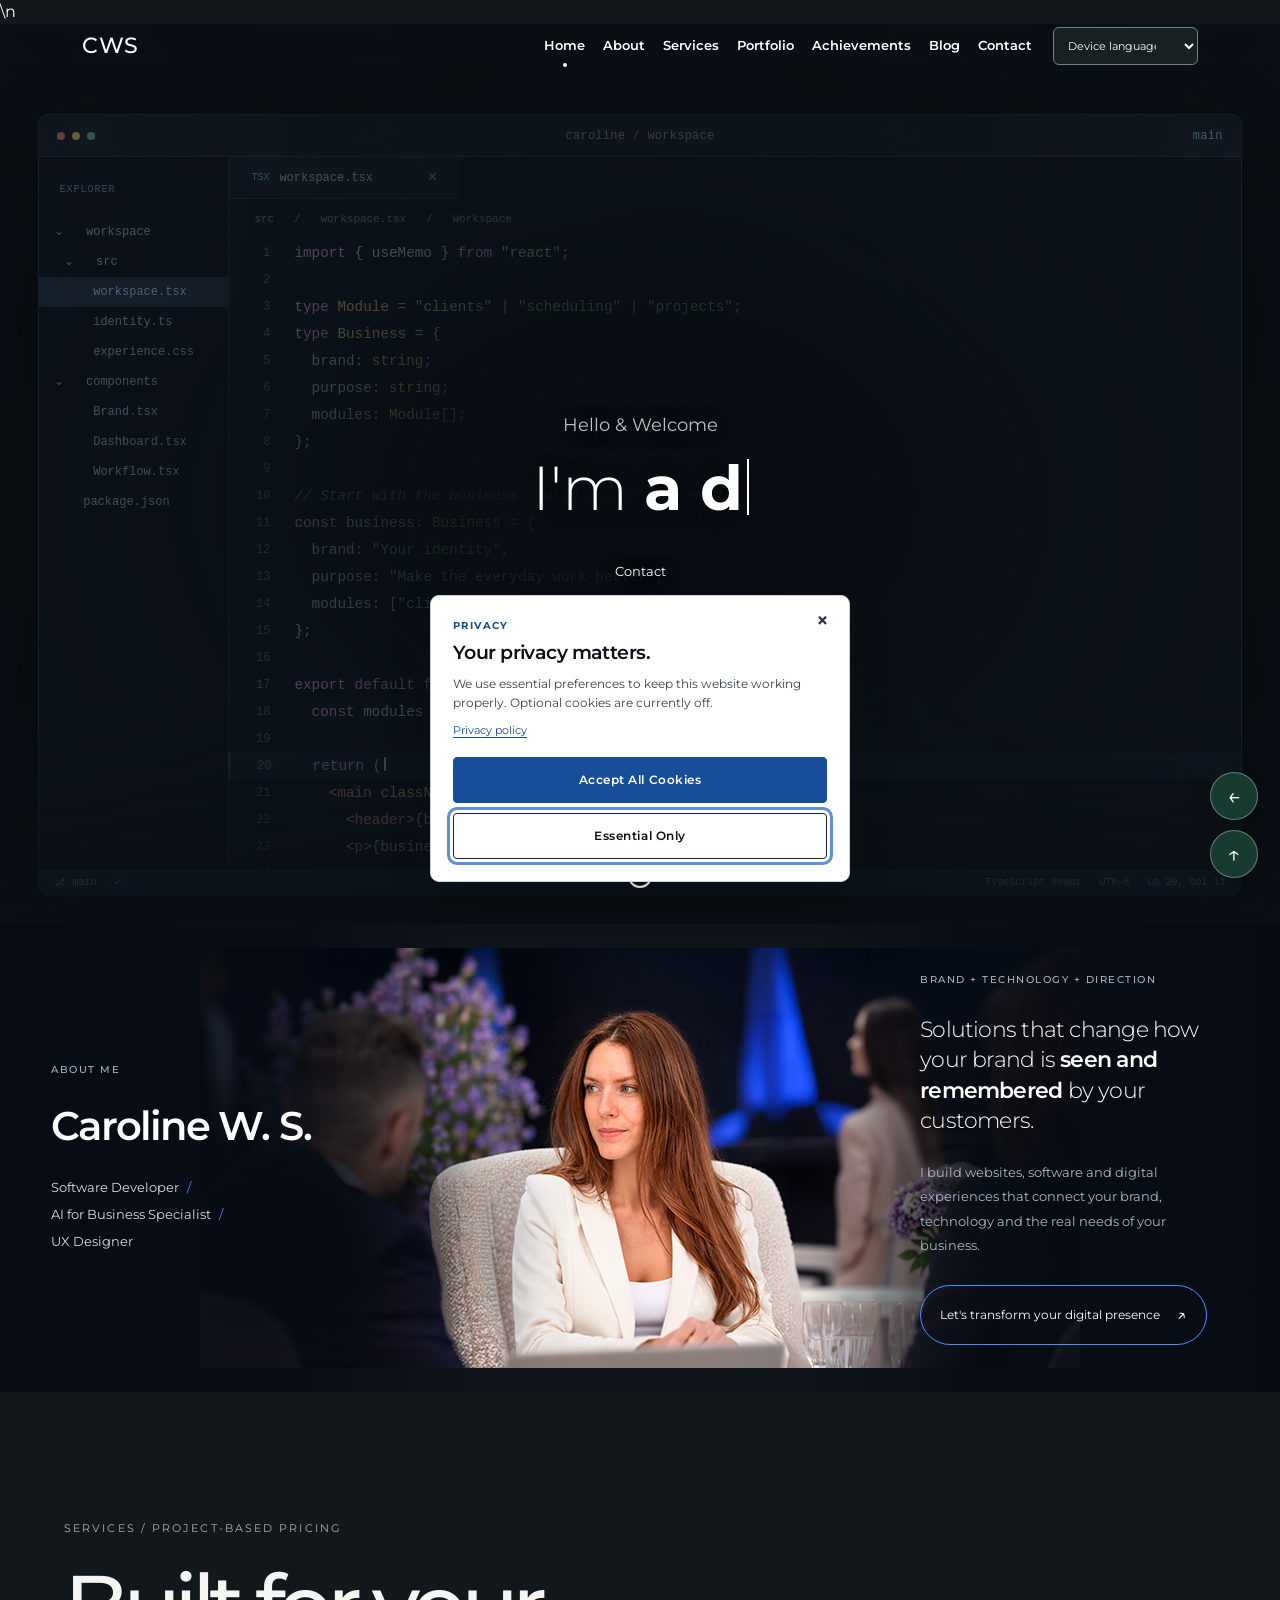
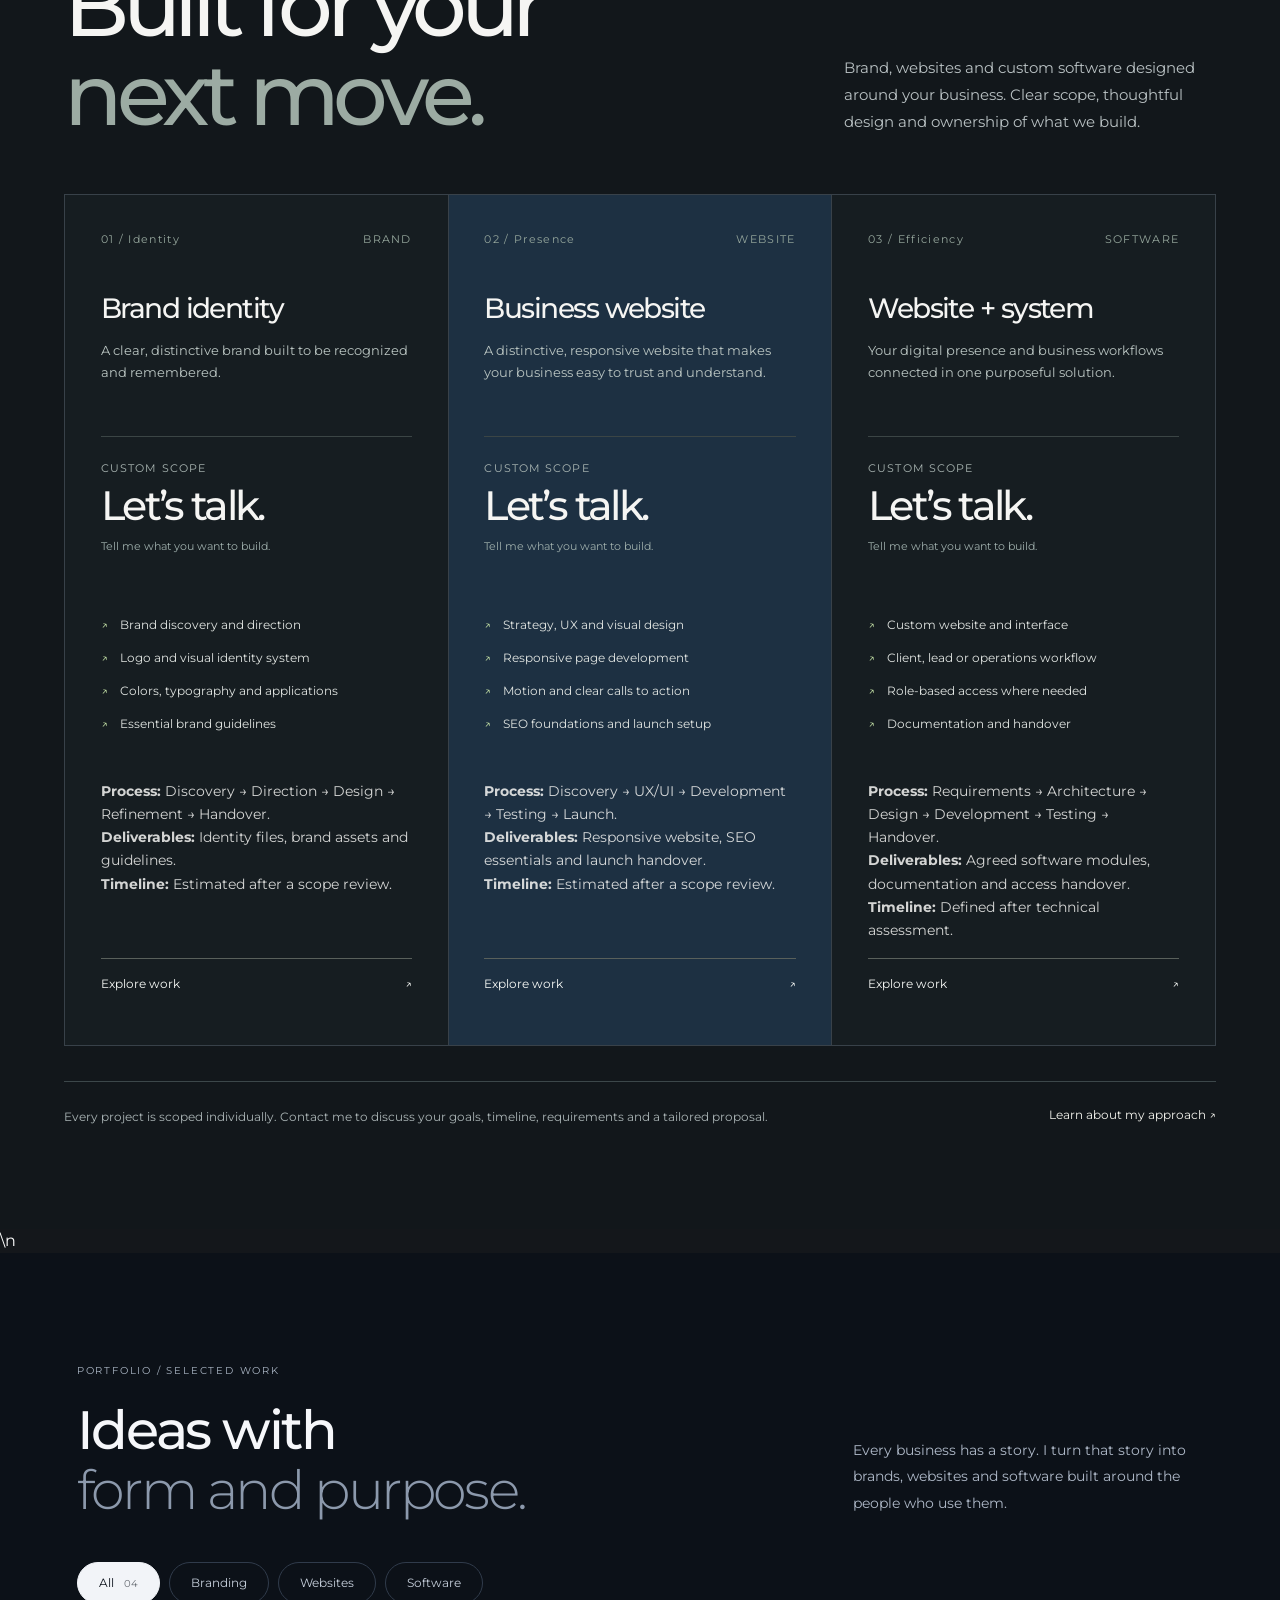
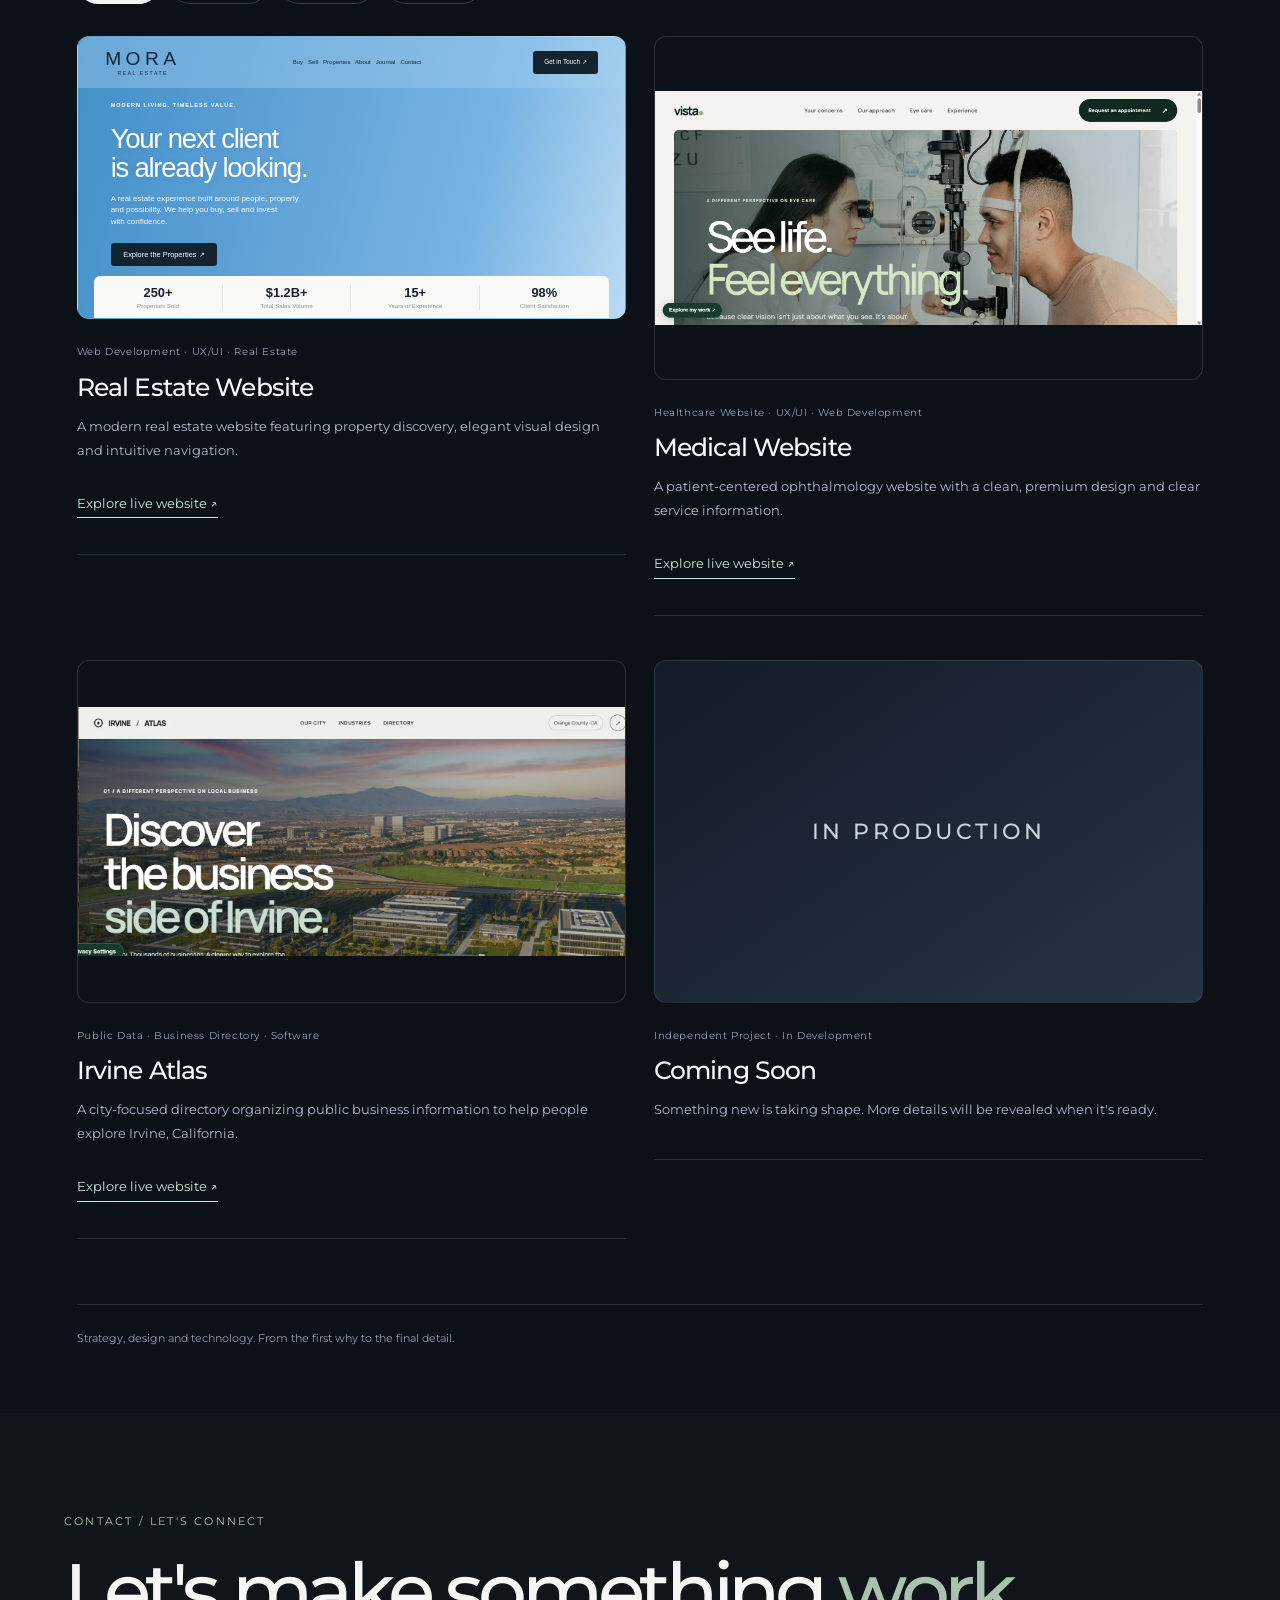
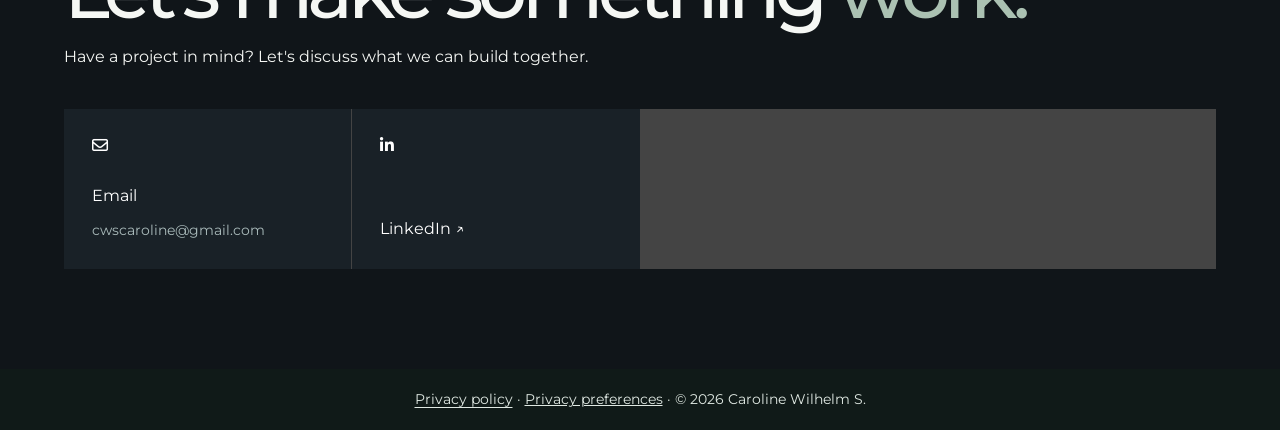
==== commit a15b70b6: "Fix Irvine Atlas portfolio links to canonical business guide" ====
--- a/index.html
+++ b/index.html
@@ -326,12 +326,12 @@
           </div>
         </article>
         <article class="work-card" data-work-tags="sites sistemas">
-          <a class="work-cover portfolio-preview-card" href="https://irvine-atlas.carolschimitez491.workers.dev/" target="_blank" rel="noopener noreferrer" aria-label="Visit Irvine Atlas website"><img src="portfolio-covers/irvine-cover.webp" alt="Screenshot of the Irvine Atlas business directory homepage" loading="lazy" decoding="async"></a>
+          <a class="work-cover portfolio-preview-card" href="https://carolinew.net/business-guide" target="_blank" rel="noopener noreferrer" aria-label="Visit Irvine Atlas website"><img src="portfolio-covers/irvine-cover.webp" alt="Screenshot of the Irvine Atlas business directory homepage" loading="lazy" decoding="async"></a>
           <div class="work-card-body">
             <p class="work-category">Public Data · Business Directory · Software</p>
             <h3>Irvine Atlas</h3>
             <p>A city-focused directory organizing public business information to help people explore Irvine, California.</p>
-            <a class="portfolio-project-link" href="https://irvine-atlas.carolschimitez491.workers.dev/" target="_blank" rel="noopener noreferrer">Explore live website ↗</a>
+            <a class="portfolio-project-link" href="https://carolinew.net/business-guide" target="_blank" rel="noopener noreferrer">Explore live website ↗</a>
           </div>
         </article>
         <article class="work-card" data-work-tags="sites sistemas">
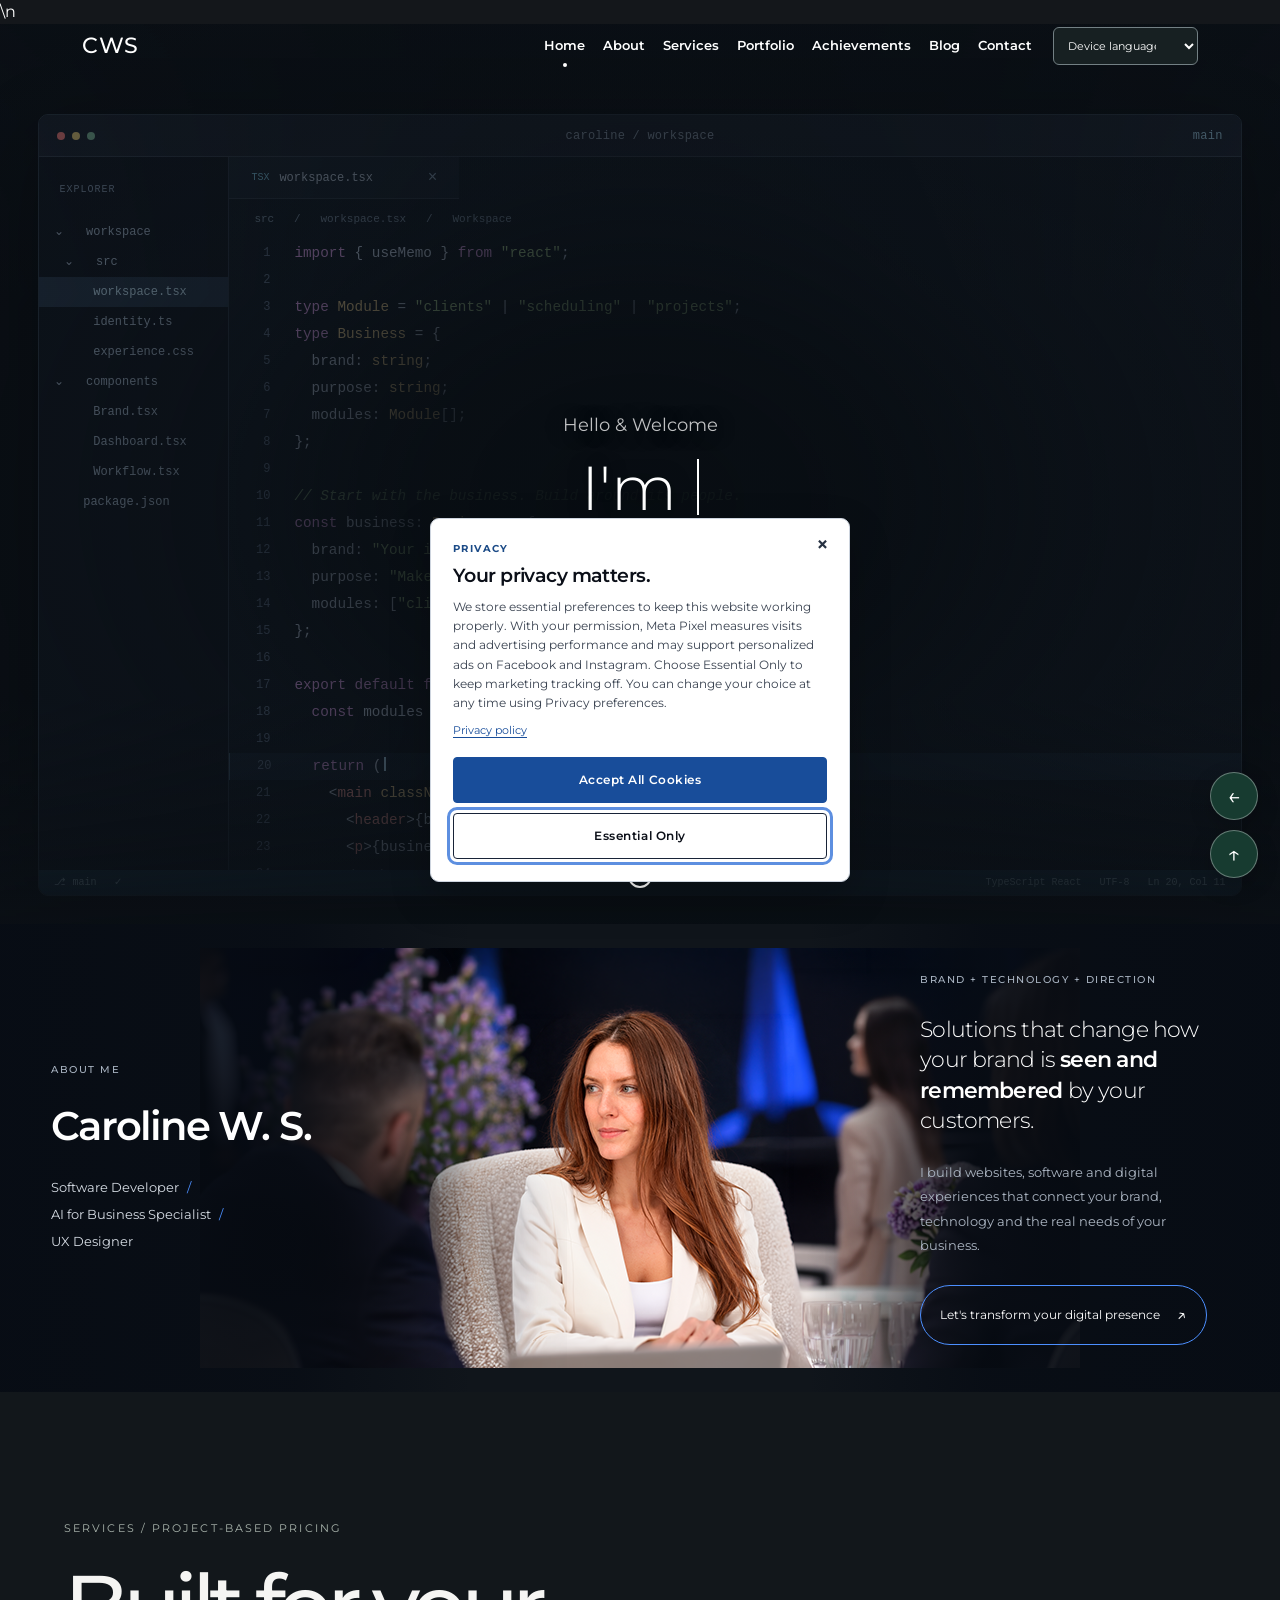
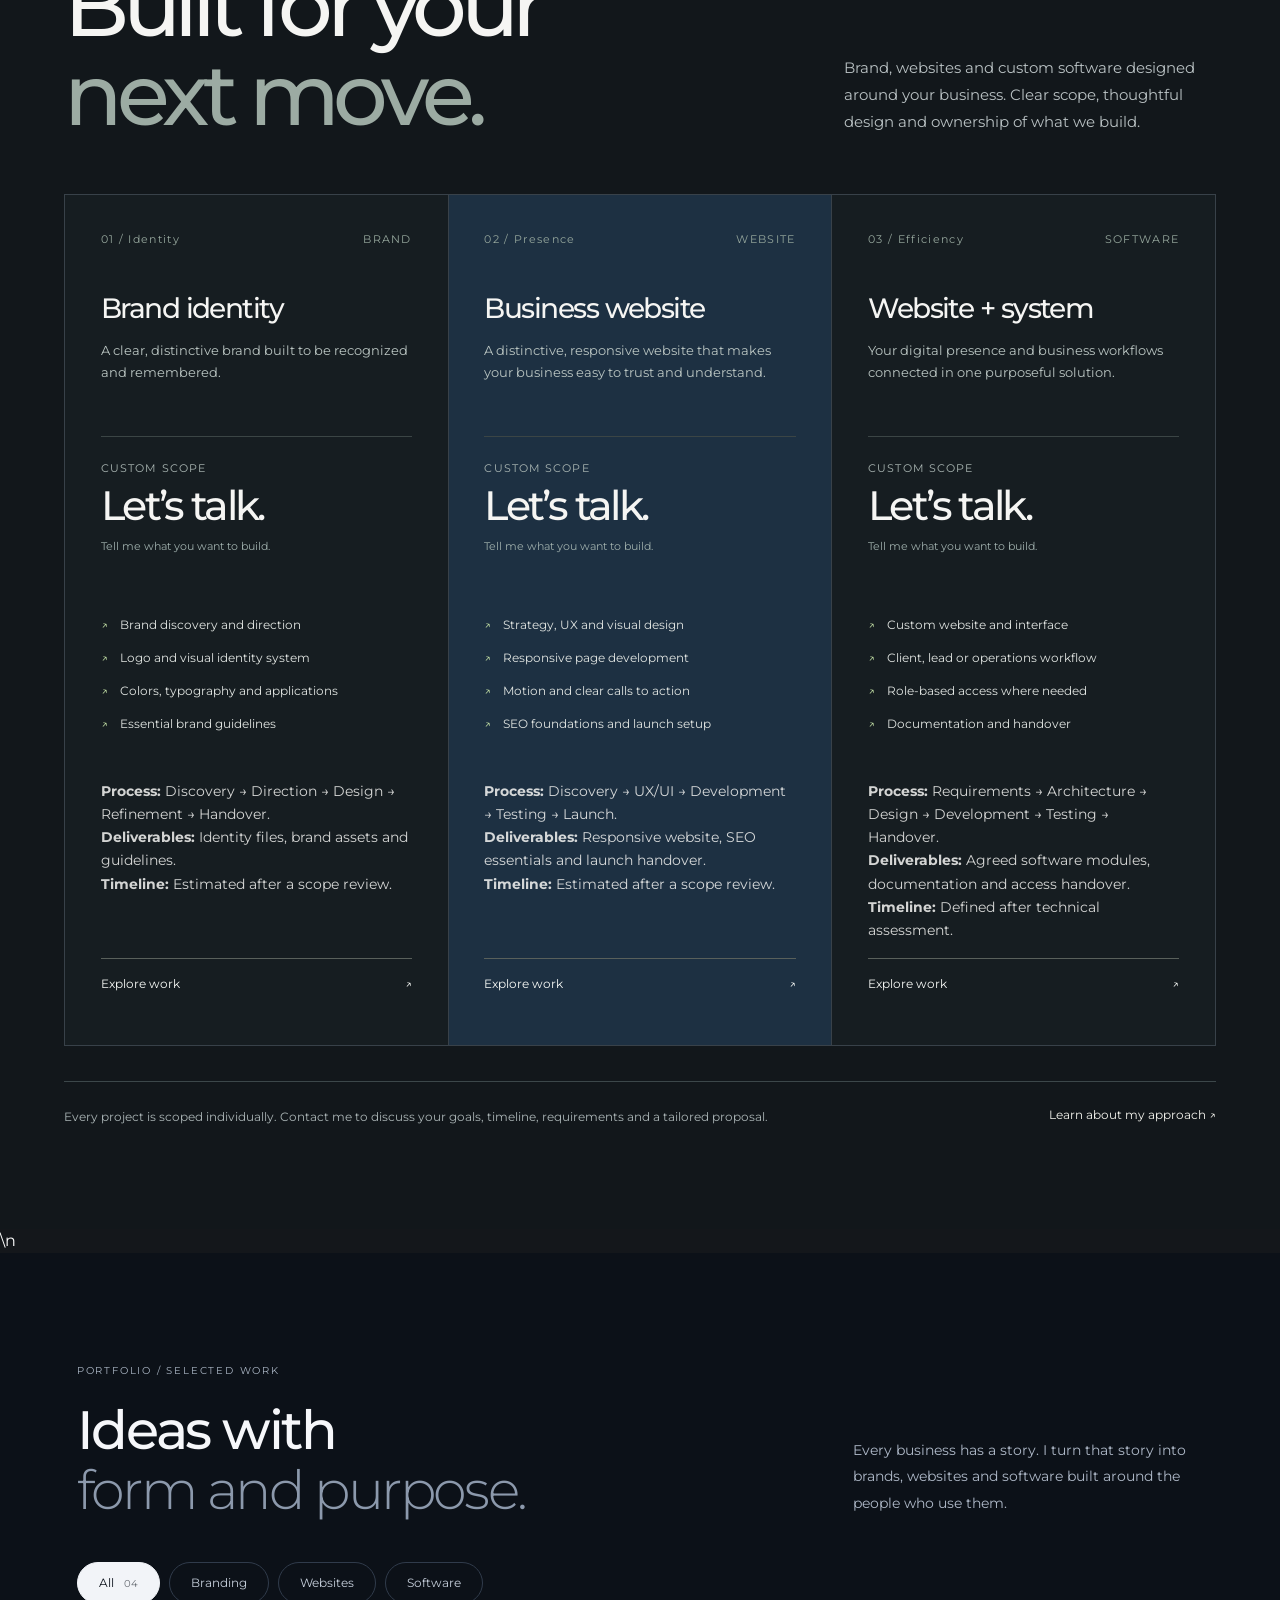
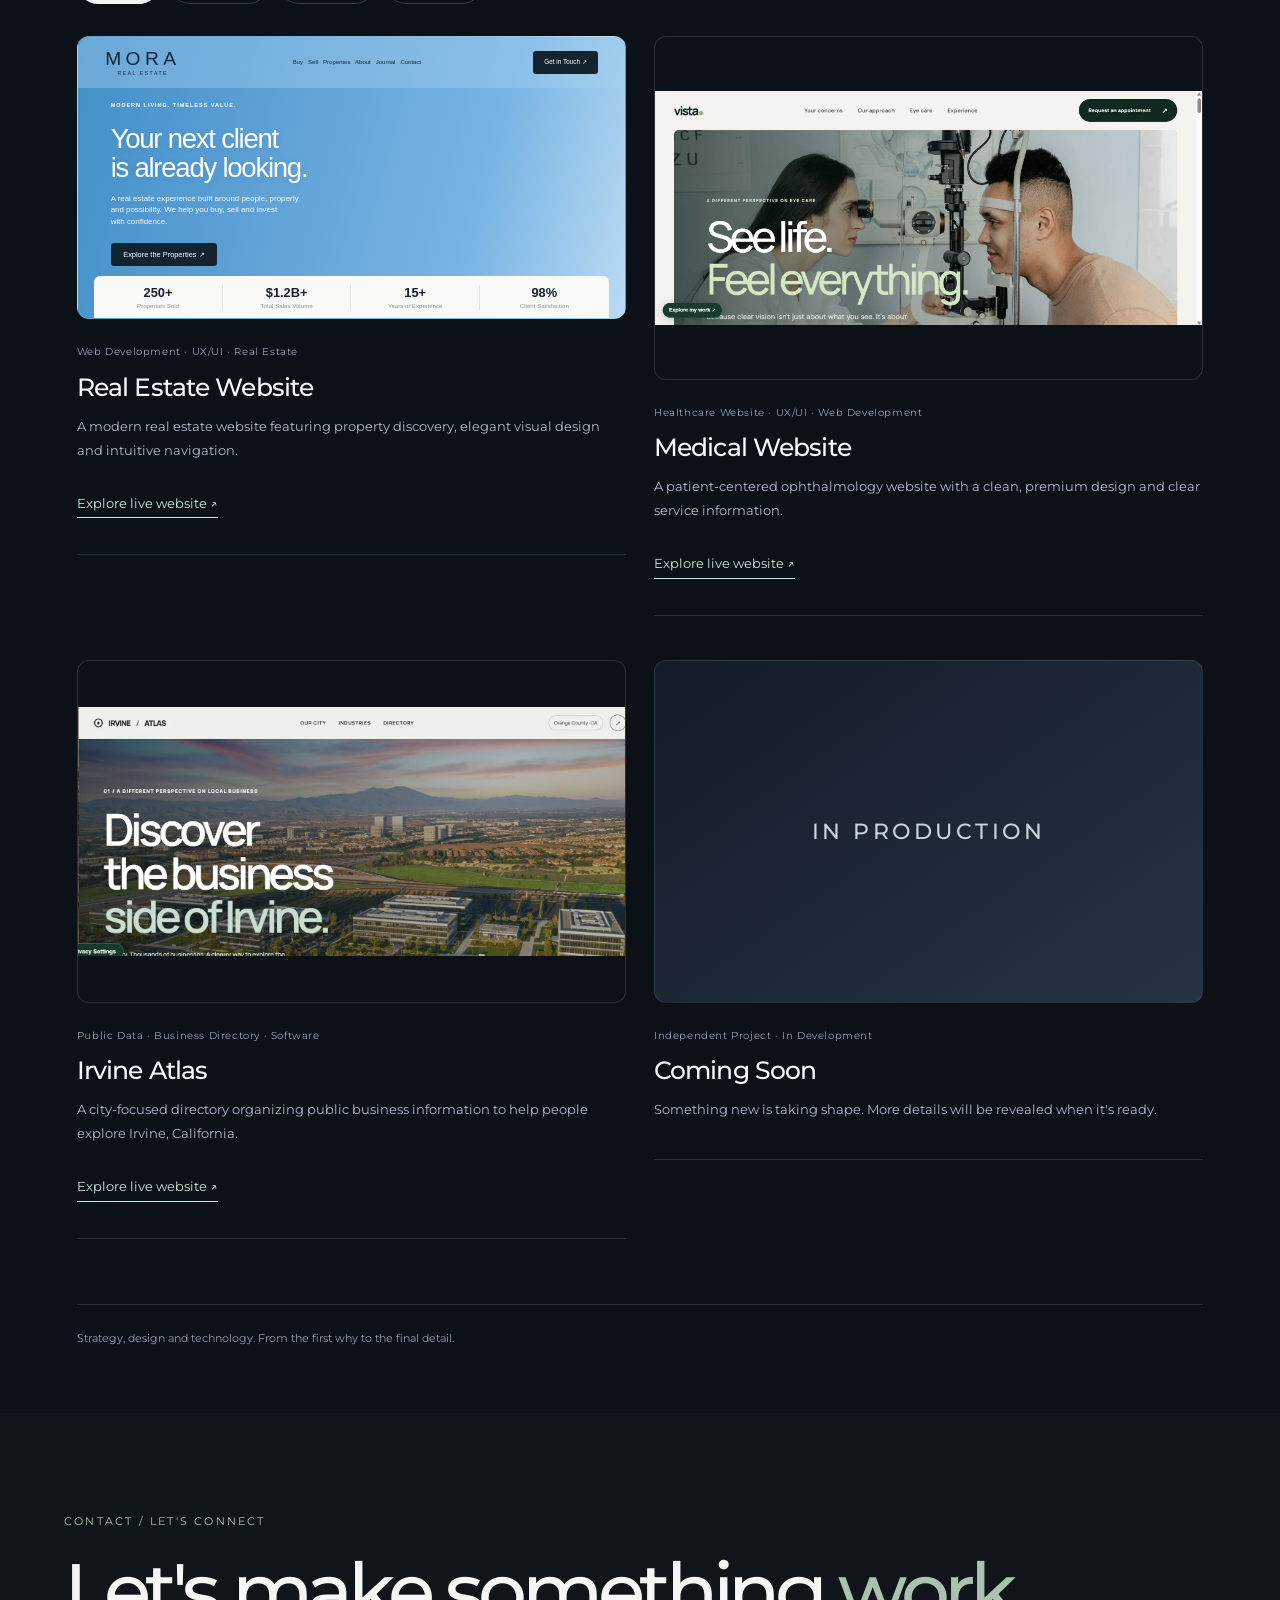
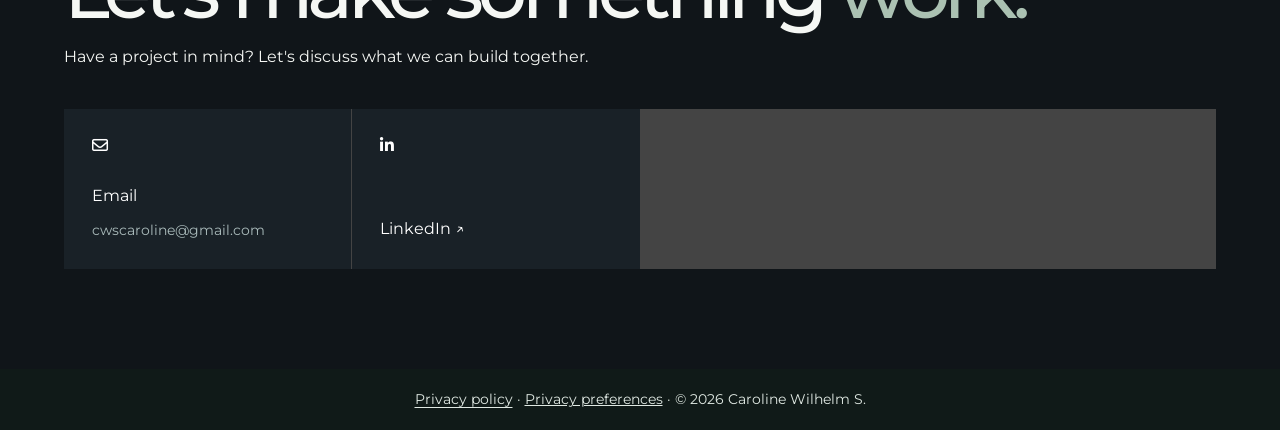
==== commit a33b5560: "Add consent-gated Meta Pixel across public portfolio pages" ====
--- a/index.html
+++ b/index.html
@@ -354,7 +354,7 @@
 
 </div></div></section>
   <footer class="cws-site-footer"><a href="/privacy.html">Privacy policy</a> · <button id="cws-privacy-settings" type="button" style="background:none;border:0;padding:0;color:inherit;text-decoration:underline;cursor:pointer">Privacy preferences</button> · © 2026 Caroline Wilhelm S.</footer>
-  <script src="/privacy.js" defer></script>
+  <script src="/privacy.js?v=20261102-meta" defer></script>
   <!-- Bootstrap JS -->
   <script src="https://cdn.jsdelivr.net/npm/bootstrap@5.3.3/dist/js/bootstrap.bundle.min.js"></script>
   <!-- Seu JS -->
